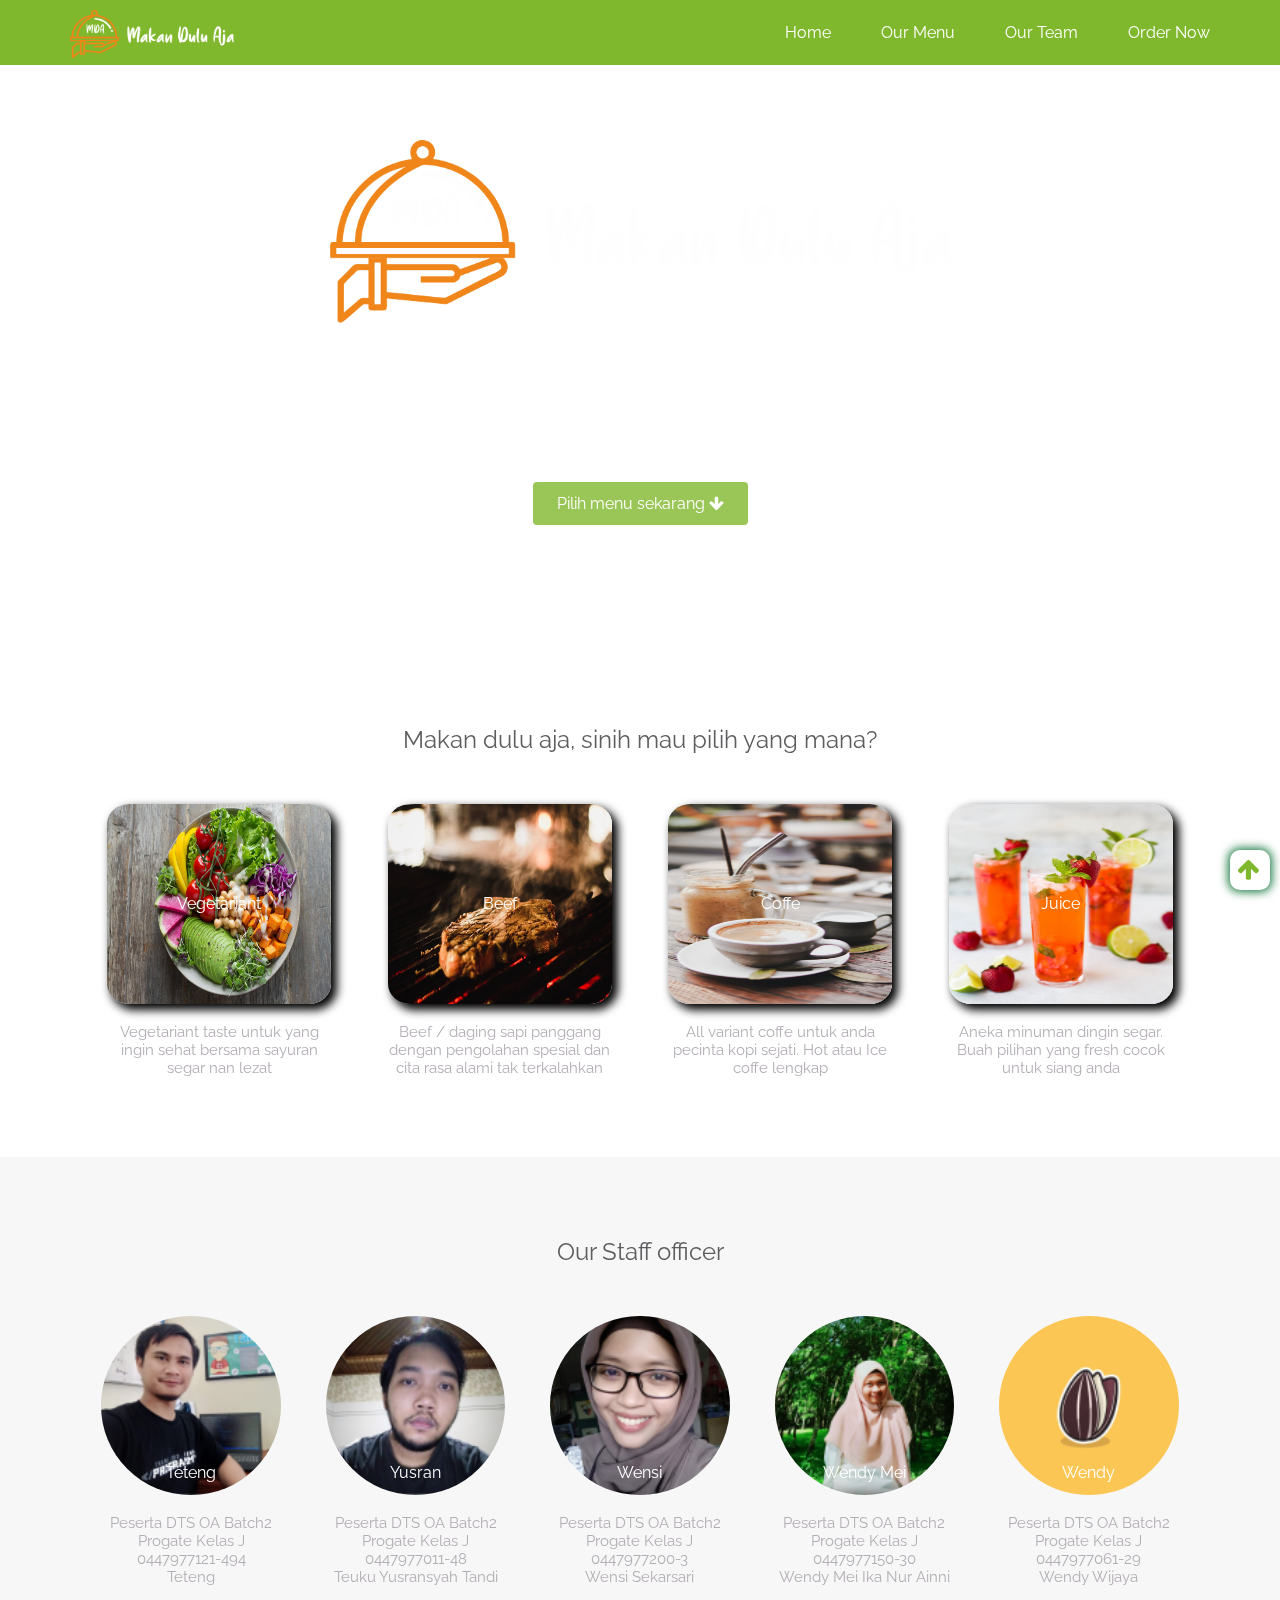
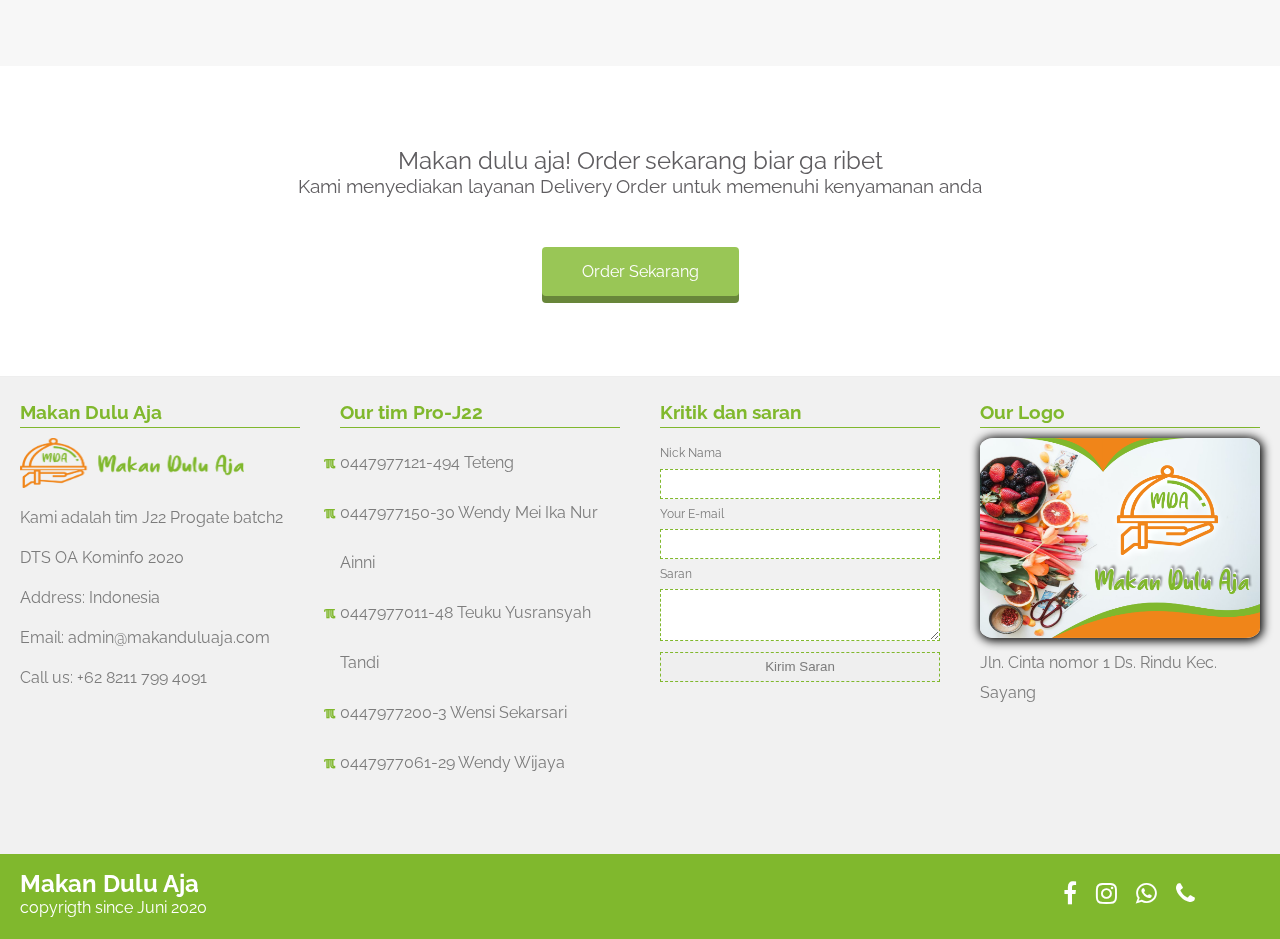
==== index.html @ dbc60088 "Initial commit" ====
<!DOCTYPE html>
<html>
    <head>
        <meta charset="UTF-8">
        <meta name="viewport" content="width=device-width, initial-scale=1.0">
        <title>Makan Dulu Aja</title>
        <link rel="stylesheet" href="assets/css/style.css">
        <link rel="stylesheet" href="assets/css/responsive.css">
        <link rel="icon" href="assets/img/mda-icon2.png" sizes="16x16">
        <link
            rel="stylesheet"
            href="https://maxcdn.bootstrapcdn.com/font-awesome/4.6.3/css/font-awesome.min.css">
        <link
            href="https://fonts.googleapis.com/css2?family=Anton&family=Raleway&display=swap"
            rel="stylesheet">
    </head>
    <body>
        <header>
            <div class="container">
                <div class="header-left">
                    <img class="logo" src="assets/img/mda-logo21.png">
                </div>
                <div class="fa fa-bars menu-icon"></div>
                <div class="header-right">
                    <a href="#">Home</a>
                    <a href="#makanan-wrapper">Our Menu</a>
                    <a href="#team-wrapper">Our Team</a>
                    <a href="#order-wrapper" class="ordernow">Order Now</a>
                </div>
            </div>
        </header>
        <div class="top-wrapper" id="top-wrapper">
            <div class="container">
                <div class="shape"></div>
                <div class="top-content">
                    <img class="logo-top" src="assets/img/mda-logo21.png">
                    <h1>Our Favorite:<br>Indonesian Signature Dish</h1>
                    <p>Daftar Makanan Indonesia terlezat yang akan memanjakan lidah anda</p>

                    <div class="btn-wrapper">
                        <a href="#makanan-wrapper" class="btn start">Pilih menu sekarang
                            <span class="fa fa-arrow-down"></span></a>
                    </div>
                </div>
            </div>
        </div>
        <div class="makanan-wrapper" id="makanan-wrapper">
            <div class="container">
                <div class="heading">
                    <h2>Makan dulu aja, sinih mau pilih yang mana?</h2>
                </div>
                <div class="makanans">
                    <div class="makanan">
                        <div class="makanan-icon">
                            <img src="assets/img/vegetariant.jpg">
                            <p>Vegetariant</p>
                        </div>
                        <p class="txt-contents">Vegetariant taste untuk yang ingin sehat bersama sayuran segar nan lezat</p>
                    </div>
                    <div class="makanan">
                        <div class="makanan-icon">
                            <img src="assets/img/beef.jpg">
                            <p>Beef</p>
                        </div>
                        <p class="txt-contents">Beef / daging sapi panggang dengan pengolahan spesial
                            dan cita rasa alami tak terkalahkan</p>
                    </div>
                    <div class="makanan">
                        <div class="makanan-icon">
                            <img src="assets/img/coffe.jpg">
                            <p>Coffe</p>
                        </div>
                        <p class="txt-contents">All variant coffe untuk anda pecinta kopi sejati. Hot atau Ice coffe lengkap</p>
                    </div>
                    <div class="makanan">
                        <div class="makanan-icon">
                            <img src="assets/img/juice.jpg">
                            <p>Juice</p>
                        </div>
                        <p class="txt-contents">Aneka minuman dingin segar. Buah pilihan yang fresh cocok untuk siang anda</p>
                    </div>
                    <div class="clear"></div>
                </div>
            </div>
        </div>
        <div class="team-wrapper" id="team-wrapper">
            <div class="container">
                <div class="heading">
                    <h2>Our Staff officer</h2>
                </div>
                <div class="teams">
                    <div class="team">
                        <div class="team-icon">
                            <img src="assets/img/teteng.png">
                            <p>Teteng</p>
                        </div>
                        <p class="txt-contents">Peserta DTS OA Batch2 Progate Kelas J
                            <br>0447977121-494<br>
                            Teteng</p>
                    </div>
                    <div class="team">
                        <div class="team-icon">
                            <img src="assets/img/yusran.png">
                            <p>Yusran</p>
                        </div>
                        <p class="txt-contents">Peserta DTS OA Batch2 Progate Kelas J
                            <br>0447977011-48<br>
                            Teuku Yusransyah Tandi</p>
                    </div>
                    <div class="team">
                        <div class="team-icon">
                            <img src="assets/img/wensi.png">
                            <p>Wensi</p>
                        </div>
                        <p class="txt-contents">Peserta DTS OA Batch2 Progate Kelas J
                            <br>0447977200-3<br>
                            Wensi Sekarsari</p>
                    </div>
                    <div class="team">
                        <div class="team-icon">
                            <img src="assets/img/wendy.png">
                            <p>Wendy Mei</p>
                        </div>
                        <p class="txt-contents">Peserta DTS OA Batch2 Progate Kelas J
                            <br>0447977150-30<br>
                            Wendy Mei Ika Nur Ainni</p>
                    </div>
                    <div class="team">
                        <div class="team-icon">
                            <img src="assets/img/wendy2.png">
                            <p>Wendy</p>
                        </div>
                        <p class="txt-contents">Peserta DTS OA Batch2 Progate Kelas J
                            <br>0447977061-29<br>
                            Wendy Wijaya</p>
                    </div>
                    <div class="clear"></div>
                </div>
            </div>
        </div>
        <div class="order-wrapper" id="order-wrapper">
            <div class="container">
                <div class="heading">
                    <h2>Makan dulu aja! Order sekarang biar ga ribet</h2>
                    <h3>Kami menyediakan layanan Delivery Order untuk memenuhi kenyamanan anda</h3>
                </div>
                <span class="btn order">Order Sekarang</span>
            </div>
        </div>

        <footer>
            <div class="footer-up">
                <div class="footer-item footer1">
                    <h3>Makan Dulu Aja</h3>
                    <img src="assets/img/mda-logo22.png" alt="">
                    <p>Kami adalah tim J22 Progate batch2
                        <br>DTS OA Kominfo 2020</p>
                    <p>Address: Indonesia</p>
                    <p>Email: admin@makanduluaja.com</p>
                    <p>Call us: +62 8211 799 4091</p>
                </div>
                <div class="footer-item footer2">
                    <h3>Our tim Pro-J22</h3>
                    <ul>
                        <li>0447977121-494 Teteng</li>
                        <li>0447977150-30 Wendy Mei Ika Nur Ainni</li>
                        <li>0447977011-48 Teuku Yusransyah Tandi</li>
                        <li>0447977200-3 Wensi Sekarsari</li>
                        <li>0447977061-29 Wendy Wijaya</li>
                    </ul>

                </div>
                <div class="footer-item footer3">
                    <h3>Kritik dan saran</h3>
                    <form action="">
                        <p>Nick Nama</p>
                        <input type="text">
                        <p>Your E-mail</p>
                        <input type="email">
                        <p>Saran</p>
                        <textarea name="saran" id="" cols="30" rows="2"></textarea>
                        <br>
                        <input type="submit" value="Kirim Saran">
                    </form>
                </div>
                <div class="footer-item footer4">
                    <h3>Our Logo</h3>
                    <img src="assets/img/mda-logo23.png" alt="logo-mda.png">
                    <p>Jln. Cinta nomor 1 Ds. Rindu Kec. Sayang</p>
                </div>
            </div>
            <div class="footer-down">
                <div class="down-left">
                    <h2>Makan Dulu Aja</h2>
                    <p>copyrigth since Juni 2020</p>
                </div>
                <div class="down-right">
                    <div class="fa fa-facebook"></div>
                    <div class="fa fa-instagram"></div>
                    <div class="fa fa-whatsapp"></div>
                    <div class="fa fa-phone"></div>
                </div>
            </div>
            <div class="tombol-up">
                <a class="fa fa-arrow-up" href="#"></a>
            </div>
        </footer>
    </body>
</html>
---- assets/css/style.css ----
* {
    margin: 0;
    padding: 0;
    box-sizing: border-box;
}

html {
    scroll-behavior: smooth;
}

body {
    font-family: raleway;
    color: #fff;

}

a {
    text-decoration: none;
}

.clear {
    clear: left;
}

.container {
    max-width: 1170px;
    padding: 0 15px;
    margin: 0 auto;
}

/* ---------------------------------------top-wrapper */
.top-wrapper {
    padding: 140px 0 100px;
    background-image: url("https://i.pinimg.com/originals/a9/70/65/a97065747654bdc8be21f0a1fb95c73e.jpg");
    background-size: cover;
    color: white;
    text-align: center;
    border-radius: 0 0 50% 50%;
    position: relative;
}

.logo-top {
    width: 621px;
}

.shape {
    padding: 0 15px;
    margin: auto;
    backdrop-filter: opacity(0.7) blur(3px);
    padding: 80px;
    border-radius: 0 0 50% 50%;
    position: absolute;
    top: 0;
    left: 0;
    z-index: 2;
    width: 100%;
    height: 100%;
}

.top-content {
    z-index: 4;
    position: relative;

}
.top-wrapper h1 {
    font-size: 45px;
    letter-spacing: 5px;
    margin-bottom: 10px;
    z-index: 11;
}

.top-wrapper p {
    margin-bottom: 3px;

}

.btn-wrapper {
    text-align: center;
    margin: 20px 0;

}

.btn-wrapper p {
    margin: 10px 0;
}

.start {
    background-color: #80b82d;
}

.btn {
    padding: 12px 24px;
    color: white;
    display: inline-block;
    opacity: 0.8;
    border-radius: 4px;
    text-align: center;
}

.btn:hover {
    opacity: 1;
}

footer .fa {
    margin-right: 5px;
}

/* ---------------------------------------header */
header {
    height: 65px;
    width: 100%;
    background-color: #80b82d;
    position: fixed;
    top: 0;
    z-index: 10;
}

.logo {
    width: 164px;
    margin-top: 10px;
}

.header-left {
    float: left;
}

.header-right {
    float: right;
    margin-right: -25px;
}

.header-right a {
    line-height: 65px;
    padding: 0 25px;
    color: white;
    display: block;
    float: left;
    transition: all 0.5s;
}

.header-right a:hover {
    background-color: rgba(255, 255, 255, 0.3);
}

header .menu-icon {
    color: white;
    float: right;
    font-size: 25px;
    padding: 21px 0;
    display: none;
}

/* ---------------------------------------makanan-wrapper */

.makanan-wrapper {
    padding-bottom: 80px;
    padding-left: 5%;
    padding-right: 5%;
    background-color: #ffffff;
    text-align: center;
}

.heading {
    padding-top: 80px;
    padding-bottom: 50px;
    color: #5f5d60;
}

.heading h2 {
    font-weight: normal;
}

.makanan {
    float: left;
    width: 25%;
}

.makanan-icon {
    position: relative;
    transition: transform 1s;
}

.makanan-icon:hover {
    transform: scale(1.1);
}

.makanan-icon img {
    width: 80%;
    height: 200px;
    border-radius: 10%;
    box-shadow: 5px 5px 10px 1px #000;
}

.makanan-icon p {
    position: absolute;
    top: 44%;
    width: 100%;
    color: white;
}

.txt-contents {
    width: 80%;
    display: inline-block;
    margin-top: 15px;
    font-size: 15px;
    color: #b3aeb5;
}

.heading h3 {
    font-weight: normal;
}

/* --------------------------------------- team */

.team-wrapper {
    padding-bottom: 80px;
    padding-left: 5%;
    padding-right: 5%;
    background-color: #f7f7f7;
    text-align: center;
}

.heading {
    padding-top: 80px;
    padding-bottom: 50px;
    color: #5f5d60;
}

.heading h2 {
    font-weight: normal;
}

.team {
    float: left;
    width: 20%;
}

.team-icon {
    position: relative;
}

.team-icon img {
    width: 80%;
    height: auto;
    border-radius: 50%;
}
.team-icon p {
    position: absolute;
    top: 80%;
    width: 100%;
    color: white;
}

.txt-contents {
    width: 80%;
    display: inline-block;
    margin-top: 15px;
    font-size: 15px;
    color: #b3aeb5;
}

.heading h3 {
    font-weight: normal;
}

/* --------------------------------------- order-wrapper */

.order-wrapper {
    border-bottom: 1px solid #eee;
    padding-bottom: 80px;
    text-align: center;
}

.order {
    padding: 15px 40px;
    background-color: #80b82d;
    cursor: pointer;
    box-shadow: 0 7px #43690a;
}

.order:active {
    position: relative;
    top: 7px;
    box-shadow: none;
}

/* --------------------------------------- footer */

footer {
    background-color: rgb(124, 124, 124);
}

.footer-up {
    background-color: rgb(241, 241, 241);
    height: 53vh;
    color: #000;
    line-height: 30px;
}

.footer-item {
    float: left;
    width: 25%;
    padding: 20px;
    color: rgb(124, 124, 124);
}

.footer-item h3 {
    color: #80b82d;
    margin-bottom: 10px;
    border-bottom: #80b82d 1px solid;
}

.footer1 p {
    line-height: 40px;
}

.footer-item li {
    line-height: 50px;
}

.footer1 img {
    width: 80%;
    height: 50px;
}
.footer3 p{
    font-size: 12px;
    color: rgb(124, 124, 124);
    margin: 0;
}
.footer4 img {
    width: 100%;
    height: 200px;
    border-radius: 5%;
    box-shadow: #000 1px 1px 10px 2px;
}

.footer4 p {
    color: rgb(124, 124, 124);
}

.footer-item ul li {
    list-style-type: none;
}

.footer-item ul li::before {
    content: "\213C";
    color: #80b82d;
    font-weight: bold;
    display: inline-block;
    width: 1em;
    margin-left: -1em;
}

.footer-item input[type=text], .footer-item input[type=email] {
    width: 100%;
    height: 30px;
    padding: 0 10px;
    border: 1px dashed #80b82d;
    color: rgb(124, 124, 124);
    margin: 0;
}

.footer-item textarea {
    width: 100%;
    padding: 10px;
    border: 1px dashed #80b82d;
    color: rgb(124, 124, 124);
    margin: 0;
}

.footer-item input[type=submit] {
    width: 100%;
    height: 30px;
    padding: 0 10px;
    border: 1px dashed #80b82d;
    color: rgb(124, 124, 124);
}

.footer-item input[type=text]:focus, .footer-item input[type=email]:focus {
    box-shadow: #80b82d 1px 1px 1px 1px;
    outline: none;
}

.footer-item textarea:focus {
    outline: none;
    box-shadow: #80b82d 1px 1px 1px 1px;
}

.footer-item input[type=submit]:active {
    background-color: #80b82d;
    outline: #fff;
    color: #fff;
}
/* --------------------------------------- footer-down */

.footer-down {
    height: 85px;
    background-color: #80b82d;
    color: #fff;
}

.down-left {
    float: left;
    padding: 15px 20px;
}
.down-right {
    float: right;
    line-height: 85px;
    padding: 0 80px;
}

.down-right .fa {
    margin-left: 10px;
    font-size: 24px;
    transition: transform 1s;
}

.down-right .fa:hover {
    transform: scale(1.2);
    opacity: 0.6;
}

/* --------------------------------------- tombol-up */

.tombol-up {
    background-color: #fff;
    box-shadow: 0 0 10px 2px #1a7940;
    position: fixed;
    bottom: 10px;
    right: 10px;
    width: 40px;
    height: 40px;
    font-size: 24px;
    border-radius: 10px;
    text-align: center;
    line-height: 40px;
    display: block;
    transition: transform 0.3s;
}

.tombol-up a {
    color: #80b82d;

}

.tombol-up:hover {
    transform: scale(1.1);
}

.tombol-up:active {
    transform: scale(0.9);
    color: #436b07;
}
---- assets/css/responsive.css ----
/* Untuk Tablet */
@media all and (max-width: 1000px) {
  .top-wrapper h1 {
    font-size: 32px;
  }
  
  .heading h2 {
    font-size: 20px;
  }
  
  .lesson {
    width: 50%;
    padding-bottom: 50px;
  }
}

/* Untuk Smartphone */
@media all and (max-width: 670px) {
  .header-right {
    display: none;
  }
  
  header .menu-icon {
    display: block;
  }
  
  .top-wrapper {
    text-align: left;
  }
  
  .top-wrapper h1 {
    font-size: 24px;
    line-height: 36px;
  }
  
  .top-wrapper p{
    font-size: 14px;
    line-height: 20px;
  }
  
  .btn {
    width: 100%;
  }
  
  .facebook {
    margin-bottom: 10px;
  }
  
  .lesson {
    width: 100%;
  }
  
  footer {
    text-align: center;
  }
}
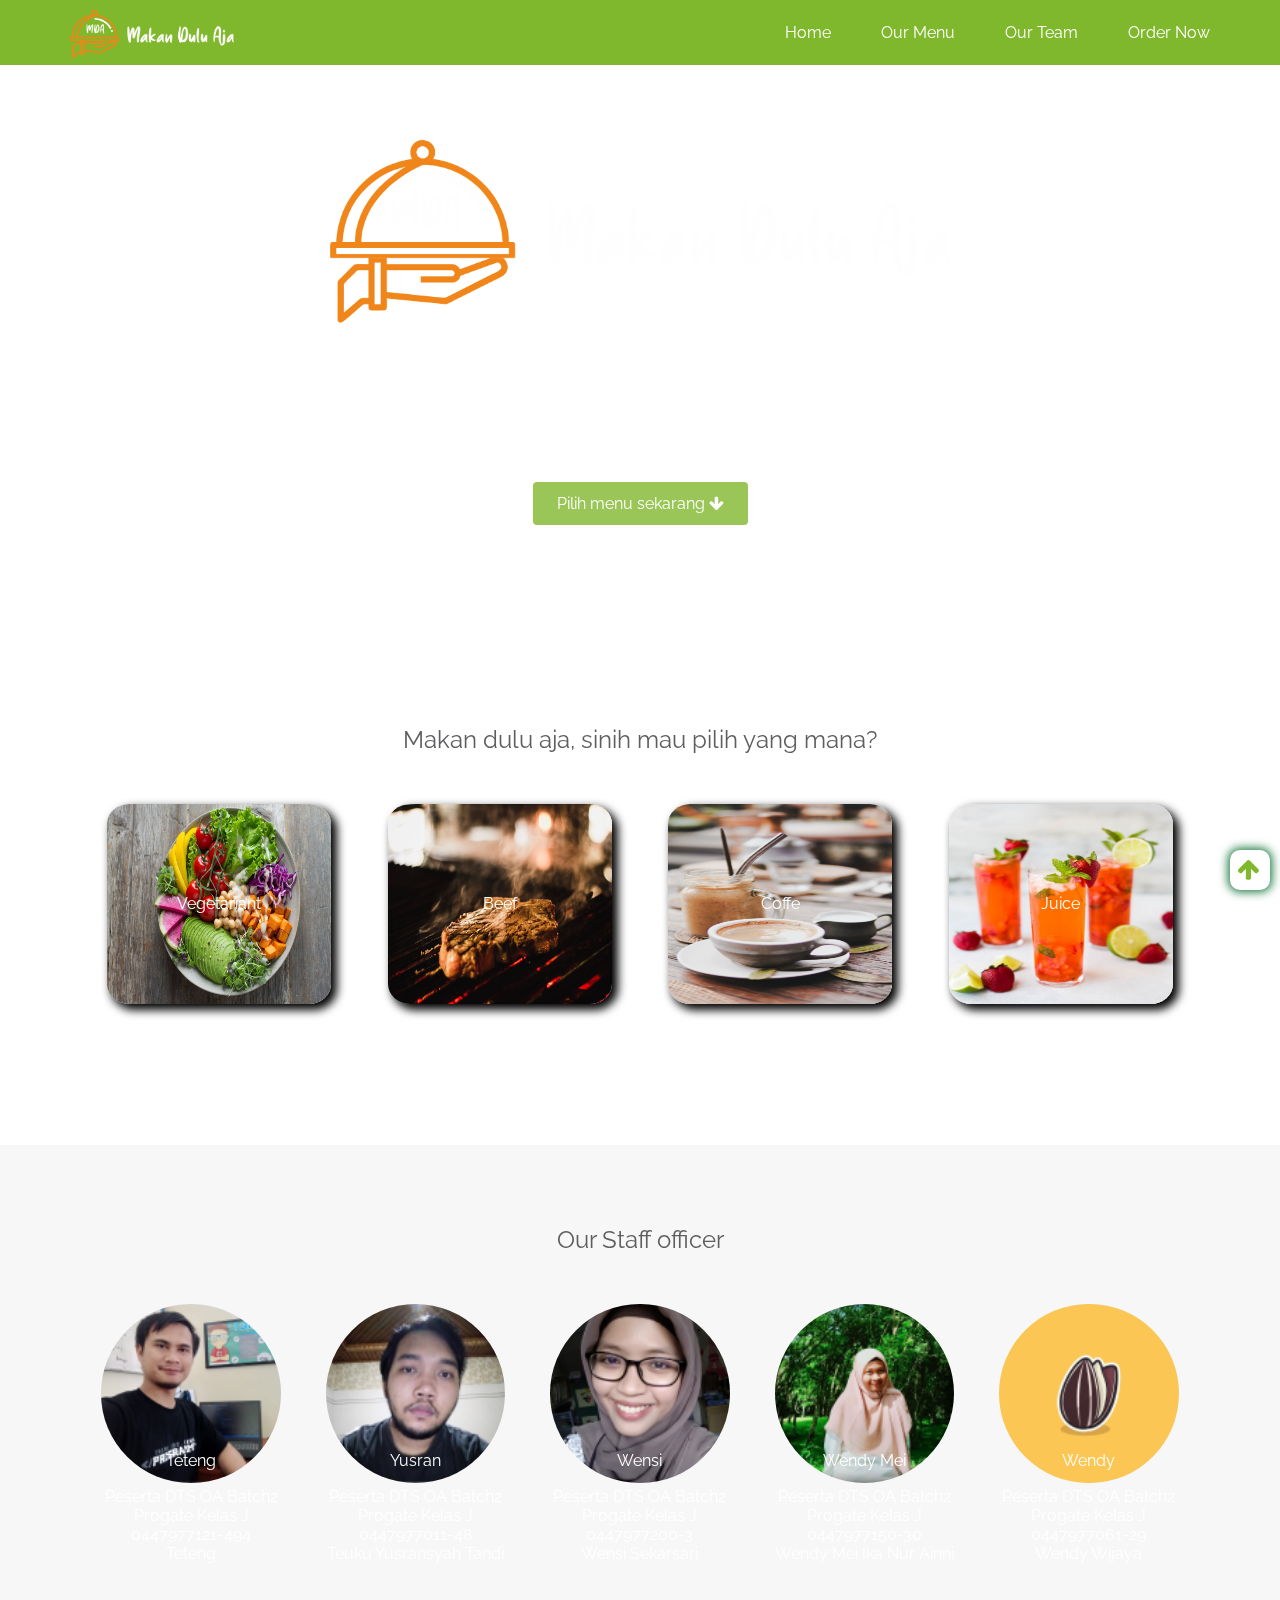
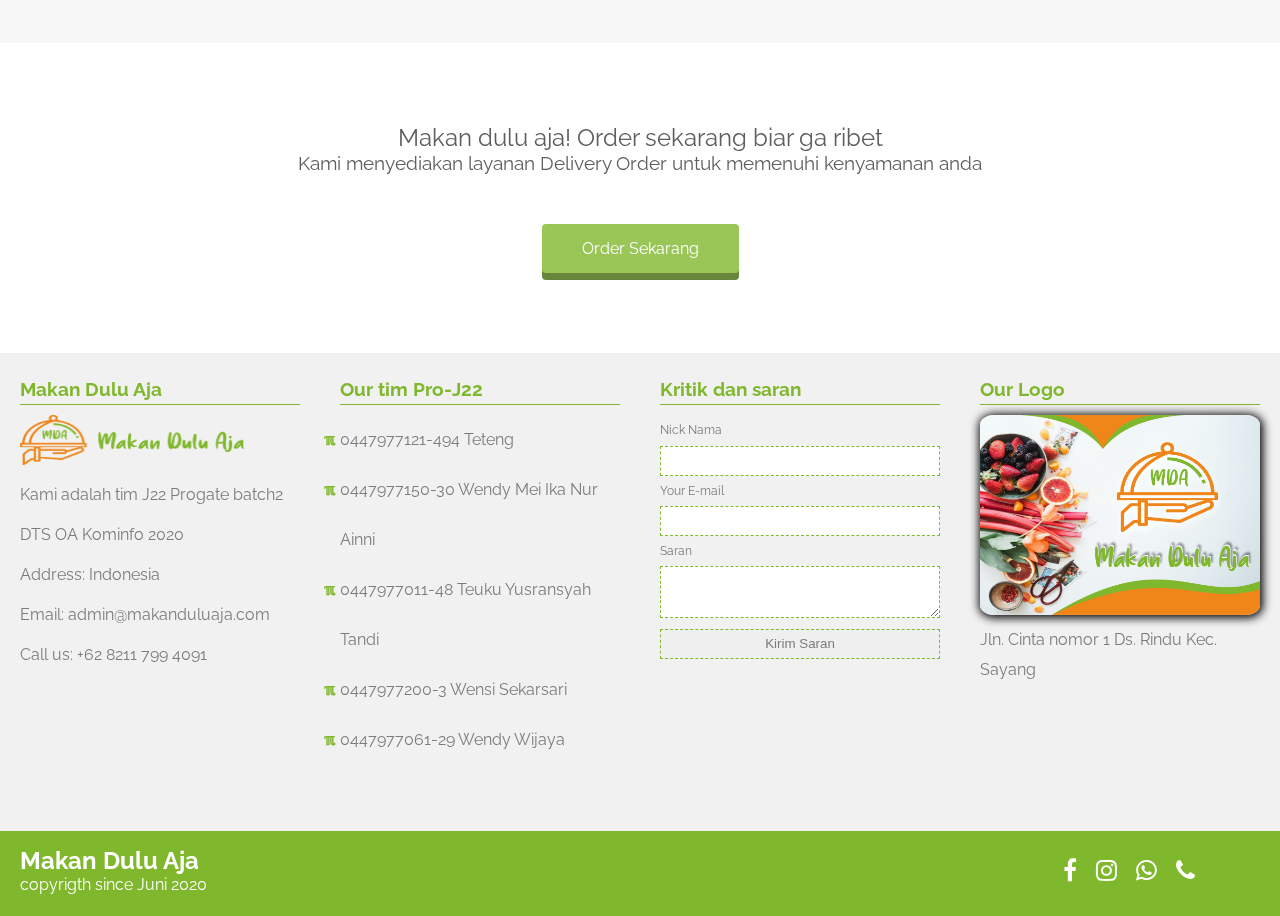
==== commit ad18b568: "Update index.html" ====
--- a/index.html
+++ b/index.html
@@ -55,29 +55,29 @@
                             <img src="assets/img/vegetariant.jpg">
                             <p>Vegetariant</p>
                         </div>
-                        <p class="txt-contents">Vegetariant taste untuk yang ingin sehat bersama sayuran segar nan lezat</p>
+                        <p class="makanan-contents">Vegetariant taste untuk yang ingin sehat bersama sayuran segar nan lezat</p>
                     </div>
                     <div class="makanan">
                         <div class="makanan-icon">
                             <img src="assets/img/beef.jpg">
                             <p>Beef</p>
                         </div>
-                        <p class="txt-contents">Beef / daging sapi panggang dengan pengolahan spesial
-                            dan cita rasa alami tak terkalahkan</p>
+                        <p class="makanan-contents">Beef / daging sapi panggang dengan pengolahan
+                            spesial dan cita rasa alami tak terkalahkan</p>
                     </div>
                     <div class="makanan">
                         <div class="makanan-icon">
                             <img src="assets/img/coffe.jpg">
                             <p>Coffe</p>
                         </div>
-                        <p class="txt-contents">All variant coffe untuk anda pecinta kopi sejati. Hot atau Ice coffe lengkap</p>
+                        <p class="makanan-contents">All variant coffe untuk anda pecinta kopi sejati. Hot atau Ice coffe lengkap</p>
                     </div>
                     <div class="makanan">
                         <div class="makanan-icon">
                             <img src="assets/img/juice.jpg">
                             <p>Juice</p>
                         </div>
-                        <p class="txt-contents">Aneka minuman dingin segar. Buah pilihan yang fresh cocok untuk siang anda</p>
+                        <p class="makanan-contents">Aneka minuman dingin segar. Buah pilihan yang fresh cocok untuk siang anda</p>
                     </div>
                     <div class="clear"></div>
                 </div>
@@ -94,7 +94,7 @@
                             <img src="assets/img/teteng.png">
                             <p>Teteng</p>
                         </div>
-                        <p class="txt-contents">Peserta DTS OA Batch2 Progate Kelas J
+                        <p class="team-contents">Peserta DTS OA Batch2 Progate Kelas J
                             <br>0447977121-494<br>
                             Teteng</p>
                     </div>
@@ -103,7 +103,7 @@
                             <img src="assets/img/yusran.png">
                             <p>Yusran</p>
                         </div>
-                        <p class="txt-contents">Peserta DTS OA Batch2 Progate Kelas J
+                        <p class="team-contents">Peserta DTS OA Batch2 Progate Kelas J
                             <br>0447977011-48<br>
                             Teuku Yusransyah Tandi</p>
                     </div>
@@ -112,7 +112,7 @@
                             <img src="assets/img/wensi.png">
                             <p>Wensi</p>
                         </div>
-                        <p class="txt-contents">Peserta DTS OA Batch2 Progate Kelas J
+                        <p class="team-contents">Peserta DTS OA Batch2 Progate Kelas J
                             <br>0447977200-3<br>
                             Wensi Sekarsari</p>
                     </div>
@@ -121,7 +121,7 @@
                             <img src="assets/img/wendy.png">
                             <p>Wendy Mei</p>
                         </div>
-                        <p class="txt-contents">Peserta DTS OA Batch2 Progate Kelas J
+                        <p class="team-contents">Peserta DTS OA Batch2 Progate Kelas J
                             <br>0447977150-30<br>
                             Wendy Mei Ika Nur Ainni</p>
                     </div>
@@ -130,7 +130,7 @@
                             <img src="assets/img/wendy2.png">
                             <p>Wendy</p>
                         </div>
-                        <p class="txt-contents">Peserta DTS OA Batch2 Progate Kelas J
+                        <p class="team-contents">Peserta DTS OA Batch2 Progate Kelas J
                             <br>0447977061-29<br>
                             Wendy Wijaya</p>
                     </div>
@@ -206,4 +206,4 @@
             </div>
         </footer>
     </body>
-</html>+</html>
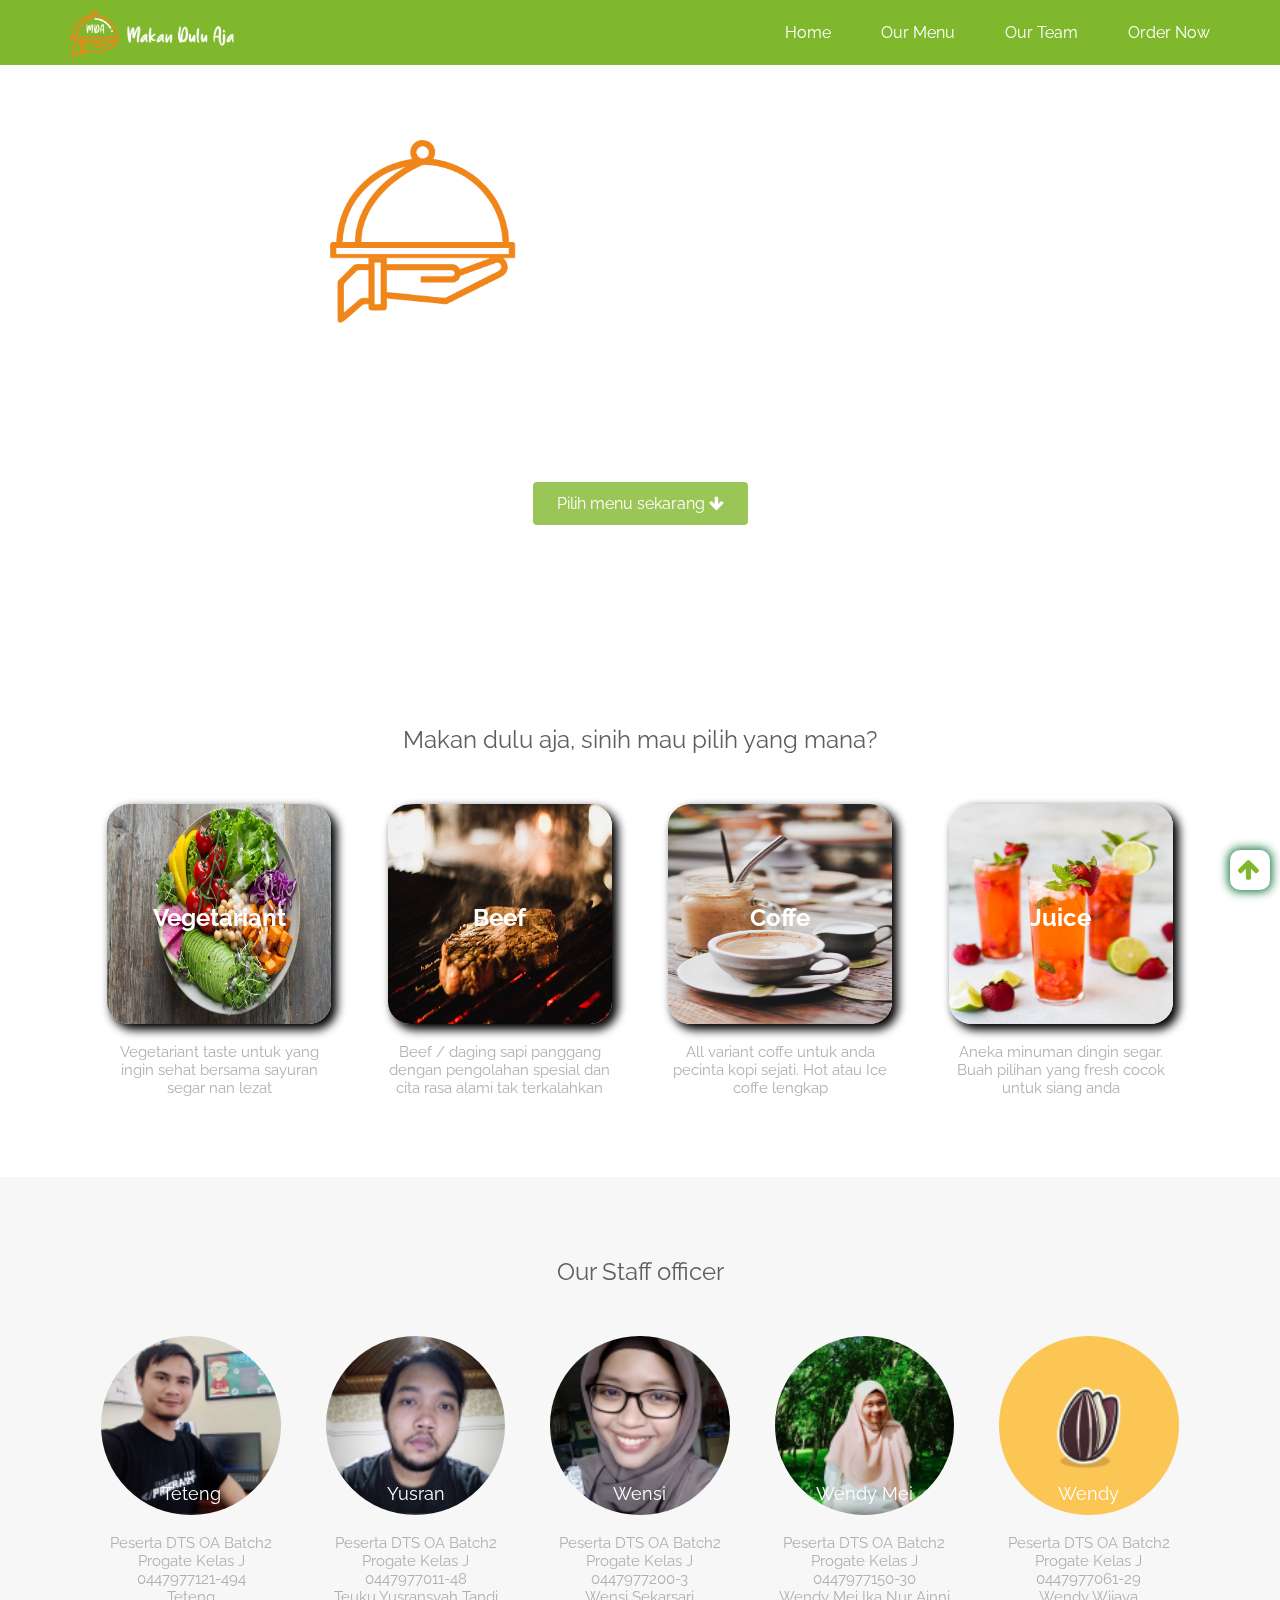
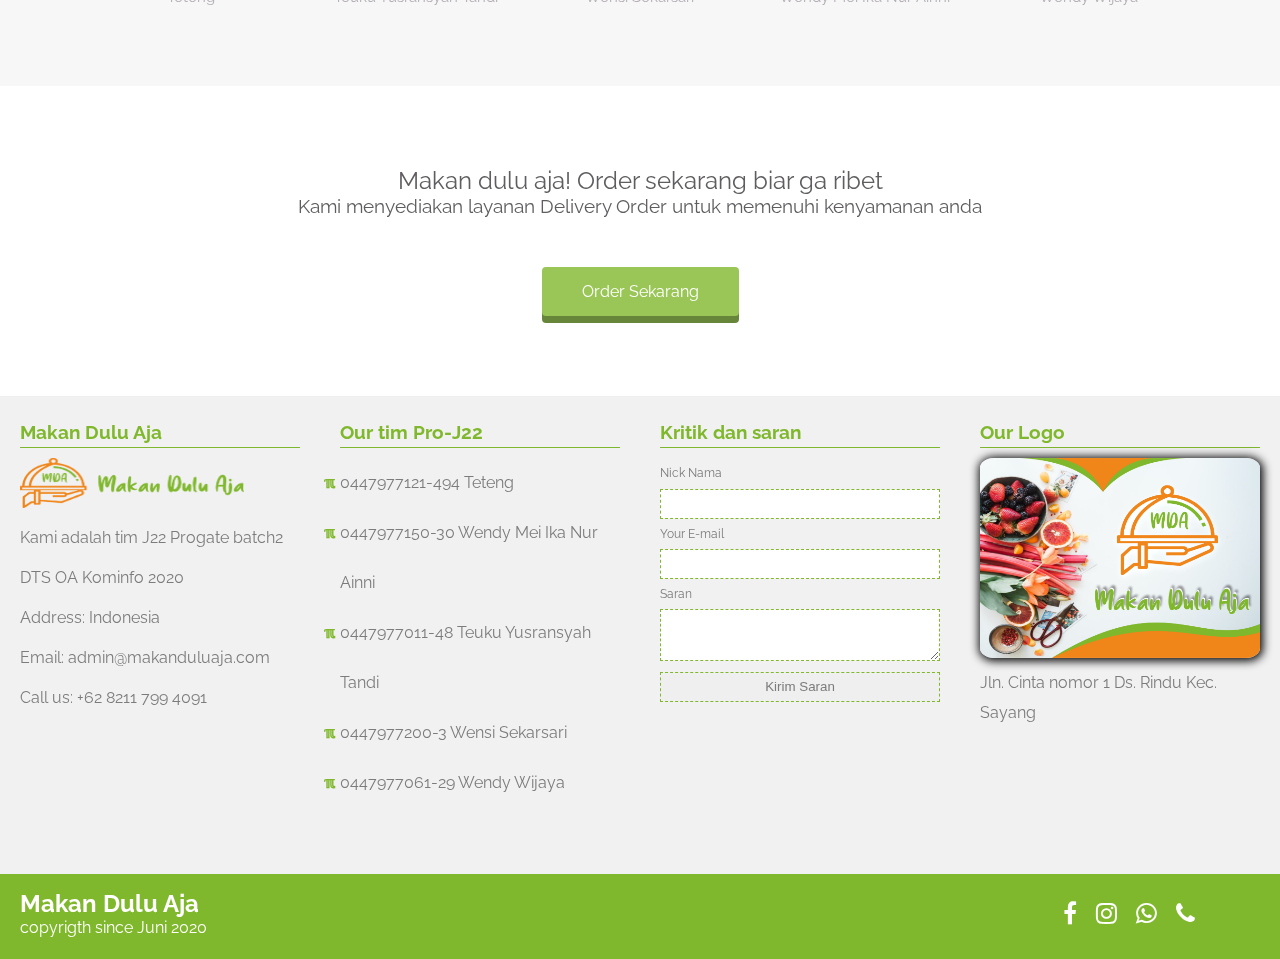
==== commit babf0c48: "Add files via upload" ====
--- a/index.html
+++ b/index.html
@@ -1,209 +1,209 @@
-<!DOCTYPE html>
-<html>
-    <head>
-        <meta charset="UTF-8">
-        <meta name="viewport" content="width=device-width, initial-scale=1.0">
-        <title>Makan Dulu Aja</title>
-        <link rel="stylesheet" href="assets/css/style.css">
-        <link rel="stylesheet" href="assets/css/responsive.css">
-        <link rel="icon" href="assets/img/mda-icon2.png" sizes="16x16">
-        <link
-            rel="stylesheet"
-            href="https://maxcdn.bootstrapcdn.com/font-awesome/4.6.3/css/font-awesome.min.css">
-        <link
-            href="https://fonts.googleapis.com/css2?family=Anton&family=Raleway&display=swap"
-            rel="stylesheet">
-    </head>
-    <body>
-        <header>
-            <div class="container">
-                <div class="header-left">
-                    <img class="logo" src="assets/img/mda-logo21.png">
-                </div>
-                <div class="fa fa-bars menu-icon"></div>
-                <div class="header-right">
-                    <a href="#">Home</a>
-                    <a href="#makanan-wrapper">Our Menu</a>
-                    <a href="#team-wrapper">Our Team</a>
-                    <a href="#order-wrapper" class="ordernow">Order Now</a>
-                </div>
-            </div>
-        </header>
-        <div class="top-wrapper" id="top-wrapper">
-            <div class="container">
-                <div class="shape"></div>
-                <div class="top-content">
-                    <img class="logo-top" src="assets/img/mda-logo21.png">
-                    <h1>Our Favorite:<br>Indonesian Signature Dish</h1>
-                    <p>Daftar Makanan Indonesia terlezat yang akan memanjakan lidah anda</p>
-
-                    <div class="btn-wrapper">
-                        <a href="#makanan-wrapper" class="btn start">Pilih menu sekarang
-                            <span class="fa fa-arrow-down"></span></a>
-                    </div>
-                </div>
-            </div>
-        </div>
-        <div class="makanan-wrapper" id="makanan-wrapper">
-            <div class="container">
-                <div class="heading">
-                    <h2>Makan dulu aja, sinih mau pilih yang mana?</h2>
-                </div>
-                <div class="makanans">
-                    <div class="makanan">
-                        <div class="makanan-icon">
-                            <img src="assets/img/vegetariant.jpg">
-                            <p>Vegetariant</p>
-                        </div>
-                        <p class="makanan-contents">Vegetariant taste untuk yang ingin sehat bersama sayuran segar nan lezat</p>
-                    </div>
-                    <div class="makanan">
-                        <div class="makanan-icon">
-                            <img src="assets/img/beef.jpg">
-                            <p>Beef</p>
-                        </div>
-                        <p class="makanan-contents">Beef / daging sapi panggang dengan pengolahan
-                            spesial dan cita rasa alami tak terkalahkan</p>
-                    </div>
-                    <div class="makanan">
-                        <div class="makanan-icon">
-                            <img src="assets/img/coffe.jpg">
-                            <p>Coffe</p>
-                        </div>
-                        <p class="makanan-contents">All variant coffe untuk anda pecinta kopi sejati. Hot atau Ice coffe lengkap</p>
-                    </div>
-                    <div class="makanan">
-                        <div class="makanan-icon">
-                            <img src="assets/img/juice.jpg">
-                            <p>Juice</p>
-                        </div>
-                        <p class="makanan-contents">Aneka minuman dingin segar. Buah pilihan yang fresh cocok untuk siang anda</p>
-                    </div>
-                    <div class="clear"></div>
-                </div>
-            </div>
-        </div>
-        <div class="team-wrapper" id="team-wrapper">
-            <div class="container">
-                <div class="heading">
-                    <h2>Our Staff officer</h2>
-                </div>
-                <div class="teams">
-                    <div class="team">
-                        <div class="team-icon">
-                            <img src="assets/img/teteng.png">
-                            <p>Teteng</p>
-                        </div>
-                        <p class="team-contents">Peserta DTS OA Batch2 Progate Kelas J
-                            <br>0447977121-494<br>
-                            Teteng</p>
-                    </div>
-                    <div class="team">
-                        <div class="team-icon">
-                            <img src="assets/img/yusran.png">
-                            <p>Yusran</p>
-                        </div>
-                        <p class="team-contents">Peserta DTS OA Batch2 Progate Kelas J
-                            <br>0447977011-48<br>
-                            Teuku Yusransyah Tandi</p>
-                    </div>
-                    <div class="team">
-                        <div class="team-icon">
-                            <img src="assets/img/wensi.png">
-                            <p>Wensi</p>
-                        </div>
-                        <p class="team-contents">Peserta DTS OA Batch2 Progate Kelas J
-                            <br>0447977200-3<br>
-                            Wensi Sekarsari</p>
-                    </div>
-                    <div class="team">
-                        <div class="team-icon">
-                            <img src="assets/img/wendy.png">
-                            <p>Wendy Mei</p>
-                        </div>
-                        <p class="team-contents">Peserta DTS OA Batch2 Progate Kelas J
-                            <br>0447977150-30<br>
-                            Wendy Mei Ika Nur Ainni</p>
-                    </div>
-                    <div class="team">
-                        <div class="team-icon">
-                            <img src="assets/img/wendy2.png">
-                            <p>Wendy</p>
-                        </div>
-                        <p class="team-contents">Peserta DTS OA Batch2 Progate Kelas J
-                            <br>0447977061-29<br>
-                            Wendy Wijaya</p>
-                    </div>
-                    <div class="clear"></div>
-                </div>
-            </div>
-        </div>
-        <div class="order-wrapper" id="order-wrapper">
-            <div class="container">
-                <div class="heading">
-                    <h2>Makan dulu aja! Order sekarang biar ga ribet</h2>
-                    <h3>Kami menyediakan layanan Delivery Order untuk memenuhi kenyamanan anda</h3>
-                </div>
-                <span class="btn order">Order Sekarang</span>
-            </div>
-        </div>
-
-        <footer>
-            <div class="footer-up">
-                <div class="footer-item footer1">
-                    <h3>Makan Dulu Aja</h3>
-                    <img src="assets/img/mda-logo22.png" alt="">
-                    <p>Kami adalah tim J22 Progate batch2
-                        <br>DTS OA Kominfo 2020</p>
-                    <p>Address: Indonesia</p>
-                    <p>Email: admin@makanduluaja.com</p>
-                    <p>Call us: +62 8211 799 4091</p>
-                </div>
-                <div class="footer-item footer2">
-                    <h3>Our tim Pro-J22</h3>
-                    <ul>
-                        <li>0447977121-494 Teteng</li>
-                        <li>0447977150-30 Wendy Mei Ika Nur Ainni</li>
-                        <li>0447977011-48 Teuku Yusransyah Tandi</li>
-                        <li>0447977200-3 Wensi Sekarsari</li>
-                        <li>0447977061-29 Wendy Wijaya</li>
-                    </ul>
-
-                </div>
-                <div class="footer-item footer3">
-                    <h3>Kritik dan saran</h3>
-                    <form action="">
-                        <p>Nick Nama</p>
-                        <input type="text">
-                        <p>Your E-mail</p>
-                        <input type="email">
-                        <p>Saran</p>
-                        <textarea name="saran" id="" cols="30" rows="2"></textarea>
-                        <br>
-                        <input type="submit" value="Kirim Saran">
-                    </form>
-                </div>
-                <div class="footer-item footer4">
-                    <h3>Our Logo</h3>
-                    <img src="assets/img/mda-logo23.png" alt="logo-mda.png">
-                    <p>Jln. Cinta nomor 1 Ds. Rindu Kec. Sayang</p>
-                </div>
-            </div>
-            <div class="footer-down">
-                <div class="down-left">
-                    <h2>Makan Dulu Aja</h2>
-                    <p>copyrigth since Juni 2020</p>
-                </div>
-                <div class="down-right">
-                    <div class="fa fa-facebook"></div>
-                    <div class="fa fa-instagram"></div>
-                    <div class="fa fa-whatsapp"></div>
-                    <div class="fa fa-phone"></div>
-                </div>
-            </div>
-            <div class="tombol-up">
-                <a class="fa fa-arrow-up" href="#"></a>
-            </div>
-        </footer>
-    </body>
-</html>
+<!DOCTYPE html>
+<html>
+    <head>
+        <meta charset="UTF-8">
+        <meta name="viewport" content="width=device-width, initial-scale=1.0">
+        <title>Makan Dulu Aja</title>
+        <link rel="stylesheet" href="assets/css/style.css">
+        <link rel="stylesheet" href="assets/css/responsive.css">
+        <link rel="icon" href="assets/img/mda-icon2.png" sizes="16x16">
+        <link
+            rel="stylesheet"
+            href="https://maxcdn.bootstrapcdn.com/font-awesome/4.6.3/css/font-awesome.min.css">
+        <link
+            href="https://fonts.googleapis.com/css2?family=Anton&family=Raleway&display=swap"
+            rel="stylesheet">
+    </head>
+    <body>
+        <header>
+            <div class="container">
+                <div class="header-left">
+                    <img class="logo" src="assets/img/mda-logo21.png">
+                </div>
+                <div class="fa fa-bars menu-icon"></div>
+                <div class="header-right">
+                    <a href="#">Home</a>
+                    <a href="#makanan-wrapper">Our Menu</a>
+                    <a href="#team-wrapper">Our Team</a>
+                    <a href="#order-wrapper" class="ordernow">Order Now</a>
+                </div>
+            </div>
+        </header>
+        <div class="top-wrapper" id="top-wrapper">
+            <div class="container">
+                <div class="shape"></div>
+                <div class="top-content">
+                    <img class="logo-top" src="assets/img/mda-logo21.png">
+                    <h1>Our Favorite:<br>Indonesian Signature Dish</h1>
+                    <p>Daftar Makanan Indonesia terlezat yang akan memanjakan lidah anda</p>
+
+                    <div class="btn-wrapper">
+                        <a href="#makanan-wrapper" class="btn start">Pilih menu sekarang
+                            <span class="fa fa-arrow-down"></span></a>
+                    </div>
+                </div>
+            </div>
+        </div>
+        <div class="makanan-wrapper" id="makanan-wrapper">
+            <div class="container">
+                <div class="heading">
+                    <h2>Makan dulu aja, sinih mau pilih yang mana?</h2>
+                </div>
+                <div class="makanans">
+                    <div class="makanan">
+                        <div class="makanan-icon">
+                            <img src="assets/img/vegetariant.jpg">
+                            <p>Vegetariant</p>
+                        </div>
+                        <p class="makanan-contents">Vegetariant taste untuk yang ingin sehat bersama sayuran segar nan lezat</p>
+                    </div>
+                    <div class="makanan">
+                        <div class="makanan-icon">
+                            <img src="assets/img/beef.jpg">
+                            <p>Beef</p>
+                        </div>
+                        <p class="makanan-contents">Beef / daging sapi panggang dengan pengolahan
+                            spesial dan cita rasa alami tak terkalahkan</p>
+                    </div>
+                    <div class="makanan">
+                        <div class="makanan-icon">
+                            <img src="assets/img/coffe.jpg">
+                            <p>Coffe</p>
+                        </div>
+                        <p class="makanan-contents">All variant coffe untuk anda pecinta kopi sejati. Hot atau Ice coffe lengkap</p>
+                    </div>
+                    <div class="makanan">
+                        <div class="makanan-icon">
+                            <img src="assets/img/juice.jpg">
+                            <p>Juice</p>
+                        </div>
+                        <p class="makanan-contents">Aneka minuman dingin segar. Buah pilihan yang fresh cocok untuk siang anda</p>
+                    </div>
+                    <div class="clear"></div>
+                </div>
+            </div>
+        </div>
+        <div class="team-wrapper" id="team-wrapper">
+            <div class="container">
+                <div class="heading">
+                    <h2>Our Staff officer</h2>
+                </div>
+                <div class="teams">
+                    <div class="team">
+                        <div class="team-icon">
+                            <img src="assets/img/teteng.png">
+                            <p>Teteng</p>
+                        </div>
+                        <p class="team-contents">Peserta DTS OA Batch2 Progate Kelas J
+                            <br>0447977121-494<br>
+                            Teteng</p>
+                    </div>
+                    <div class="team">
+                        <div class="team-icon">
+                            <img src="assets/img/yusran.png">
+                            <p>Yusran</p>
+                        </div>
+                        <p class="team-contents">Peserta DTS OA Batch2 Progate Kelas J
+                            <br>0447977011-48<br>
+                            Teuku Yusransyah Tandi</p>
+                    </div>
+                    <div class="team">
+                        <div class="team-icon">
+                            <img src="assets/img/wensi.png">
+                            <p>Wensi</p>
+                        </div>
+                        <p class="team-contents">Peserta DTS OA Batch2 Progate Kelas J
+                            <br>0447977200-3<br>
+                            Wensi Sekarsari</p>
+                    </div>
+                    <div class="team">
+                        <div class="team-icon">
+                            <img src="assets/img/wendy.png">
+                            <p>Wendy Mei</p>
+                        </div>
+                        <p class="team-contents">Peserta DTS OA Batch2 Progate Kelas J
+                            <br>0447977150-30<br>
+                            Wendy Mei Ika Nur Ainni</p>
+                    </div>
+                    <div class="team">
+                        <div class="team-icon">
+                            <img src="assets/img/wendy2.png">
+                            <p>Wendy</p>
+                        </div>
+                        <p class="team-contents">Peserta DTS OA Batch2 Progate Kelas J
+                            <br>0447977061-29<br>
+                            Wendy Wijaya</p>
+                    </div>
+                    <div class="clear"></div>
+                </div>
+            </div>
+        </div>
+        <div class="order-wrapper" id="order-wrapper">
+            <div class="container">
+                <div class="heading">
+                    <h2>Makan dulu aja! Order sekarang biar ga ribet</h2>
+                    <h3>Kami menyediakan layanan Delivery Order untuk memenuhi kenyamanan anda</h3>
+                </div>
+                <span class="btn order">Order Sekarang</span>
+            </div>
+        </div>
+
+        <footer>
+            <div class="footer-up">
+                <div class="footer-item footer1">
+                    <h3>Makan Dulu Aja</h3>
+                    <img src="assets/img/mda-logo22.png" alt="">
+                    <p>Kami adalah tim J22 Progate batch2
+                        <br>DTS OA Kominfo 2020</p>
+                    <p>Address: Indonesia</p>
+                    <p>Email: admin@makanduluaja.com</p>
+                    <p>Call us: +62 8211 799 4091</p>
+                </div>
+                <div class="footer-item footer2">
+                    <h3>Our tim Pro-J22</h3>
+                    <ul>
+                        <li>0447977121-494 Teteng</li>
+                        <li>0447977150-30 Wendy Mei Ika Nur Ainni</li>
+                        <li>0447977011-48 Teuku Yusransyah Tandi</li>
+                        <li>0447977200-3 Wensi Sekarsari</li>
+                        <li>0447977061-29 Wendy Wijaya</li>
+                    </ul>
+
+                </div>
+                <div class="footer-item footer3">
+                    <h3>Kritik dan saran</h3>
+                    <form action="">
+                        <p>Nick Nama</p>
+                        <input type="text">
+                        <p>Your E-mail</p>
+                        <input type="email">
+                        <p>Saran</p>
+                        <textarea name="saran" id="" cols="30" rows="2"></textarea>
+                        <br>
+                        <input type="submit" value="Kirim Saran">
+                    </form>
+                </div>
+                <div class="footer-item footer4">
+                    <h3>Our Logo</h3>
+                    <img src="assets/img/mda-logo23.png" alt="logo-mda.png">
+                    <p>Jln. Cinta nomor 1 Ds. Rindu Kec. Sayang</p>
+                </div>
+            </div>
+            <div class="footer-down">
+                <div class="down-left">
+                    <h2>Makan Dulu Aja</h2>
+                    <p>copyrigth since Juni 2020</p>
+                </div>
+                <div class="down-right">
+                    <div class="fa fa-facebook"></div>
+                    <div class="fa fa-instagram"></div>
+                    <div class="fa fa-whatsapp"></div>
+                    <div class="fa fa-phone"></div>
+                </div>
+            </div>
+            <div class="tombol-up">
+                <a class="fa fa-arrow-up" href="#"></a>
+            </div>
+        </footer>
+    </body>
+</html>--- a/assets/css/style.css
+++ b/assets/css/style.css
@@ -1,453 +1,464 @@
-* {
-    margin: 0;
-    padding: 0;
-    box-sizing: border-box;
-}
-
-html {
-    scroll-behavior: smooth;
-}
-
-body {
-    font-family: raleway;
-    color: #fff;
-
-}
-
-a {
-    text-decoration: none;
-}
-
-.clear {
-    clear: left;
-}
-
-.container {
-    max-width: 1170px;
-    padding: 0 15px;
-    margin: 0 auto;
-}
-
-/* ---------------------------------------top-wrapper */
-.top-wrapper {
-    padding: 140px 0 100px;
-    background-image: url("https://i.pinimg.com/originals/a9/70/65/a97065747654bdc8be21f0a1fb95c73e.jpg");
-    background-size: cover;
-    color: white;
-    text-align: center;
-    border-radius: 0 0 50% 50%;
-    position: relative;
-}
-
-.logo-top {
-    width: 621px;
-}
-
-.shape {
-    padding: 0 15px;
-    margin: auto;
-    backdrop-filter: opacity(0.7) blur(3px);
-    padding: 80px;
-    border-radius: 0 0 50% 50%;
-    position: absolute;
-    top: 0;
-    left: 0;
-    z-index: 2;
-    width: 100%;
-    height: 100%;
-}
-
-.top-content {
-    z-index: 4;
-    position: relative;
-
-}
-.top-wrapper h1 {
-    font-size: 45px;
-    letter-spacing: 5px;
-    margin-bottom: 10px;
-    z-index: 11;
-}
-
-.top-wrapper p {
-    margin-bottom: 3px;
-
-}
-
-.btn-wrapper {
-    text-align: center;
-    margin: 20px 0;
-
-}
-
-.btn-wrapper p {
-    margin: 10px 0;
-}
-
-.start {
-    background-color: #80b82d;
-}
-
-.btn {
-    padding: 12px 24px;
-    color: white;
-    display: inline-block;
-    opacity: 0.8;
-    border-radius: 4px;
-    text-align: center;
-}
-
-.btn:hover {
-    opacity: 1;
-}
-
-footer .fa {
-    margin-right: 5px;
-}
-
-/* ---------------------------------------header */
-header {
-    height: 65px;
-    width: 100%;
-    background-color: #80b82d;
-    position: fixed;
-    top: 0;
-    z-index: 10;
-}
-
-.logo {
-    width: 164px;
-    margin-top: 10px;
-}
-
-.header-left {
-    float: left;
-}
-
-.header-right {
-    float: right;
-    margin-right: -25px;
-}
-
-.header-right a {
-    line-height: 65px;
-    padding: 0 25px;
-    color: white;
-    display: block;
-    float: left;
-    transition: all 0.5s;
-}
-
-.header-right a:hover {
-    background-color: rgba(255, 255, 255, 0.3);
-}
-
-header .menu-icon {
-    color: white;
-    float: right;
-    font-size: 25px;
-    padding: 21px 0;
-    display: none;
-}
-
-/* ---------------------------------------makanan-wrapper */
-
-.makanan-wrapper {
-    padding-bottom: 80px;
-    padding-left: 5%;
-    padding-right: 5%;
-    background-color: #ffffff;
-    text-align: center;
-}
-
-.heading {
-    padding-top: 80px;
-    padding-bottom: 50px;
-    color: #5f5d60;
-}
-
-.heading h2 {
-    font-weight: normal;
-}
-
-.makanan {
-    float: left;
-    width: 25%;
-}
-
-.makanan-icon {
-    position: relative;
-    transition: transform 1s;
-}
-
-.makanan-icon:hover {
-    transform: scale(1.1);
-}
-
-.makanan-icon img {
-    width: 80%;
-    height: 200px;
-    border-radius: 10%;
-    box-shadow: 5px 5px 10px 1px #000;
-}
-
-.makanan-icon p {
-    position: absolute;
-    top: 44%;
-    width: 100%;
-    color: white;
-}
-
-.txt-contents {
-    width: 80%;
-    display: inline-block;
-    margin-top: 15px;
-    font-size: 15px;
-    color: #b3aeb5;
-}
-
-.heading h3 {
-    font-weight: normal;
-}
-
-/* --------------------------------------- team */
-
-.team-wrapper {
-    padding-bottom: 80px;
-    padding-left: 5%;
-    padding-right: 5%;
-    background-color: #f7f7f7;
-    text-align: center;
-}
-
-.heading {
-    padding-top: 80px;
-    padding-bottom: 50px;
-    color: #5f5d60;
-}
-
-.heading h2 {
-    font-weight: normal;
-}
-
-.team {
-    float: left;
-    width: 20%;
-}
-
-.team-icon {
-    position: relative;
-}
-
-.team-icon img {
-    width: 80%;
-    height: auto;
-    border-radius: 50%;
-}
-.team-icon p {
-    position: absolute;
-    top: 80%;
-    width: 100%;
-    color: white;
-}
-
-.txt-contents {
-    width: 80%;
-    display: inline-block;
-    margin-top: 15px;
-    font-size: 15px;
-    color: #b3aeb5;
-}
-
-.heading h3 {
-    font-weight: normal;
-}
-
-/* --------------------------------------- order-wrapper */
-
-.order-wrapper {
-    border-bottom: 1px solid #eee;
-    padding-bottom: 80px;
-    text-align: center;
-}
-
-.order {
-    padding: 15px 40px;
-    background-color: #80b82d;
-    cursor: pointer;
-    box-shadow: 0 7px #43690a;
-}
-
-.order:active {
-    position: relative;
-    top: 7px;
-    box-shadow: none;
-}
-
-/* --------------------------------------- footer */
-
-footer {
-    background-color: rgb(124, 124, 124);
-}
-
-.footer-up {
-    background-color: rgb(241, 241, 241);
-    height: 53vh;
-    color: #000;
-    line-height: 30px;
-}
-
-.footer-item {
-    float: left;
-    width: 25%;
-    padding: 20px;
-    color: rgb(124, 124, 124);
-}
-
-.footer-item h3 {
-    color: #80b82d;
-    margin-bottom: 10px;
-    border-bottom: #80b82d 1px solid;
-}
-
-.footer1 p {
-    line-height: 40px;
-}
-
-.footer-item li {
-    line-height: 50px;
-}
-
-.footer1 img {
-    width: 80%;
-    height: 50px;
-}
-.footer3 p{
-    font-size: 12px;
-    color: rgb(124, 124, 124);
-    margin: 0;
-}
-.footer4 img {
-    width: 100%;
-    height: 200px;
-    border-radius: 5%;
-    box-shadow: #000 1px 1px 10px 2px;
-}
-
-.footer4 p {
-    color: rgb(124, 124, 124);
-}
-
-.footer-item ul li {
-    list-style-type: none;
-}
-
-.footer-item ul li::before {
-    content: "\213C";
-    color: #80b82d;
-    font-weight: bold;
-    display: inline-block;
-    width: 1em;
-    margin-left: -1em;
-}
-
-.footer-item input[type=text], .footer-item input[type=email] {
-    width: 100%;
-    height: 30px;
-    padding: 0 10px;
-    border: 1px dashed #80b82d;
-    color: rgb(124, 124, 124);
-    margin: 0;
-}
-
-.footer-item textarea {
-    width: 100%;
-    padding: 10px;
-    border: 1px dashed #80b82d;
-    color: rgb(124, 124, 124);
-    margin: 0;
-}
-
-.footer-item input[type=submit] {
-    width: 100%;
-    height: 30px;
-    padding: 0 10px;
-    border: 1px dashed #80b82d;
-    color: rgb(124, 124, 124);
-}
-
-.footer-item input[type=text]:focus, .footer-item input[type=email]:focus {
-    box-shadow: #80b82d 1px 1px 1px 1px;
-    outline: none;
-}
-
-.footer-item textarea:focus {
-    outline: none;
-    box-shadow: #80b82d 1px 1px 1px 1px;
-}
-
-.footer-item input[type=submit]:active {
-    background-color: #80b82d;
-    outline: #fff;
-    color: #fff;
-}
-/* --------------------------------------- footer-down */
-
-.footer-down {
-    height: 85px;
-    background-color: #80b82d;
-    color: #fff;
-}
-
-.down-left {
-    float: left;
-    padding: 15px 20px;
-}
-.down-right {
-    float: right;
-    line-height: 85px;
-    padding: 0 80px;
-}
-
-.down-right .fa {
-    margin-left: 10px;
-    font-size: 24px;
-    transition: transform 1s;
-}
-
-.down-right .fa:hover {
-    transform: scale(1.2);
-    opacity: 0.6;
-}
-
-/* --------------------------------------- tombol-up */
-
-.tombol-up {
-    background-color: #fff;
-    box-shadow: 0 0 10px 2px #1a7940;
-    position: fixed;
-    bottom: 10px;
-    right: 10px;
-    width: 40px;
-    height: 40px;
-    font-size: 24px;
-    border-radius: 10px;
-    text-align: center;
-    line-height: 40px;
-    display: block;
-    transition: transform 0.3s;
-}
-
-.tombol-up a {
-    color: #80b82d;
-
-}
-
-.tombol-up:hover {
-    transform: scale(1.1);
-}
-
-.tombol-up:active {
-    transform: scale(0.9);
-    color: #436b07;
-}
+* {
+    margin: 0;
+    padding: 0;
+    box-sizing: border-box;
+}
+
+html {
+    scroll-behavior: smooth;
+}
+
+body {
+    font-family: raleway;
+    color: #fff;
+
+}
+
+a {
+    text-decoration: none;
+}
+
+.clear {
+    clear: left;
+}
+
+.container {
+    max-width: 1170px;
+    padding: 0 15px;
+    margin: 0 auto;
+    width: 100%;
+}
+
+/* ---------------------------------------top-wrapper */
+.top-wrapper {
+    padding: 140px 0 100px;
+    background-image: url("https://i.pinimg.com/originals/a9/70/65/a97065747654bdc8be21f0a1fb95c73e.jpg");
+    background-size: cover;
+    color: white;
+    text-align: center;
+    border-radius: 0 0 50% 50%;
+    position: relative;
+}
+
+.logo-top {
+    width: 621px;
+}
+
+.shape {
+    padding: 0 15px;
+    margin: auto;
+    backdrop-filter: opacity(0.7) blur(3px);
+    padding: 80px;
+    border-radius: 0 0 50% 50%;
+    position: absolute;
+    top: 0;
+    left: 0;
+    z-index: 2;
+    width: 100%;
+    height: 100%;
+}
+
+.top-content {
+    z-index: 4;
+    position: relative;
+
+}
+.top-wrapper h1 {
+    font-size: 45px;
+    letter-spacing: 5px;
+    margin-bottom: 10px;
+    z-index: 11;
+}
+
+.top-wrapper p {
+    margin-bottom: 3px;
+
+}
+
+.btn-wrapper {
+    text-align: center;
+    margin: 20px 0;
+
+}
+
+.btn-wrapper p {
+    margin: 10px 0;
+}
+
+.start {
+    background-color: #80b82d;
+}
+
+.btn {
+    padding: 12px 24px;
+    color: white;
+    display: inline-block;
+    opacity: 0.8;
+    border-radius: 4px;
+    text-align: center;
+}
+
+.btn:hover {
+    opacity: 1;
+}
+
+footer .fa {
+    margin-right: 5px;
+}
+
+/* ---------------------------------------header */
+header {
+    height: 65px;
+    background-color: #80b82d;
+    position: fixed;
+    top: 0;
+    z-index: 10;
+    width: 100%;
+}
+
+.logo {
+    width: 164px;
+    margin-top: 10px;
+}
+
+.header-left {
+    float: left;
+}
+
+.header-right {
+    float: right;
+    margin-right: -25px;
+}
+
+.header-right a {
+    line-height: 65px;
+    padding: 0 25px;
+    color: white;
+    display: block;
+    float: left;
+    transition: all 0.5s;
+}
+
+.header-right a:hover {
+    background-color: rgba(255, 255, 255, 0.3);
+}
+
+header .menu-icon {
+    color: white;
+    float: right;
+    font-size: 25px;
+    padding: 21px 0;
+    display: none;
+}
+
+/* ---------------------------------------makanan-wrapper */
+
+.makanan-wrapper {
+    padding-bottom: 80px;
+    padding-left: 5%;
+    padding-right: 5%;
+    background-color: #ffffff;
+    text-align: center;
+}
+
+.heading {
+    padding-top: 80px;
+    padding-bottom: 50px;
+    color: #5f5d60;
+}
+
+.heading h2 {
+    font-weight: normal;
+}
+
+.makanan {
+    float: left;
+    width: 25%;
+}
+
+.makanan-icon {
+    position: relative;
+    transition: transform 1s;
+}
+
+.makanan-icon:hover {
+    transform: scale(1.1);
+}
+
+.makanan-icon img {
+    width: 80%;
+    height: 220px;
+    border-radius: 10%;
+    box-shadow: 5px 5px 10px 1px #000;
+}
+
+.makanan-icon p {
+    position: absolute;
+    top: 44%;
+    width: 100%;
+    color: white;
+    font-weight: bolder;
+    font-size: 24px;
+}
+
+.makanan-contents {
+    width: 80%;
+    display: inline-block;
+    margin-top: 15px;
+    font-size: 15px;
+    color: #b3aeb5;
+}
+
+.heading h3 {
+    font-weight: normal;
+}
+
+/* --------------------------------------- team */
+
+.team-wrapper {
+    padding-bottom: 80px;
+    padding-left: 5%;
+    padding-right: 5%;
+    background-color: #f7f7f7;
+    text-align: center;
+}
+
+.heading {
+    padding-top: 80px;
+    padding-bottom: 50px;
+    color: #5f5d60;
+}
+
+.heading h2 {
+    font-weight: normal;
+}
+
+.team {
+    float: left;
+    width: 20%;
+}
+
+.team-icon {
+    position: relative;
+}
+
+.team-icon img {
+    width: 80%;
+    height: auto;
+    border-radius: 50%;
+}
+.team-icon p {
+    position: absolute;
+    top: 80%;
+    width: 100%;
+    color: white;
+    font-size: 18px;
+}
+
+.team-contents {
+    width: 80%;
+    display: inline-block;
+    margin-top: 15px;
+    font-size: 15px;
+    color: #b3aeb5;
+}
+
+.heading h3 {
+    font-weight: normal;
+}
+
+/* --------------------------------------- order-wrapper */
+
+.order-wrapper {
+    border-bottom: 1px solid #eee;
+    padding-bottom: 80px;
+    text-align: center;
+}
+
+.order {
+    padding: 15px 40px;
+    background-color: #80b82d;
+    cursor: pointer;
+    box-shadow: 0 7px #43690a;
+}
+
+.order:active {
+    position: relative;
+    top: 7px;
+    box-shadow: none;
+}
+
+/* --------------------------------------- footer */
+
+footer {
+    background-color: rgb(124, 124, 124);
+}
+
+.footer-up {
+    background-color: rgb(241, 241, 241);
+    height: 53vh;
+    color: #000;
+    line-height: 30px;
+    float: left;
+    width: 100%;
+}
+
+.footer-item {
+    float: left;
+    width: 25%;
+    padding: 20px;
+    color: rgb(124, 124, 124);
+}
+
+.footer-item h3 {
+    color: #80b82d;
+    margin-bottom: 10px;
+    border-bottom: #80b82d 1px solid;
+}
+
+.footer1 p {
+    line-height: 40px;
+}
+
+.footer-item li {
+    line-height: 50px;
+}
+
+.footer1 img {
+    width: 80%;
+    height: 50px;
+}
+.footer3 p {
+    font-size: 12px;
+    color: rgb(124, 124, 124);
+    margin: 0;
+}
+.footer4 img {
+    width: 100%;
+    height: 200px;
+    border-radius: 5%;
+    box-shadow: #000 1px 1px 10px 2px;
+}
+
+.footer4 p {
+    color: rgb(124, 124, 124);
+}
+
+.footer-item ul li {
+    list-style-type: none;
+}
+
+.footer-item ul li::before {
+    content: "\213C";
+    color: #80b82d;
+    font-weight: bold;
+    display: inline-block;
+    width: 1em;
+    margin-left: -1em;
+}
+
+.footer-item input[type=email],
+.footer-item input[type=text] {
+    width: 100%;
+    height: 30px;
+    padding: 0 10px;
+    border: 1px dashed #80b82d;
+    color: rgb(124, 124, 124);
+    margin: 0;
+}
+
+.footer-item textarea {
+    width: 100%;
+    padding: 10px;
+    border: 1px dashed #80b82d;
+    color: rgb(124, 124, 124);
+    margin: 0;
+}
+
+.footer-item input[type=submit] {
+    width: 100%;
+    height: 30px;
+    padding: 0 10px;
+    border: 1px dashed #80b82d;
+    color: rgb(124, 124, 124);
+}
+
+.footer-item input[type=email]:focus,
+.footer-item input[type=text]:focus {
+    box-shadow: #80b82d 1px 1px 1px 1px;
+    outline: none;
+}
+
+.footer-item textarea:focus {
+    outline: none;
+    box-shadow: #80b82d 1px 1px 1px 1px;
+}
+
+.footer-item input[type=submit]:active {
+    background-color: #80b82d;
+    outline: #fff;
+    color: #fff;
+}
+/* --------------------------------------- footer-down */
+
+.footer-down {
+    height: 85px;
+    background-color: #80b82d;
+    color: #fff;
+    float: left;
+    width: 100%;
+}
+
+.down-left {
+    float: left;
+    padding: 15px 20px;
+}
+
+.down-right {
+    float: right;
+    line-height: 85px;
+    padding: 0 80px;
+}
+
+.down-right .fa {
+    margin-left: 10px;
+    font-size: 24px;
+    transition: transform 1s;
+}
+
+.down-right .fa:hover {
+    transform: scale(1.2);
+    opacity: 0.6;
+}
+
+/* --------------------------------------- tombol-up */
+
+.tombol-up {
+    background-color: #fff;
+    box-shadow: 0 0 10px 2px #1a7940;
+    position: fixed;
+    bottom: 10px;
+    right: 10px;
+    width: 40px;
+    height: 40px;
+    font-size: 24px;
+    border-radius: 10px;
+    text-align: center;
+    line-height: 40px;
+    display: block;
+    transition: transform 0.3s;
+}
+
+.tombol-up a {
+    color: #80b82d;
+
+}
+
+.tombol-up:hover {
+    transform: scale(1.1);
+}
+
+.tombol-up:active {
+    transform: scale(0.9);
+    color: #436b07;
+}
--- a/assets/css/responsive.css
+++ b/assets/css/responsive.css
@@ -1,56 +1,135 @@
 /* Untuk Tablet */
 @media all and (max-width: 1000px) {
-  .top-wrapper h1 {
-    font-size: 32px;
-  }
-  
-  .heading h2 {
-    font-size: 20px;
-  }
-  
-  .lesson {
-    width: 50%;
-    padding-bottom: 50px;
-  }
+    .top-wrapper h1 {
+        font-size: 32px;
+    }
+
+    .heading h2 {
+        font-size: 20px;
+    }
+
+    .makanan {
+        width: 50%;
+        padding-bottom: 50px;
+    }
+
+    .makanan-icon img {
+        height: 260px;
+    }
+
+    .team-icon p {
+        font-size: 12px;
+    }
+
+    .team-contents {
+        font-size: 11px;
+    }
+
+    .footer-up {
+        height: 100%;
+    }
+
+    .footer-item {
+        width: 50%;
+    }
+
 }
 
 /* Untuk Smartphone */
 @media all and (max-width: 670px) {
-  .header-right {
-    display: none;
-  }
-  
-  header .menu-icon {
-    display: block;
-  }
-  
-  .top-wrapper {
-    text-align: left;
-  }
-  
-  .top-wrapper h1 {
-    font-size: 24px;
-    line-height: 36px;
-  }
-  
-  .top-wrapper p{
-    font-size: 14px;
-    line-height: 20px;
-  }
-  
-  .btn {
-    width: 100%;
-  }
-  
-  .facebook {
-    margin-bottom: 10px;
-  }
-  
-  .lesson {
-    width: 100%;
-  }
-  
-  footer {
-    text-align: center;
-  }
-}+    .header-right {
+        display: none;
+    }
+
+    header .menu-icon {
+        display: block;
+    }
+
+    .top-wrapper {
+        text-align: left;
+        border-radius: 0;
+    }
+
+    .top-wrapper img {
+        width: 100%;
+    }
+
+    .top-wrapper h1 {
+        font-size: 24px;
+        line-height: 36px;
+    }
+
+    .top-wrapper p {
+        font-size: 14px;
+        line-height: 20px;
+    }
+
+    .shape {
+        border-radius: 0;
+    }
+
+    .makanan {
+        width: 100%;
+    }
+
+    .team {
+        width: 100%;
+    }
+
+    .team-contents {
+        margin-bottom: 20px;
+    }
+
+    .order-wrapper .heading h2 {
+        font-size: 22px;
+    }
+
+    .order-wrapper .heading h3 {
+        font-size: 16px;
+    }
+
+    .footer {
+        text-align: center;
+    }
+
+    .footer-item {
+        width: 100%;
+    }
+    .footer1 p {
+        line-height: 24px;
+    }
+
+    .footer4 p {
+        font-size: 14px;
+    }
+
+    .footer-item ul li {
+        line-height: 24px;
+        font-size: 14px;
+    }
+
+    .footer-item ul li::before {
+        content: "\213C";
+        display: none;
+    }
+
+    .footer-down {
+        height: 100%;
+    }
+
+    .down-right {
+        float: left;
+    }
+
+    .down-left {
+        padding: 20px 65px 0;
+    }
+
+    .down-left h2 {
+        font-size: 24px;
+    }
+
+    .tombol-up {
+        display: none;
+    }
+}
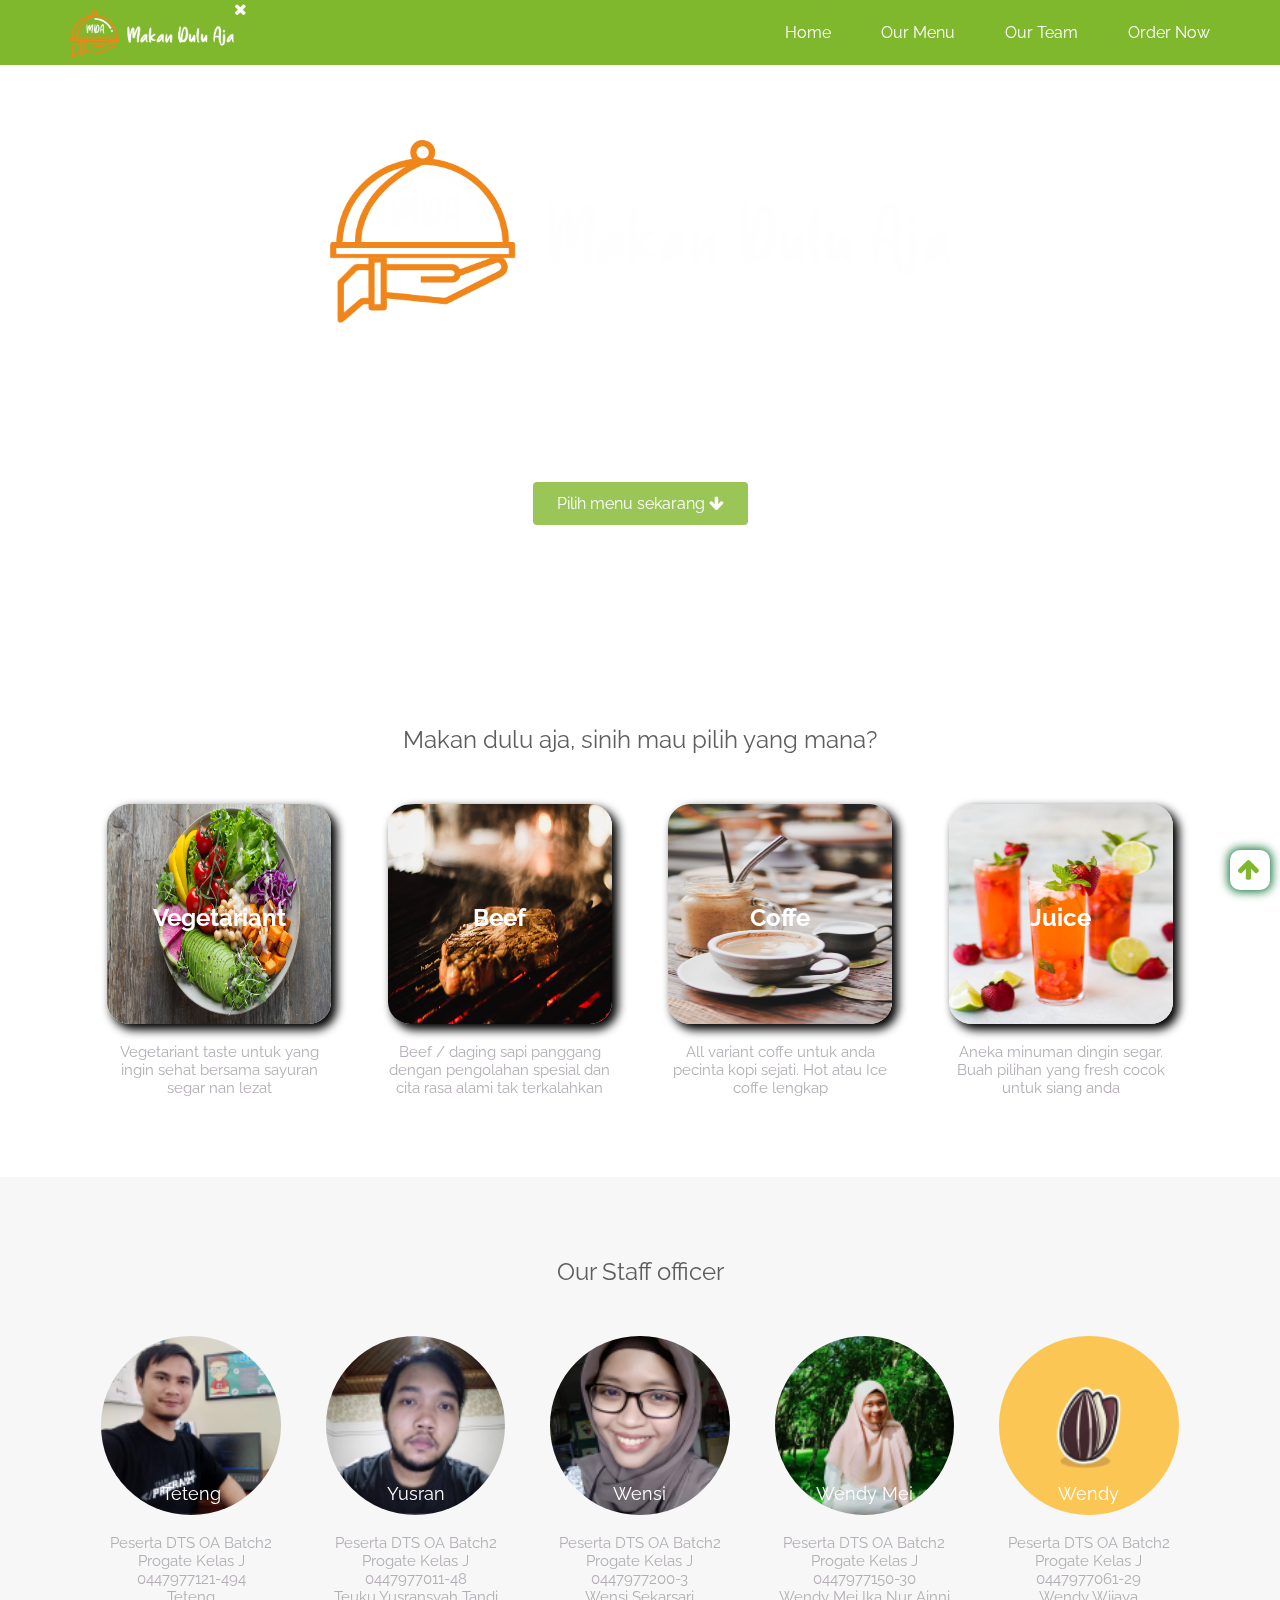
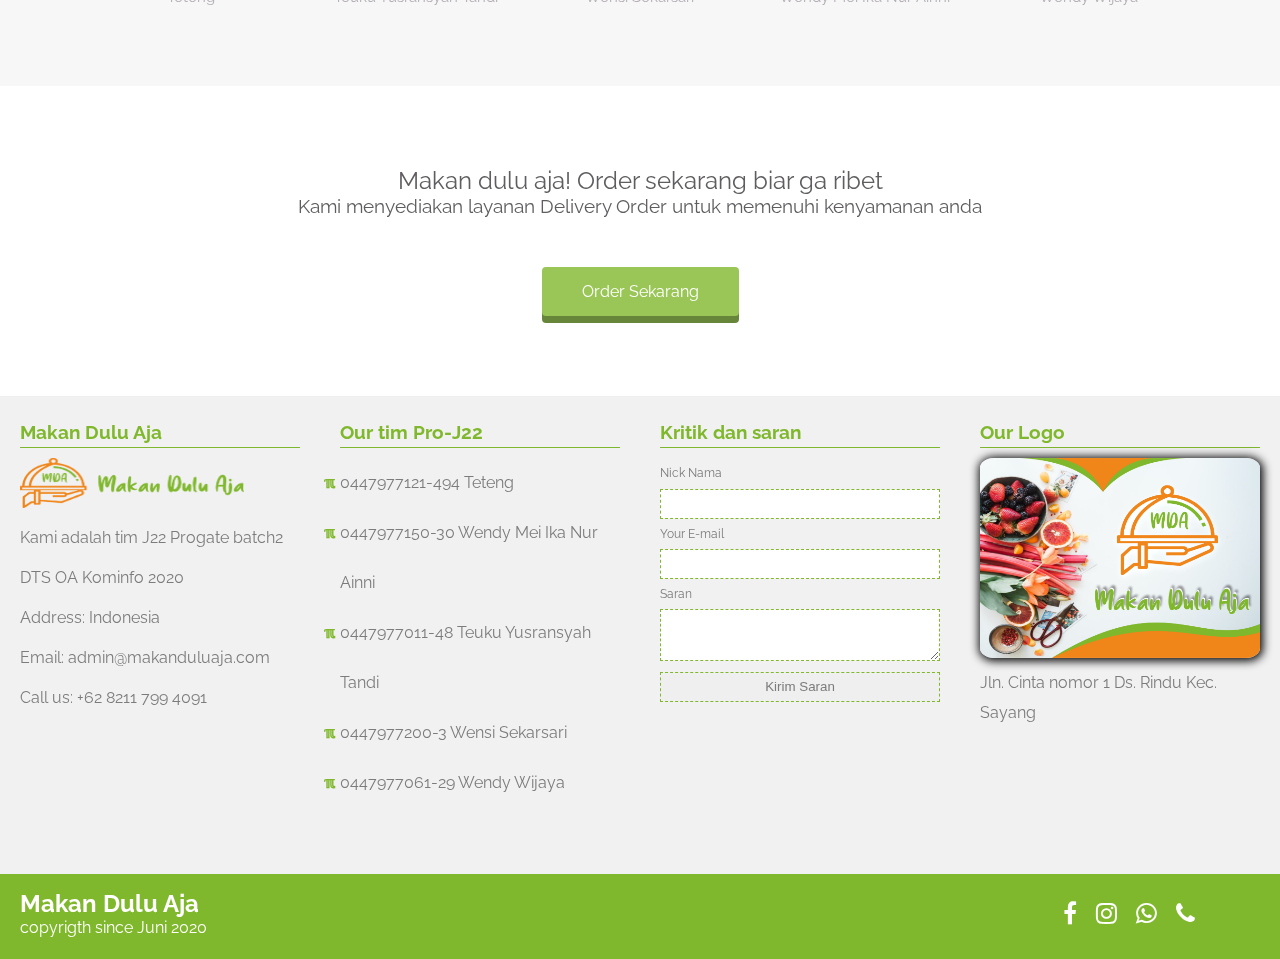
==== commit 1a564142: "Add files via upload" ====
--- a/index.html
+++ b/index.html
@@ -20,8 +20,9 @@
                 <div class="header-left">
                     <img class="logo" src="assets/img/mda-logo21.png">
                 </div>
-                <div class="fa fa-bars menu-icon"></div>
-                <div class="header-right">
+                <div class="fa fa-bars menu-icon" id="menu-icon"></div>
+                <div class="fa fa-times menu-cross" id="menu-cross"></div>
+                <div class="header-right" id="listmenu">
                     <a href="#">Home</a>
                     <a href="#makanan-wrapper">Our Menu</a>
                     <a href="#team-wrapper">Our Team</a>
@@ -206,4 +207,48 @@
             </div>
         </footer>
     </body>
+
+    <script type="text/javascript">
+        document
+            .getElementById("menu-icon")
+            .onclick = function () {
+                bars()
+            };
+
+        function bars() {
+            document
+                .getElementById("listmenu")
+                .style
+                .display = "block";
+            document
+                .getElementById("menu-cross")
+                .style
+                .display = "block";
+            document
+                .getElementById("menu-icon")
+                .style
+                .display = "none";
+        }
+
+        document
+            .getElementById("menu-cross")
+            .onclick = function () {
+                cross()
+            };
+
+        function cross() {
+            document
+                .getElementById("listmenu")
+                .style
+                .display = "none";
+            document
+                .getElementById("menu-icon")
+                .style
+                .display = "block";
+            document
+                .getElementById("menu-cross")
+                .style
+                .display = "none";
+        }
+    </script>
 </html>--- a/assets/css/responsive.css
+++ b/assets/css/responsive.css
@@ -39,15 +39,26 @@
 @media all and (max-width: 670px) {
     .header-right {
         display: none;
+        width: 100%;
+        height: 100%;
+        background-color: rgba(0,0,0,0.9);
+    }
+
+    .header-right a {
+        float: none;
     }
 
     header .menu-icon {
         display: block;
     }
 
+    header .menu-icon:hover ~ .header-right{
+        display: block;
+    }
+
     .top-wrapper {
-        text-align: left;
         border-radius: 0;
+        height: 100vh;
     }
 
     .top-wrapper img {
@@ -55,8 +66,8 @@
     }
 
     .top-wrapper h1 {
-        font-size: 24px;
-        line-height: 36px;
+        font-size: 28px;
+        line-height: 50px;
     }
 
     .top-wrapper p {
@@ -88,10 +99,6 @@
         font-size: 16px;
     }
 
-    .footer {
-        text-align: center;
-    }
-
     .footer-item {
         width: 100%;
     }
@@ -115,14 +122,18 @@
 
     .footer-down {
         height: 100%;
+
+        text-align: center;
     }
 
     .down-right {
+        width: 100%;
         float: left;
     }
 
     .down-left {
-        padding: 20px 65px 0;
+        padding-bottom: 0;
+        width: 100%;
     }
 
     .down-left h2 {
@@ -130,6 +141,6 @@
     }
 
     .tombol-up {
-        display: none;
+      z-index: 5;
     }
 }
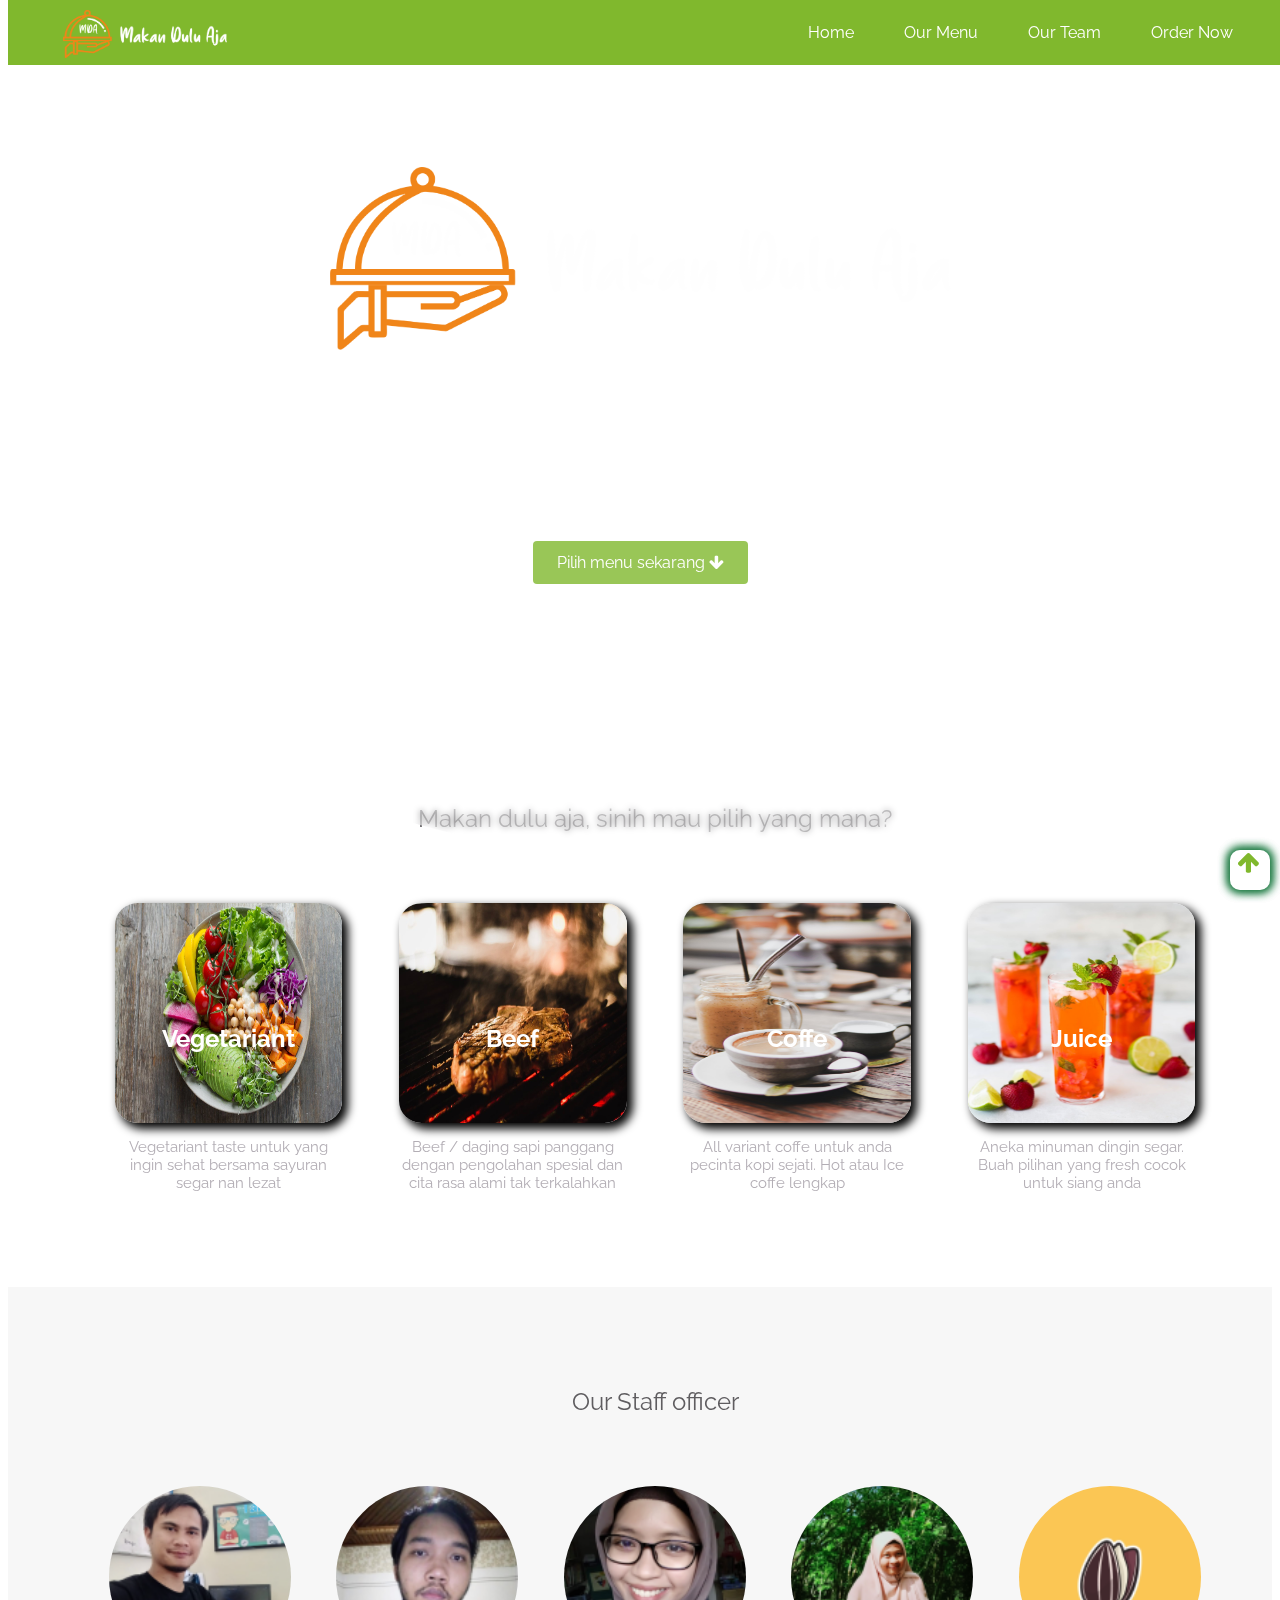
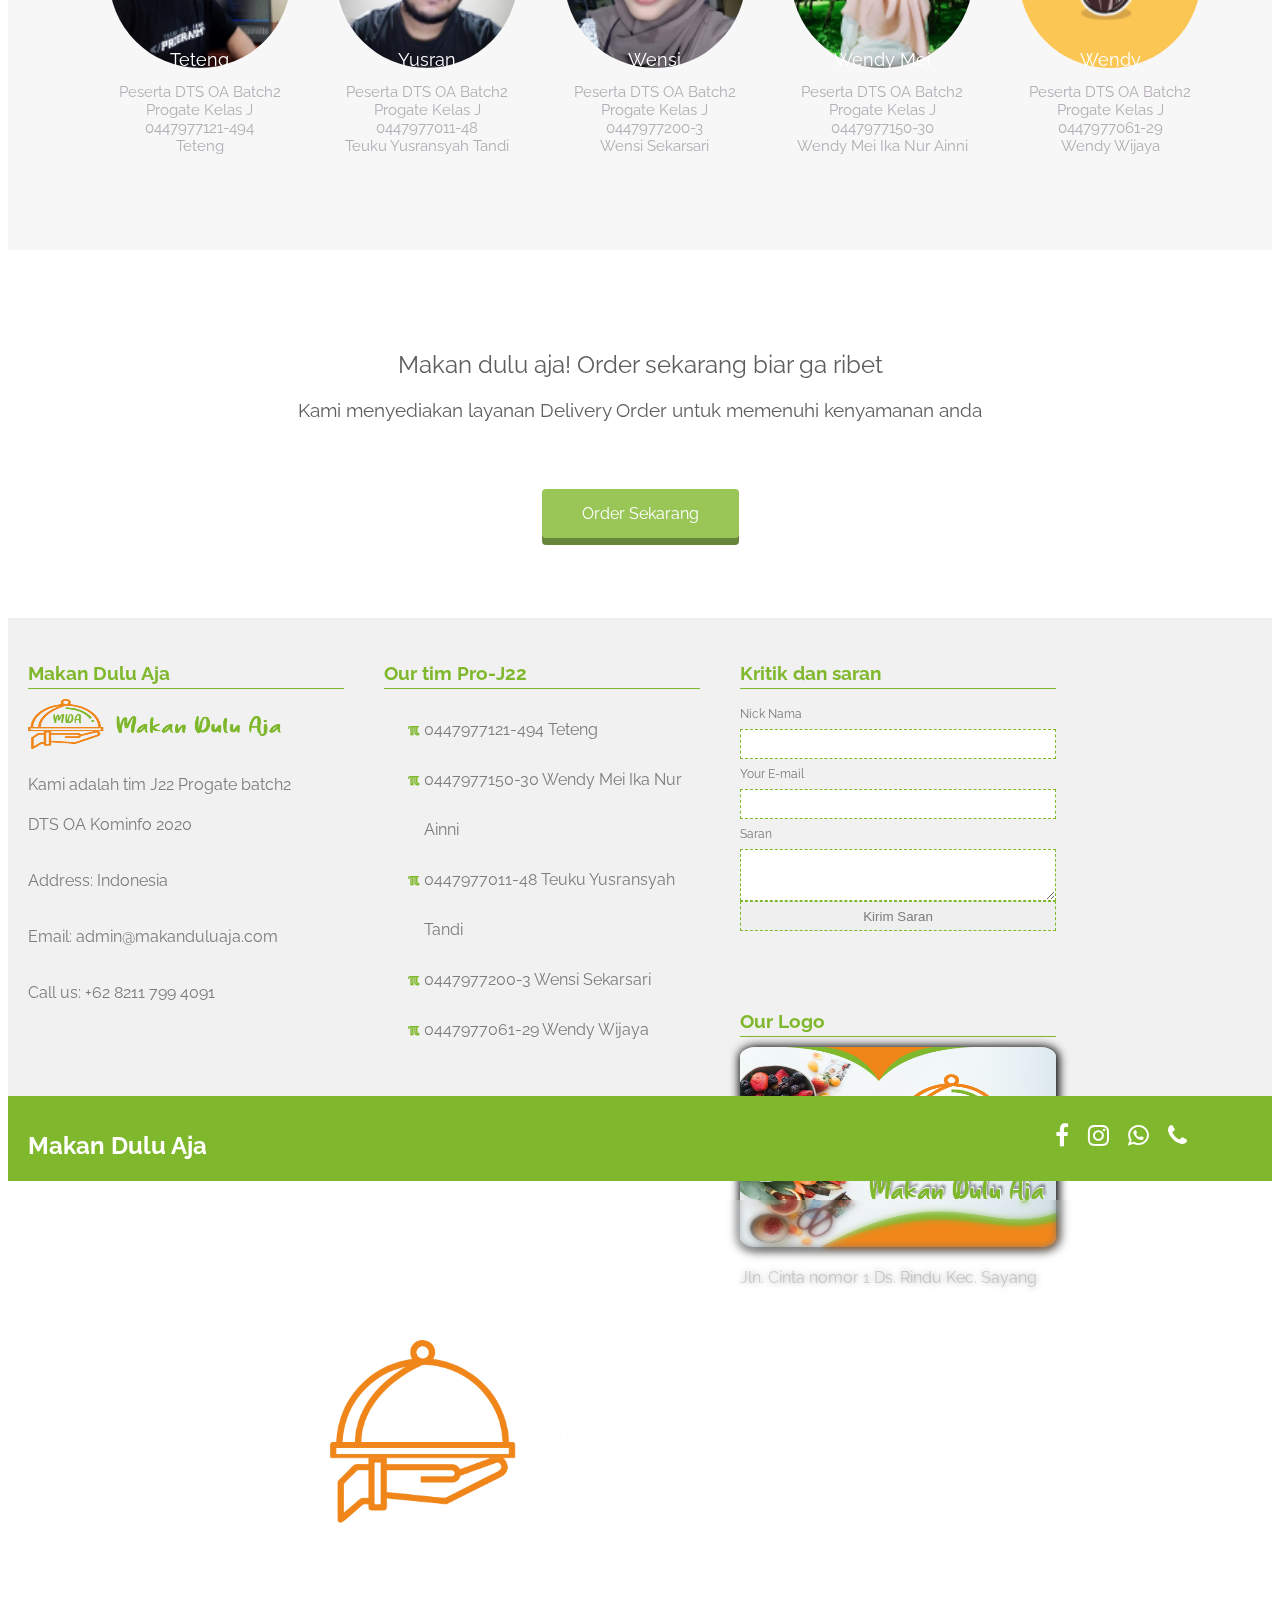
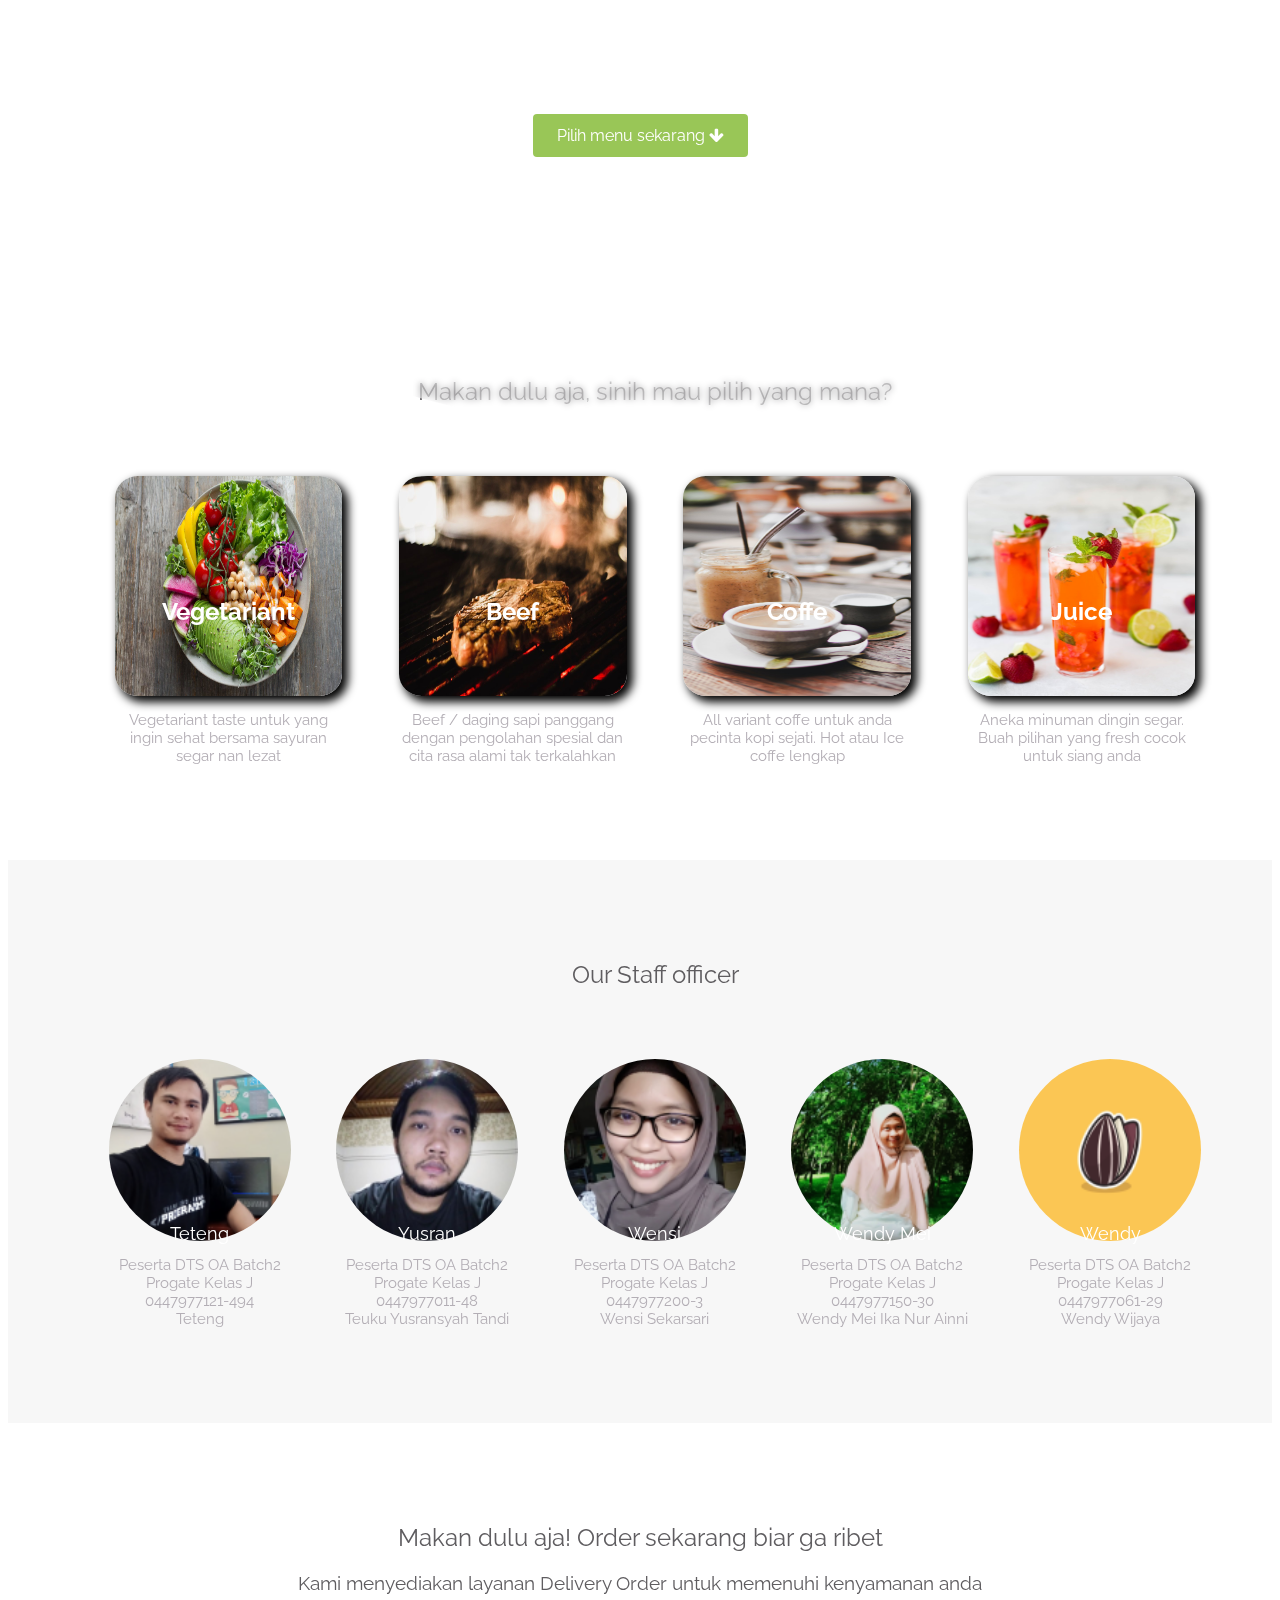
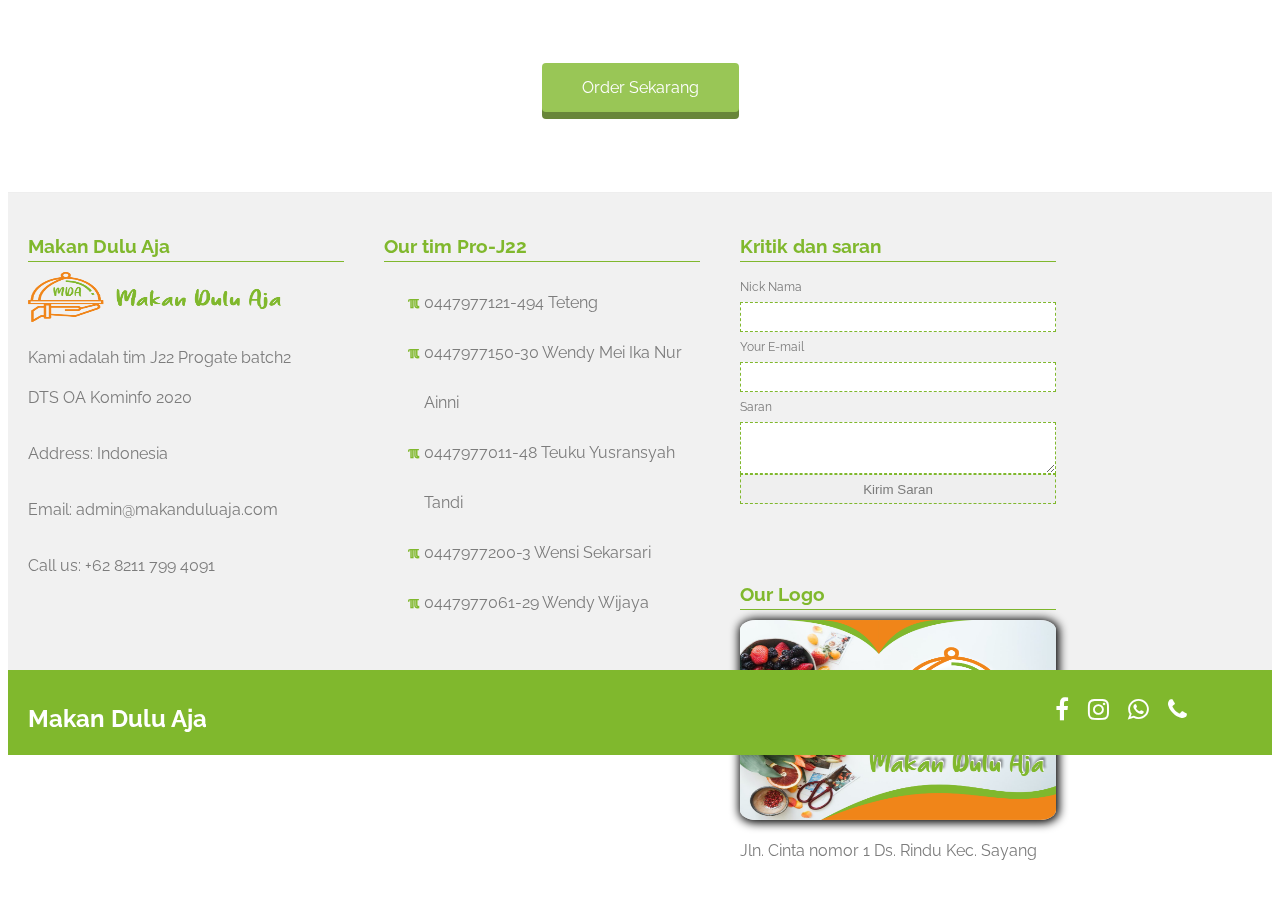
==== commit 1984081b: "profteteng" ====
--- a/index.html
+++ b/index.html
@@ -1,254 +1,510 @@
-<!DOCTYPE html>
-<html>
-    <head>
-        <meta charset="UTF-8">
-        <meta name="viewport" content="width=device-width, initial-scale=1.0">
-        <title>Makan Dulu Aja</title>
-        <link rel="stylesheet" href="assets/css/style.css">
-        <link rel="stylesheet" href="assets/css/responsive.css">
-        <link rel="icon" href="assets/img/mda-icon2.png" sizes="16x16">
-        <link
-            rel="stylesheet"
-            href="https://maxcdn.bootstrapcdn.com/font-awesome/4.6.3/css/font-awesome.min.css">
-        <link
-            href="https://fonts.googleapis.com/css2?family=Anton&family=Raleway&display=swap"
-            rel="stylesheet">
-    </head>
-    <body>
-        <header>
-            <div class="container">
-                <div class="header-left">
-                    <img class="logo" src="assets/img/mda-logo21.png">
-                </div>
-                <div class="fa fa-bars menu-icon" id="menu-icon"></div>
-                <div class="fa fa-times menu-cross" id="menu-cross"></div>
-                <div class="header-right" id="listmenu">
-                    <a href="#">Home</a>
-                    <a href="#makanan-wrapper">Our Menu</a>
-                    <a href="#team-wrapper">Our Team</a>
-                    <a href="#order-wrapper" class="ordernow">Order Now</a>
-                </div>
-            </div>
-        </header>
-        <div class="top-wrapper" id="top-wrapper">
-            <div class="container">
-                <div class="shape"></div>
-                <div class="top-content">
-                    <img class="logo-top" src="assets/img/mda-logo21.png">
-                    <h1>Our Favorite:<br>Indonesian Signature Dish</h1>
-                    <p>Daftar Makanan Indonesia terlezat yang akan memanjakan lidah anda</p>
-
-                    <div class="btn-wrapper">
-                        <a href="#makanan-wrapper" class="btn start">Pilih menu sekarang
-                            <span class="fa fa-arrow-down"></span></a>
-                    </div>
-                </div>
-            </div>
-        </div>
-        <div class="makanan-wrapper" id="makanan-wrapper">
-            <div class="container">
-                <div class="heading">
-                    <h2>Makan dulu aja, sinih mau pilih yang mana?</h2>
-                </div>
-                <div class="makanans">
-                    <div class="makanan">
-                        <div class="makanan-icon">
-                            <img src="assets/img/vegetariant.jpg">
-                            <p>Vegetariant</p>
-                        </div>
-                        <p class="makanan-contents">Vegetariant taste untuk yang ingin sehat bersama sayuran segar nan lezat</p>
-                    </div>
-                    <div class="makanan">
-                        <div class="makanan-icon">
-                            <img src="assets/img/beef.jpg">
-                            <p>Beef</p>
-                        </div>
-                        <p class="makanan-contents">Beef / daging sapi panggang dengan pengolahan
-                            spesial dan cita rasa alami tak terkalahkan</p>
-                    </div>
-                    <div class="makanan">
-                        <div class="makanan-icon">
-                            <img src="assets/img/coffe.jpg">
-                            <p>Coffe</p>
-                        </div>
-                        <p class="makanan-contents">All variant coffe untuk anda pecinta kopi sejati. Hot atau Ice coffe lengkap</p>
-                    </div>
-                    <div class="makanan">
-                        <div class="makanan-icon">
-                            <img src="assets/img/juice.jpg">
-                            <p>Juice</p>
-                        </div>
-                        <p class="makanan-contents">Aneka minuman dingin segar. Buah pilihan yang fresh cocok untuk siang anda</p>
-                    </div>
-                    <div class="clear"></div>
-                </div>
-            </div>
-        </div>
-        <div class="team-wrapper" id="team-wrapper">
-            <div class="container">
-                <div class="heading">
-                    <h2>Our Staff officer</h2>
-                </div>
-                <div class="teams">
-                    <div class="team">
-                        <div class="team-icon">
-                            <img src="assets/img/teteng.png">
-                            <p>Teteng</p>
-                        </div>
-                        <p class="team-contents">Peserta DTS OA Batch2 Progate Kelas J
-                            <br>0447977121-494<br>
-                            Teteng</p>
-                    </div>
-                    <div class="team">
-                        <div class="team-icon">
-                            <img src="assets/img/yusran.png">
-                            <p>Yusran</p>
-                        </div>
-                        <p class="team-contents">Peserta DTS OA Batch2 Progate Kelas J
-                            <br>0447977011-48<br>
-                            Teuku Yusransyah Tandi</p>
-                    </div>
-                    <div class="team">
-                        <div class="team-icon">
-                            <img src="assets/img/wensi.png">
-                            <p>Wensi</p>
-                        </div>
-                        <p class="team-contents">Peserta DTS OA Batch2 Progate Kelas J
-                            <br>0447977200-3<br>
-                            Wensi Sekarsari</p>
-                    </div>
-                    <div class="team">
-                        <div class="team-icon">
-                            <img src="assets/img/wendy.png">
-                            <p>Wendy Mei</p>
-                        </div>
-                        <p class="team-contents">Peserta DTS OA Batch2 Progate Kelas J
-                            <br>0447977150-30<br>
-                            Wendy Mei Ika Nur Ainni</p>
-                    </div>
-                    <div class="team">
-                        <div class="team-icon">
-                            <img src="assets/img/wendy2.png">
-                            <p>Wendy</p>
-                        </div>
-                        <p class="team-contents">Peserta DTS OA Batch2 Progate Kelas J
-                            <br>0447977061-29<br>
-                            Wendy Wijaya</p>
-                    </div>
-                    <div class="clear"></div>
-                </div>
-            </div>
-        </div>
-        <div class="order-wrapper" id="order-wrapper">
-            <div class="container">
-                <div class="heading">
-                    <h2>Makan dulu aja! Order sekarang biar ga ribet</h2>
-                    <h3>Kami menyediakan layanan Delivery Order untuk memenuhi kenyamanan anda</h3>
-                </div>
-                <span class="btn order">Order Sekarang</span>
-            </div>
-        </div>
-
-        <footer>
-            <div class="footer-up">
-                <div class="footer-item footer1">
-                    <h3>Makan Dulu Aja</h3>
-                    <img src="assets/img/mda-logo22.png" alt="">
-                    <p>Kami adalah tim J22 Progate batch2
-                        <br>DTS OA Kominfo 2020</p>
-                    <p>Address: Indonesia</p>
-                    <p>Email: admin@makanduluaja.com</p>
-                    <p>Call us: +62 8211 799 4091</p>
-                </div>
-                <div class="footer-item footer2">
-                    <h3>Our tim Pro-J22</h3>
-                    <ul>
-                        <li>0447977121-494 Teteng</li>
-                        <li>0447977150-30 Wendy Mei Ika Nur Ainni</li>
-                        <li>0447977011-48 Teuku Yusransyah Tandi</li>
-                        <li>0447977200-3 Wensi Sekarsari</li>
-                        <li>0447977061-29 Wendy Wijaya</li>
-                    </ul>
-
-                </div>
-                <div class="footer-item footer3">
-                    <h3>Kritik dan saran</h3>
-                    <form action="">
-                        <p>Nick Nama</p>
-                        <input type="text">
-                        <p>Your E-mail</p>
-                        <input type="email">
-                        <p>Saran</p>
-                        <textarea name="saran" id="" cols="30" rows="2"></textarea>
-                        <br>
-                        <input type="submit" value="Kirim Saran">
-                    </form>
-                </div>
-                <div class="footer-item footer4">
-                    <h3>Our Logo</h3>
-                    <img src="assets/img/mda-logo23.png" alt="logo-mda.png">
-                    <p>Jln. Cinta nomor 1 Ds. Rindu Kec. Sayang</p>
-                </div>
-            </div>
-            <div class="footer-down">
-                <div class="down-left">
-                    <h2>Makan Dulu Aja</h2>
-                    <p>copyrigth since Juni 2020</p>
-                </div>
-                <div class="down-right">
-                    <div class="fa fa-facebook"></div>
-                    <div class="fa fa-instagram"></div>
-                    <div class="fa fa-whatsapp"></div>
-                    <div class="fa fa-phone"></div>
-                </div>
-            </div>
-            <div class="tombol-up">
-                <a class="fa fa-arrow-up" href="#"></a>
-            </div>
-        </footer>
-    </body>
-
-    <script type="text/javascript">
-        document
-            .getElementById("menu-icon")
-            .onclick = function () {
-                bars()
-            };
-
-        function bars() {
-            document
-                .getElementById("listmenu")
-                .style
-                .display = "block";
-            document
-                .getElementById("menu-cross")
-                .style
-                .display = "block";
-            document
-                .getElementById("menu-icon")
-                .style
-                .display = "none";
-        }
-
-        document
-            .getElementById("menu-cross")
-            .onclick = function () {
-                cross()
-            };
-
-        function cross() {
-            document
-                .getElementById("listmenu")
-                .style
-                .display = "none";
-            document
-                .getElementById("menu-icon")
-                .style
-                .display = "block";
-            document
-                .getElementById("menu-cross")
-                .style
-                .display = "none";
-        }
-    </script>
+<<<<<<< HEAD
+<!DOCTYPE html>
+<html>
+    <head>
+        <meta charset="UTF-8">
+        <meta name="viewport" content="width=device-width, initial-scale=1.0">
+        <title>Makan Dulu Aja</title>
+        <link rel="stylesheet" href="assets/css/style.css">
+        <link rel="stylesheet" href="assets/css/responsive.css">
+        <link rel="icon" href="assets/img/mda-icon2.png" sizes="16x16">
+        <link
+            rel="stylesheet"
+            href="https://maxcdn.bootstrapcdn.com/font-awesome/4.6.3/css/font-awesome.min.css">
+        <link
+            href="https://fonts.googleapis.com/css2?family=Anton&family=Raleway&display=swap"
+            rel="stylesheet">
+    </head>
+    <body>
+        <header>
+            <div class="container">
+                <div class="header-left">
+                    <img class="logo" src="assets/img/mda-logo21.png">
+                </div>
+                <div class="fa fa-bars menu-icon" id="menu-icon"></div>
+                <div class="fa fa-times menu-cross" id="menu-cross"></div>
+                <div class="header-right" id="listmenu">
+                    <a href="#">Home</a>
+                    <a href="#makanan-wrapper">Our Menu</a>
+                    <a href="#team-wrapper">Our Team</a>
+                    <a href="#order-wrapper" class="ordernow">Order Now</a>
+                </div>
+            </div>
+        </header>
+        <div class="top-wrapper" id="top-wrapper">
+            <div class="container">
+                <div class="shape"></div>
+                <div class="top-content">
+                    <img class="logo-top" src="assets/img/mda-logo21.png">
+                    <h1>Our Favorite:<br>Indonesian Signature Dish</h1>
+                    <p>Daftar Makanan Indonesia terlezat yang akan memanjakan lidah anda</p>
+
+                    <div class="btn-wrapper">
+                        <a href="#makanan-wrapper" class="btn start">Pilih menu sekarang
+                            <span class="fa fa-arrow-down"></span></a>
+                    </div>
+                </div>
+            </div>
+        </div>
+        <div class="makanan-wrapper" id="makanan-wrapper">
+            <div class="container">
+                <div class="heading">
+                    <h2>Makan dulu aja, sinih mau pilih yang mana?</h2>
+                </div>
+                <div class="makanans">
+                    <div class="makanan">
+                        <div class="makanan-icon">
+                            <img src="assets/img/vegetariant.jpg">
+                            <p>Vegetariant</p>
+                        </div>
+                        <p class="makanan-contents">Vegetariant taste untuk yang ingin sehat bersama sayuran segar nan lezat</p>
+                    </div>
+                    <div class="makanan">
+                        <div class="makanan-icon">
+                            <img src="assets/img/beef.jpg">
+                            <p>Beef</p>
+                        </div>
+                        <p class="makanan-contents">Beef / daging sapi panggang dengan pengolahan
+                            spesial dan cita rasa alami tak terkalahkan</p>
+                    </div>
+                    <div class="makanan">
+                        <div class="makanan-icon">
+                            <img src="assets/img/coffe.jpg">
+                            <p>Coffe</p>
+                        </div>
+                        <p class="makanan-contents">All variant coffe untuk anda pecinta kopi sejati. Hot atau Ice coffe lengkap</p>
+                    </div>
+                    <div class="makanan">
+                        <div class="makanan-icon">
+                            <img src="assets/img/juice.jpg">
+                            <p>Juice</p>
+                        </div>
+                        <p class="makanan-contents">Aneka minuman dingin segar. Buah pilihan yang fresh cocok untuk siang anda</p>
+                    </div>
+                    <div class="clear"></div>
+                </div>
+            </div>
+        </div>
+        <div class="team-wrapper" id="team-wrapper">
+            <div class="container">
+                <div class="heading">
+                    <h2>Our Staff officer</h2>
+                </div>
+                <div class="teams">
+                    <div class="team">
+                        <div class="team-icon">
+                            <img src="assets/img/teteng.png">
+                            <p>Teteng</p>
+                        </div>
+                        <p class="team-contents">Peserta DTS OA Batch2 Progate Kelas J
+                            <br>0447977121-494<br>
+                            Teteng</p>
+                    </div>
+                    <div class="team">
+                        <div class="team-icon">
+                            <img src="assets/img/yusran.png">
+                            <p>Yusran</p>
+                        </div>
+                        <p class="team-contents">Peserta DTS OA Batch2 Progate Kelas J
+                            <br>0447977011-48<br>
+                            Teuku Yusransyah Tandi</p>
+                    </div>
+                    <div class="team">
+                        <div class="team-icon">
+                            <img src="assets/img/wensi.png">
+                            <p>Wensi</p>
+                        </div>
+                        <p class="team-contents">Peserta DTS OA Batch2 Progate Kelas J
+                            <br>0447977200-3<br>
+                            Wensi Sekarsari</p>
+                    </div>
+                    <div class="team">
+                        <div class="team-icon">
+                            <img src="assets/img/wendy.png">
+                            <p>Wendy Mei</p>
+                        </div>
+                        <p class="team-contents">Peserta DTS OA Batch2 Progate Kelas J
+                            <br>0447977150-30<br>
+                            Wendy Mei Ika Nur Ainni</p>
+                    </div>
+                    <div class="team">
+                        <div class="team-icon">
+                            <img src="assets/img/wendy2.png">
+                            <p>Wendy</p>
+                        </div>
+                        <p class="team-contents">Peserta DTS OA Batch2 Progate Kelas J
+                            <br>0447977061-29<br>
+                            Wendy Wijaya</p>
+                    </div>
+                    <div class="clear"></div>
+                </div>
+            </div>
+        </div>
+        <div class="order-wrapper" id="order-wrapper">
+            <div class="container">
+                <div class="heading">
+                    <h2>Makan dulu aja! Order sekarang biar ga ribet</h2>
+                    <h3>Kami menyediakan layanan Delivery Order untuk memenuhi kenyamanan anda</h3>
+                </div>
+                <span class="btn order">Order Sekarang</span>
+            </div>
+        </div>
+
+        <footer>
+            <div class="footer-up">
+                <div class="footer-item footer1">
+                    <h3>Makan Dulu Aja</h3>
+                    <img src="assets/img/mda-logo22.png" alt="">
+                    <p>Kami adalah tim J22 Progate batch2
+                        <br>DTS OA Kominfo 2020</p>
+                    <p>Address: Indonesia</p>
+                    <p>Email: admin@makanduluaja.com</p>
+                    <p>Call us: +62 8211 799 4091</p>
+                </div>
+                <div class="footer-item footer2">
+                    <h3>Our tim Pro-J22</h3>
+                    <ul>
+                        <li>0447977121-494 Teteng</li>
+                        <li>0447977150-30 Wendy Mei Ika Nur Ainni</li>
+                        <li>0447977011-48 Teuku Yusransyah Tandi</li>
+                        <li>0447977200-3 Wensi Sekarsari</li>
+                        <li>0447977061-29 Wendy Wijaya</li>
+                    </ul>
+
+                </div>
+                <div class="footer-item footer3">
+                    <h3>Kritik dan saran</h3>
+                    <form action="">
+                        <p>Nick Nama</p>
+                        <input type="text">
+                        <p>Your E-mail</p>
+                        <input type="email">
+                        <p>Saran</p>
+                        <textarea name="saran" id="" cols="30" rows="2"></textarea>
+                        <br>
+                        <input type="submit" value="Kirim Saran">
+                    </form>
+                </div>
+                <div class="footer-item footer4">
+                    <h3>Our Logo</h3>
+                    <img src="assets/img/mda-logo23.png" alt="logo-mda.png">
+                    <p>Jln. Cinta nomor 1 Ds. Rindu Kec. Sayang</p>
+                </div>
+            </div>
+            <div class="footer-down">
+                <div class="down-left">
+                    <h2>Makan Dulu Aja</h2>
+                    <p>copyrigth since Juni 2020</p>
+                </div>
+                <div class="down-right">
+                    <div class="fa fa-facebook"></div>
+                    <div class="fa fa-instagram"></div>
+                    <div class="fa fa-whatsapp"></div>
+                    <div class="fa fa-phone"></div>
+                </div>
+            </div>
+            <div class="tombol-up">
+                <a class="fa fa-arrow-up" href="#"></a>
+            </div>
+        </footer>
+    </body>
+
+    <script type="text/javascript">
+        document
+            .getElementById("menu-icon")
+            .onclick = function () {
+                bars()
+            };
+
+        function bars() {
+            document
+                .getElementById("listmenu")
+                .style
+                .display = "block";
+            document
+                .getElementById("menu-cross")
+                .style
+                .display = "block";
+            document
+                .getElementById("menu-icon")
+                .style
+                .display = "none";
+        }
+
+        document
+            .getElementById("menu-cross")
+            .onclick = function () {
+                cross()
+            };
+
+        function cross() {
+            document
+                .getElementById("listmenu")
+                .style
+                .display = "none";
+            document
+                .getElementById("menu-icon")
+                .style
+                .display = "block";
+            document
+                .getElementById("menu-cross")
+                .style
+                .display = "none";
+        }
+    </script>
+=======
+<!DOCTYPE html>
+<html>
+    <head>
+        <meta charset="UTF-8">
+        <meta name="viewport" content="width=device-width, initial-scale=1.0">
+        <title>Makan Dulu Aja</title>
+        <link rel="stylesheet" href="assets/css/style.css">
+        <link rel="stylesheet" href="assets/css/responsive.css">
+        <link rel="icon" href="assets/img/mda-icon2.png" sizes="16x16">
+        <link
+            rel="stylesheet"
+            href="https://maxcdn.bootstrapcdn.com/font-awesome/4.6.3/css/font-awesome.min.css">
+        <link
+            href="https://fonts.googleapis.com/css2?family=Anton&family=Raleway&display=swap"
+            rel="stylesheet">
+    </head>
+    <body>
+        <header>
+            <div class="container">
+                <div class="header-left">
+                    <img class="logo" src="assets/img/mda-logo21.png">
+                </div>
+                <div class="fa fa-bars menu-icon" id="menu-icon"></div>
+                <div class="fa fa-times menu-cross" id="menu-cross"></div>
+                <div class="header-right" id="listmenu">
+                    <a href="#">Home</a>
+                    <a href="#makanan-wrapper">Our Menu</a>
+                    <a href="#team-wrapper">Our Team</a>
+                    <a href="#order-wrapper" class="ordernow">Order Now</a>
+                </div>
+            </div>
+        </header>
+        <div class="top-wrapper" id="top-wrapper">
+            <div class="container">
+                <div class="shape"></div>
+                <div class="top-content">
+                    <img class="logo-top" src="assets/img/mda-logo21.png">
+                    <h1>Our Favorite:<br>Indonesian Signature Dish</h1>
+                    <p>Daftar Makanan Indonesia terlezat yang akan memanjakan lidah anda</p>
+
+                    <div class="btn-wrapper">
+                        <a href="#makanan-wrapper" class="btn start">Pilih menu sekarang
+                            <span class="fa fa-arrow-down"></span></a>
+                    </div>
+                </div>
+            </div>
+        </div>
+        <div class="makanan-wrapper" id="makanan-wrapper">
+            <div class="container">
+                <div class="heading">
+                    <h2>Makan dulu aja, sinih mau pilih yang mana?</h2>
+                </div>
+                <div class="makanans">
+                    <div class="makanan">
+                        <div class="makanan-icon">
+                            <img src="assets/img/vegetariant.jpg">
+                            <p>Vegetariant</p>
+                        </div>
+                        <p class="makanan-contents">Vegetariant taste untuk yang ingin sehat bersama sayuran segar nan lezat</p>
+                    </div>
+                    <div class="makanan">
+                        <div class="makanan-icon">
+                            <img src="assets/img/beef.jpg">
+                            <p>Beef</p>
+                        </div>
+                        <p class="makanan-contents">Beef / daging sapi panggang dengan pengolahan
+                            spesial dan cita rasa alami tak terkalahkan</p>
+                    </div>
+                    <div class="makanan">
+                        <div class="makanan-icon">
+                            <img src="assets/img/coffe.jpg">
+                            <p>Coffe</p>
+                        </div>
+                        <p class="makanan-contents">All variant coffe untuk anda pecinta kopi sejati. Hot atau Ice coffe lengkap</p>
+                    </div>
+                    <div class="makanan">
+                        <div class="makanan-icon">
+                            <img src="assets/img/juice.jpg">
+                            <p>Juice</p>
+                        </div>
+                        <p class="makanan-contents">Aneka minuman dingin segar. Buah pilihan yang fresh cocok untuk siang anda</p>
+                    </div>
+                    <div class="clear"></div>
+                </div>
+            </div>
+        </div>
+        <div class="team-wrapper" id="team-wrapper">
+            <div class="container">
+                <div class="heading">
+                    <h2>Our Staff officer</h2>
+                </div>
+                <div class="teams">
+                    <div class="team">
+                        <div class="team-icon">
+                            <img src="assets/img/teteng.png">
+                            <p>Teteng</p>
+                        </div>
+                        <p class="team-contents">Peserta DTS OA Batch2 Progate Kelas J
+                            <br>0447977121-494<br>
+                            Teteng</p>
+                    </div>
+                    <div class="team">
+                        <div class="team-icon">
+                            <img src="assets/img/yusran.png">
+                            <p>Yusran</p>
+                        </div>
+                        <p class="team-contents">Peserta DTS OA Batch2 Progate Kelas J
+                            <br>0447977011-48<br>
+                            Teuku Yusransyah Tandi</p>
+                    </div>
+                    <div class="team">
+                        <div class="team-icon">
+                            <img src="assets/img/wensi.png">
+                            <p>Wensi</p>
+                        </div>
+                        <p class="team-contents">Peserta DTS OA Batch2 Progate Kelas J
+                            <br>0447977200-3<br>
+                            Wensi Sekarsari</p>
+                    </div>
+                    <div class="team">
+                        <div class="team-icon">
+                            <img src="assets/img/wendy.png">
+                            <p>Wendy Mei</p>
+                        </div>
+                        <p class="team-contents">Peserta DTS OA Batch2 Progate Kelas J
+                            <br>0447977150-30<br>
+                            Wendy Mei Ika Nur Ainni</p>
+                    </div>
+                    <div class="team">
+                        <div class="team-icon">
+                            <img src="assets/img/wendy2.png">
+                            <p>Wendy</p>
+                        </div>
+                        <p class="team-contents">Peserta DTS OA Batch2 Progate Kelas J
+                            <br>0447977061-29<br>
+                            Wendy Wijaya</p>
+                    </div>
+                    <div class="clear"></div>
+                </div>
+            </div>
+        </div>
+        <div class="order-wrapper" id="order-wrapper">
+            <div class="container">
+                <div class="heading">
+                    <h2>Makan dulu aja! Order sekarang biar ga ribet</h2>
+                    <h3>Kami menyediakan layanan Delivery Order untuk memenuhi kenyamanan anda</h3>
+                </div>
+                <span class="btn order">Order Sekarang</span>
+            </div>
+        </div>
+
+        <footer>
+            <div class="footer-up">
+                <div class="footer-item footer1">
+                    <h3>Makan Dulu Aja</h3>
+                    <img src="assets/img/mda-logo22.png" alt="">
+                    <p>Kami adalah tim J22 Progate batch2
+                        <br>DTS OA Kominfo 2020</p>
+                    <p>Address: Indonesia</p>
+                    <p>Email: admin@makanduluaja.com</p>
+                    <p>Call us: +62 8211 799 4091</p>
+                </div>
+                <div class="footer-item footer2">
+                    <h3>Our tim Pro-J22</h3>
+                    <ul>
+                        <li>0447977121-494 Teteng</li>
+                        <li>0447977150-30 Wendy Mei Ika Nur Ainni</li>
+                        <li>0447977011-48 Teuku Yusransyah Tandi</li>
+                        <li>0447977200-3 Wensi Sekarsari</li>
+                        <li>0447977061-29 Wendy Wijaya</li>
+                    </ul>
+
+                </div>
+                <div class="footer-item footer3">
+                    <h3>Kritik dan saran</h3>
+                    <form action="">
+                        <p>Nick Nama</p>
+                        <input type="text">
+                        <p>Your E-mail</p>
+                        <input type="email">
+                        <p>Saran</p>
+                        <textarea name="saran" id="" cols="30" rows="2"></textarea>
+                        <br>
+                        <input type="submit" value="Kirim Saran">
+                    </form>
+                </div>
+                <div class="footer-item footer4">
+                    <h3>Our Logo</h3>
+                    <img src="assets/img/mda-logo23.png" alt="logo-mda.png">
+                    <p>Jln. Cinta nomor 1 Ds. Rindu Kec. Sayang</p>
+                </div>
+            </div>
+            <div class="footer-down">
+                <div class="down-left">
+                    <h2>Makan Dulu Aja</h2>
+                    <p>copyrigth since Juni 2020</p>
+                </div>
+                <div class="down-right">
+                    <div class="fa fa-facebook"></div>
+                    <div class="fa fa-instagram"></div>
+                    <div class="fa fa-whatsapp"></div>
+                    <div class="fa fa-phone"></div>
+                </div>
+            </div>
+            <div class="tombol-up">
+                <a class="fa fa-arrow-up" href="#"></a>
+            </div>
+        </footer>
+    </body>
+
+    <script type="text/javascript">
+        document
+            .getElementById("menu-icon")
+            .onclick = function () {
+                bars()
+            };
+
+        function bars() {
+            document
+                .getElementById("listmenu")
+                .style
+                .display = "block";
+            document
+                .getElementById("menu-cross")
+                .style
+                .display = "block";
+            document
+                .getElementById("menu-icon")
+                .style
+                .display = "none";
+        }
+
+        document
+            .getElementById("menu-cross")
+            .onclick = function () {
+                cross()
+            };
+
+        function cross() {
+            document
+                .getElementById("listmenu")
+                .style
+                .display = "none";
+            document
+                .getElementById("menu-icon")
+                .style
+                .display = "block";
+            document
+                .getElementById("menu-cross")
+                .style
+                .display = "none";
+        }
+    </script>
+>>>>>>> e6322021eac21c39bc583563e5bd18f9da1dc1c1
 </html>--- a/assets/css/style.css
+++ b/assets/css/style.css
@@ -1,464 +1,989 @@
-* {
-    margin: 0;
-    padding: 0;
-    box-sizing: border-box;
-}
-
-html {
-    scroll-behavior: smooth;
-}
-
-body {
-    font-family: raleway;
-    color: #fff;
-
-}
-
-a {
-    text-decoration: none;
-}
-
-.clear {
-    clear: left;
-}
-
-.container {
-    max-width: 1170px;
-    padding: 0 15px;
-    margin: 0 auto;
-    width: 100%;
-}
-
-/* ---------------------------------------top-wrapper */
-.top-wrapper {
-    padding: 140px 0 100px;
-    background-image: url("https://i.pinimg.com/originals/a9/70/65/a97065747654bdc8be21f0a1fb95c73e.jpg");
-    background-size: cover;
-    color: white;
-    text-align: center;
-    border-radius: 0 0 50% 50%;
-    position: relative;
-}
-
-.logo-top {
-    width: 621px;
-}
-
-.shape {
-    padding: 0 15px;
-    margin: auto;
-    backdrop-filter: opacity(0.7) blur(3px);
-    padding: 80px;
-    border-radius: 0 0 50% 50%;
-    position: absolute;
-    top: 0;
-    left: 0;
-    z-index: 2;
-    width: 100%;
-    height: 100%;
-}
-
-.top-content {
-    z-index: 4;
-    position: relative;
-
-}
-.top-wrapper h1 {
-    font-size: 45px;
-    letter-spacing: 5px;
-    margin-bottom: 10px;
-    z-index: 11;
-}
-
-.top-wrapper p {
-    margin-bottom: 3px;
-
-}
-
-.btn-wrapper {
-    text-align: center;
-    margin: 20px 0;
-
-}
-
-.btn-wrapper p {
-    margin: 10px 0;
-}
-
-.start {
-    background-color: #80b82d;
-}
-
-.btn {
-    padding: 12px 24px;
-    color: white;
-    display: inline-block;
-    opacity: 0.8;
-    border-radius: 4px;
-    text-align: center;
-}
-
-.btn:hover {
-    opacity: 1;
-}
-
-footer .fa {
-    margin-right: 5px;
-}
-
-/* ---------------------------------------header */
-header {
-    height: 65px;
-    background-color: #80b82d;
-    position: fixed;
-    top: 0;
-    z-index: 10;
-    width: 100%;
-}
-
-.logo {
-    width: 164px;
-    margin-top: 10px;
-}
-
-.header-left {
-    float: left;
-}
-
-.header-right {
-    float: right;
-    margin-right: -25px;
-}
-
-.header-right a {
-    line-height: 65px;
-    padding: 0 25px;
-    color: white;
-    display: block;
-    float: left;
-    transition: all 0.5s;
-}
-
-.header-right a:hover {
-    background-color: rgba(255, 255, 255, 0.3);
-}
-
-header .menu-icon {
-    color: white;
-    float: right;
-    font-size: 25px;
-    padding: 21px 0;
-    display: none;
-}
-
-/* ---------------------------------------makanan-wrapper */
-
-.makanan-wrapper {
-    padding-bottom: 80px;
-    padding-left: 5%;
-    padding-right: 5%;
-    background-color: #ffffff;
-    text-align: center;
-}
-
-.heading {
-    padding-top: 80px;
-    padding-bottom: 50px;
-    color: #5f5d60;
-}
-
-.heading h2 {
-    font-weight: normal;
-}
-
-.makanan {
-    float: left;
-    width: 25%;
-}
-
-.makanan-icon {
-    position: relative;
-    transition: transform 1s;
-}
-
-.makanan-icon:hover {
-    transform: scale(1.1);
-}
-
-.makanan-icon img {
-    width: 80%;
-    height: 220px;
-    border-radius: 10%;
-    box-shadow: 5px 5px 10px 1px #000;
-}
-
-.makanan-icon p {
-    position: absolute;
-    top: 44%;
-    width: 100%;
-    color: white;
-    font-weight: bolder;
-    font-size: 24px;
-}
-
-.makanan-contents {
-    width: 80%;
-    display: inline-block;
-    margin-top: 15px;
-    font-size: 15px;
-    color: #b3aeb5;
-}
-
-.heading h3 {
-    font-weight: normal;
-}
-
-/* --------------------------------------- team */
-
-.team-wrapper {
-    padding-bottom: 80px;
-    padding-left: 5%;
-    padding-right: 5%;
-    background-color: #f7f7f7;
-    text-align: center;
-}
-
-.heading {
-    padding-top: 80px;
-    padding-bottom: 50px;
-    color: #5f5d60;
-}
-
-.heading h2 {
-    font-weight: normal;
-}
-
-.team {
-    float: left;
-    width: 20%;
-}
-
-.team-icon {
-    position: relative;
-}
-
-.team-icon img {
-    width: 80%;
-    height: auto;
-    border-radius: 50%;
-}
-.team-icon p {
-    position: absolute;
-    top: 80%;
-    width: 100%;
-    color: white;
-    font-size: 18px;
-}
-
-.team-contents {
-    width: 80%;
-    display: inline-block;
-    margin-top: 15px;
-    font-size: 15px;
-    color: #b3aeb5;
-}
-
-.heading h3 {
-    font-weight: normal;
-}
-
-/* --------------------------------------- order-wrapper */
-
-.order-wrapper {
-    border-bottom: 1px solid #eee;
-    padding-bottom: 80px;
-    text-align: center;
-}
-
-.order {
-    padding: 15px 40px;
-    background-color: #80b82d;
-    cursor: pointer;
-    box-shadow: 0 7px #43690a;
-}
-
-.order:active {
-    position: relative;
-    top: 7px;
-    box-shadow: none;
-}
-
-/* --------------------------------------- footer */
-
-footer {
-    background-color: rgb(124, 124, 124);
-}
-
-.footer-up {
-    background-color: rgb(241, 241, 241);
-    height: 53vh;
-    color: #000;
-    line-height: 30px;
-    float: left;
-    width: 100%;
-}
-
-.footer-item {
-    float: left;
-    width: 25%;
-    padding: 20px;
-    color: rgb(124, 124, 124);
-}
-
-.footer-item h3 {
-    color: #80b82d;
-    margin-bottom: 10px;
-    border-bottom: #80b82d 1px solid;
-}
-
-.footer1 p {
-    line-height: 40px;
-}
-
-.footer-item li {
-    line-height: 50px;
-}
-
-.footer1 img {
-    width: 80%;
-    height: 50px;
-}
-.footer3 p {
-    font-size: 12px;
-    color: rgb(124, 124, 124);
-    margin: 0;
-}
-.footer4 img {
-    width: 100%;
-    height: 200px;
-    border-radius: 5%;
-    box-shadow: #000 1px 1px 10px 2px;
-}
-
-.footer4 p {
-    color: rgb(124, 124, 124);
-}
-
-.footer-item ul li {
-    list-style-type: none;
-}
-
-.footer-item ul li::before {
-    content: "\213C";
-    color: #80b82d;
-    font-weight: bold;
-    display: inline-block;
-    width: 1em;
-    margin-left: -1em;
-}
-
-.footer-item input[type=email],
-.footer-item input[type=text] {
-    width: 100%;
-    height: 30px;
-    padding: 0 10px;
-    border: 1px dashed #80b82d;
-    color: rgb(124, 124, 124);
-    margin: 0;
-}
-
-.footer-item textarea {
-    width: 100%;
-    padding: 10px;
-    border: 1px dashed #80b82d;
-    color: rgb(124, 124, 124);
-    margin: 0;
-}
-
-.footer-item input[type=submit] {
-    width: 100%;
-    height: 30px;
-    padding: 0 10px;
-    border: 1px dashed #80b82d;
-    color: rgb(124, 124, 124);
-}
-
-.footer-item input[type=email]:focus,
-.footer-item input[type=text]:focus {
-    box-shadow: #80b82d 1px 1px 1px 1px;
-    outline: none;
-}
-
-.footer-item textarea:focus {
-    outline: none;
-    box-shadow: #80b82d 1px 1px 1px 1px;
-}
-
-.footer-item input[type=submit]:active {
-    background-color: #80b82d;
-    outline: #fff;
-    color: #fff;
-}
-/* --------------------------------------- footer-down */
-
-.footer-down {
-    height: 85px;
-    background-color: #80b82d;
-    color: #fff;
-    float: left;
-    width: 100%;
-}
-
-.down-left {
-    float: left;
-    padding: 15px 20px;
-}
-
-.down-right {
-    float: right;
-    line-height: 85px;
-    padding: 0 80px;
-}
-
-.down-right .fa {
-    margin-left: 10px;
-    font-size: 24px;
-    transition: transform 1s;
-}
-
-.down-right .fa:hover {
-    transform: scale(1.2);
-    opacity: 0.6;
-}
-
-/* --------------------------------------- tombol-up */
-
-.tombol-up {
-    background-color: #fff;
-    box-shadow: 0 0 10px 2px #1a7940;
-    position: fixed;
-    bottom: 10px;
-    right: 10px;
-    width: 40px;
-    height: 40px;
-    font-size: 24px;
-    border-radius: 10px;
-    text-align: center;
-    line-height: 40px;
-    display: block;
-    transition: transform 0.3s;
-}
-
-.tombol-up a {
-    color: #80b82d;
-
-}
-
-.tombol-up:hover {
-    transform: scale(1.1);
-}
-
-.tombol-up:active {
-    transform: scale(0.9);
-    color: #436b07;
-}
+<<<<<<< HEAD
+* {
+    margin: 0;
+    padding: 0;
+    box-sizing: border-box;
+}
+
+html {
+    scroll-behavior: smooth;
+}
+
+body {
+    font-family: raleway;
+    color: #fff;
+
+}
+
+a {
+    text-decoration: none;
+}
+
+.clear {
+    clear: left;
+}
+
+.container {
+    max-width: 1170px;
+    padding: 0 15px;
+    margin: 0 auto;
+    width: 100%;
+}
+
+/* ---------------------------------------top-wrapper */
+.top-wrapper {
+    padding: 140px 0 100px;
+    background-image: url("https://i.pinimg.com/originals/a9/70/65/a97065747654bdc8be21f0a1fb95c73e.jpg");
+    background-size: cover;
+    color: white;
+    text-align: center;
+    border-radius: 0 0 50% 50%;
+    position: relative;
+}
+
+.logo-top {
+    width: 621px;
+}
+
+.shape {
+    padding: 0 15px;
+    margin: auto;
+    backdrop-filter: opacity(0.7) blur(3px);
+    padding: 80px;
+    border-radius: 0 0 50% 50%;
+    position: absolute;
+    top: 0;
+    left: 0;
+    z-index: 2;
+    width: 100%;
+    height: 100%;
+}
+
+.top-content {
+    z-index: 4;
+    position: relative;
+
+}
+.top-wrapper h1 {
+    font-size: 45px;
+    letter-spacing: 5px;
+    margin-bottom: 10px;
+    z-index: 11;
+}
+
+.top-wrapper p {
+    margin-bottom: 3px;
+
+}
+
+.btn-wrapper {
+    text-align: center;
+    margin: 20px 0;
+
+}
+
+.btn-wrapper p {
+    margin: 10px 0;
+}
+
+.start {
+    background-color: #80b82d;
+}
+
+.btn {
+    padding: 12px 24px;
+    color: white;
+    display: inline-block;
+    opacity: 0.8;
+    border-radius: 4px;
+    text-align: center;
+}
+
+.btn:hover {
+    opacity: 1;
+}
+
+footer .fa {
+    margin-right: 5px;
+}
+
+/* ---------------------------------------header */
+header {
+    height: 65px;
+    background-color: #80b82d;
+    position: fixed;
+    top: 0;
+    z-index: 10;
+    width: 100%;
+}
+
+.logo {
+    width: 164px;
+    margin-top: 10px;
+}
+
+.header-left {
+    float: left;
+}
+
+.header-right {
+    float: right;
+    margin-right: -25px;
+}
+
+.header-right a {
+    line-height: 65px;
+    padding: 0 25px;
+    color: white;
+    display: block;
+    float: left;
+    transition: all 0.5s;
+}
+
+.header-right a:hover {
+    background-color: rgba(255, 255, 255, 0.3);
+}
+
+.order-now {
+    background-color: rgba(0, 0, 0, 0.068);
+}
+
+header .menu-cross,
+header .menu-icon {
+    color: white;
+    float: right;
+    font-size: 25px;
+    padding: 21px 0;
+    display: none;
+}
+
+/* ---------------------------------------makanan-wrapper */
+
+.makanan-wrapper, .hitung-wrapper {
+    padding-bottom: 80px;
+    padding-left: 5%;
+    padding-right: 5%;
+    background-color: #ffffff;
+    text-align: center;
+}
+
+.heading {
+    padding-top: 80px;
+    padding-bottom: 50px;
+    color: #5f5d60;
+}
+
+.heading h2 {
+    font-weight: normal;
+}
+
+.makanan {
+    float: left;
+    width: 25%;
+}
+
+.makanan-icon {
+    position: relative;
+    transition: transform 1s;
+}
+
+.makanan-icon:hover {
+    transform: scale(1.1);
+}
+
+.makanan-icon img {
+    width: 80%;
+    height: 220px;
+    border-radius: 10%;
+    box-shadow: 5px 5px 10px 1px #000;
+}
+
+.makanan-icon p {
+    position: absolute;
+    top: 44%;
+    width: 100%;
+    color: white;
+    font-weight: bolder;
+    font-size: 24px;
+}
+
+.makanan-contents {
+    width: 80%;
+    display: inline-block;
+    margin-top: 15px;
+    font-size: 15px;
+    color: #b3aeb5;
+}
+
+.heading h3 {
+    font-weight: normal;
+}
+
+/* --------------------------------------- team */
+
+.team-wrapper {
+    padding-bottom: 80px;
+    padding-left: 5%;
+    padding-right: 5%;
+    background-color: #f7f7f7;
+    text-align: center;
+}
+
+.heading {
+    padding-top: 80px;
+    padding-bottom: 50px;
+    color: #5f5d60;
+}
+
+.heading h2 {
+    font-weight: normal;
+}
+
+.team {
+    float: left;
+    width: 20%;
+}
+
+.team-icon {
+    position: relative;
+}
+
+.team-icon img {
+    width: 80%;
+    height: auto;
+    border-radius: 50%;
+}
+.team-icon p {
+    position: absolute;
+    top: 80%;
+    width: 100%;
+    color: white;
+    font-size: 18px;
+}
+
+.team-contents {
+    width: 80%;
+    display: inline-block;
+    margin-top: 15px;
+    font-size: 15px;
+    color: #b3aeb5;
+}
+
+.heading h3 {
+    font-weight: normal;
+}
+
+/* --------------------------------------- order-wrapper */
+
+.order-wrapper {
+    border-bottom: 1px solid #eee;
+    padding-bottom: 80px;
+    text-align: center;
+}
+
+.order {
+    padding: 15px 40px;
+    background-color: #80b82d;
+    cursor: pointer;
+    box-shadow: 0 7px #43690a;
+}
+
+.order:active {
+    position: relative;
+    top: 7px;
+    box-shadow: none;
+}
+
+/* --------------------------------------- hitung-wrapper */
+
+.hitungs {
+    background-color: #80b82d;
+    padding: 20px;
+}
+
+.kalkulator {
+    padding: 0px;
+}
+
+.kalkulator .tabel{
+    margin: 0 auto;
+    padding: 5px;
+    background-color: rgb(6, 88, 61);
+}
+
+.kalkulator input[type=text]{
+    width: 200px;
+    height: 40px;
+    background-color: #80b82d;
+    color: #fff;
+    font-size: 16px;
+    margin: 4px;
+    padding: 0 10px;
+    border: none;
+}
+
+
+.kalkulator input[type=button]{
+    display: inline-block;
+    width: 40px;
+    height: 40px;
+    background-color: #80b82d;
+    color: #fff;
+    font-size: 16px;
+    margin: 4px;
+    border: none;
+    transition: transform 0.5s;
+}
+
+.kalkulator input[type=button]:hover{
+    transform: scale(1.1);
+}
+
+.kalkulator input[type=button]:active{
+    transform: scale(0.9);
+}
+/* --------------------------------------- footer */
+
+footer {
+    background-color: rgb(124, 124, 124);
+}
+
+.footer-up {
+    background-color: rgb(241, 241, 241);
+    height: 53vh;
+    color: #000;
+    line-height: 30px;
+    float: left;
+    width: 100%;
+}
+
+.footer-item {
+    float: left;
+    width: 25%;
+    padding: 20px;
+    color: rgb(124, 124, 124);
+}
+
+.footer-item h3 {
+    color: #80b82d;
+    margin-bottom: 10px;
+    border-bottom: #80b82d 1px solid;
+}
+
+.footer1 p {
+    line-height: 40px;
+}
+
+.footer-item li {
+    line-height: 50px;
+}
+
+.footer1 img {
+    width: 80%;
+    height: 50px;
+}
+.footer3 p {
+    font-size: 12px;
+    color: rgb(124, 124, 124);
+    margin: 0;
+}
+.footer4 img {
+    width: 100%;
+    height: 200px;
+    border-radius: 5%;
+    box-shadow: #000 1px 1px 10px 2px;
+}
+
+.footer4 p {
+    color: rgb(124, 124, 124);
+}
+
+.footer-item ul li {
+    list-style-type: none;
+}
+
+.footer-item ul li::before {
+    content: "\213C";
+    color: #80b82d;
+    font-weight: bold;
+    display: inline-block;
+    width: 1em;
+    margin-left: -1em;
+}
+
+.footer-item input[type=email],
+.footer-item input[type=text] {
+    width: 100%;
+    height: 30px;
+    padding: 0 10px;
+    border: 1px dashed #80b82d;
+    color: rgb(124, 124, 124);
+    margin: 0;
+}
+
+.footer-item textarea {
+    width: 100%;
+    padding: 10px;
+    border: 1px dashed #80b82d;
+    color: rgb(124, 124, 124);
+    margin: 0;
+}
+
+.footer-item input[type=submit] {
+    width: 100%;
+    height: 30px;
+    padding: 0 10px;
+    border: 1px dashed #80b82d;
+    color: rgb(124, 124, 124);
+}
+
+.footer-item input[type=email]:focus,
+.footer-item input[type=text]:focus {
+    box-shadow: #80b82d 1px 1px 1px 1px;
+    outline: none;
+}
+
+.footer-item textarea:focus {
+    outline: none;
+    box-shadow: #80b82d 1px 1px 1px 1px;
+}
+
+.footer-item input[type=submit]:active {
+    background-color: #80b82d;
+    outline: #fff;
+    color: #fff;
+}
+/* --------------------------------------- footer-down */
+
+.footer-down {
+    height: 85px;
+    background-color: #80b82d;
+    color: #fff;
+    float: left;
+    width: 100%;
+}
+
+.down-left {
+    float: left;
+    padding: 15px 20px;
+}
+
+.down-right {
+    float: right;
+    line-height: 85px;
+    padding: 0 80px;
+}
+
+.down-right .fa {
+    margin-left: 10px;
+    font-size: 24px;
+    transition: transform 1s;
+}
+
+.down-right .fa:hover {
+    transform: scale(1.2);
+    opacity: 0.6;
+}
+
+/* --------------------------------------- tombol-up */
+
+.tombol-up {
+    background-color: #fff;
+    box-shadow: 0 0 10px 2px #1a7940;
+    position: fixed;
+    bottom: 10px;
+    right: 10px;
+    width: 40px;
+    height: 40px;
+    font-size: 24px;
+    border-radius: 10px;
+    text-align: center;
+    line-height: 40px;
+    display: block;
+    transition: transform 0.3s;
+}
+
+.tombol-up a {
+    color: #80b82d;
+
+}
+
+.tombol-up:hover {
+    transform: scale(1.1);
+}
+
+.tombol-up:active {
+    transform: scale(0.9);
+    color: #436b07;
+}
+=======
+* {
+    margin: 0;
+    padding: 0;
+    box-sizing: border-box;
+}
+
+html {
+    scroll-behavior: smooth;
+}
+
+body {
+    font-family: raleway;
+    color: #fff;
+
+}
+
+a {
+    text-decoration: none;
+}
+
+.clear {
+    clear: left;
+}
+
+.container {
+    max-width: 1170px;
+    padding: 0 15px;
+    margin: 0 auto;
+    width: 100%;
+}
+
+/* ---------------------------------------top-wrapper */
+.top-wrapper {
+    padding: 140px 0 100px;
+    background-image: url("https://i.pinimg.com/originals/a9/70/65/a97065747654bdc8be21f0a1fb95c73e.jpg");
+    background-size: cover;
+    color: white;
+    text-align: center;
+    border-radius: 0 0 50% 50%;
+    position: relative;
+}
+
+.logo-top {
+    width: 621px;
+}
+
+.shape {
+    padding: 0 15px;
+    margin: auto;
+    backdrop-filter: opacity(0.7) blur(3px);
+    padding: 80px;
+    border-radius: 0 0 50% 50%;
+    position: absolute;
+    top: 0;
+    left: 0;
+    z-index: 2;
+    width: 100%;
+    height: 100%;
+}
+
+.top-content {
+    z-index: 4;
+    position: relative;
+
+}
+.top-wrapper h1 {
+    font-size: 45px;
+    letter-spacing: 5px;
+    margin-bottom: 10px;
+    z-index: 11;
+}
+
+.top-wrapper p {
+    margin-bottom: 3px;
+
+}
+
+.btn-wrapper {
+    text-align: center;
+    margin: 20px 0;
+
+}
+
+.btn-wrapper p {
+    margin: 10px 0;
+}
+
+.start {
+    background-color: #80b82d;
+}
+
+.btn {
+    padding: 12px 24px;
+    color: white;
+    display: inline-block;
+    opacity: 0.8;
+    border-radius: 4px;
+    text-align: center;
+}
+
+.btn:hover {
+    opacity: 1;
+}
+
+footer .fa {
+    margin-right: 5px;
+}
+
+/* ---------------------------------------header */
+header {
+    height: 65px;
+    background-color: #80b82d;
+    position: fixed;
+    top: 0;
+    z-index: 10;
+    width: 100%;
+}
+
+.logo {
+    width: 164px;
+    margin-top: 10px;
+}
+
+.header-left {
+    float: left;
+}
+
+.header-right {
+    float: right;
+    margin-right: -25px;
+}
+
+.header-right a {
+    line-height: 65px;
+    padding: 0 25px;
+    color: white;
+    display: block;
+    float: left;
+    transition: all 0.5s;
+}
+
+.header-right a:hover {
+    background-color: rgba(255, 255, 255, 0.3);
+}
+
+.order-now {
+    background-color: rgba(0, 0, 0, 0.068);
+}
+
+header .menu-cross,
+header .menu-icon {
+    color: white;
+    float: right;
+    font-size: 25px;
+    padding: 21px 0;
+    display: none;
+}
+
+/* ---------------------------------------makanan-wrapper */
+
+.makanan-wrapper {
+    padding-bottom: 80px;
+    padding-left: 5%;
+    padding-right: 5%;
+    background-color: #ffffff;
+    text-align: center;
+}
+
+.heading {
+    padding-top: 80px;
+    padding-bottom: 50px;
+    color: #5f5d60;
+}
+
+.heading h2 {
+    font-weight: normal;
+}
+
+.makanan {
+    float: left;
+    width: 25%;
+}
+
+.makanan-icon {
+    position: relative;
+    transition: transform 1s;
+}
+
+.makanan-icon:hover {
+    transform: scale(1.1);
+}
+
+.makanan-icon img {
+    width: 80%;
+    height: 220px;
+    border-radius: 10%;
+    box-shadow: 5px 5px 10px 1px #000;
+}
+
+.makanan-icon p {
+    position: absolute;
+    top: 44%;
+    width: 100%;
+    color: white;
+    font-weight: bolder;
+    font-size: 24px;
+}
+
+.makanan-contents {
+    width: 80%;
+    display: inline-block;
+    margin-top: 15px;
+    font-size: 15px;
+    color: #b3aeb5;
+}
+
+.heading h3 {
+    font-weight: normal;
+}
+
+/* --------------------------------------- team */
+
+.team-wrapper {
+    padding-bottom: 80px;
+    padding-left: 5%;
+    padding-right: 5%;
+    background-color: #f7f7f7;
+    text-align: center;
+}
+
+.heading {
+    padding-top: 80px;
+    padding-bottom: 50px;
+    color: #5f5d60;
+}
+
+.heading h2 {
+    font-weight: normal;
+}
+
+.team {
+    float: left;
+    width: 20%;
+}
+
+.team-icon {
+    position: relative;
+}
+
+.team-icon img {
+    width: 80%;
+    height: auto;
+    border-radius: 50%;
+}
+.team-icon p {
+    position: absolute;
+    top: 80%;
+    width: 100%;
+    color: white;
+    font-size: 18px;
+}
+
+.team-contents {
+    width: 80%;
+    display: inline-block;
+    margin-top: 15px;
+    font-size: 15px;
+    color: #b3aeb5;
+}
+
+.heading h3 {
+    font-weight: normal;
+}
+
+/* --------------------------------------- order-wrapper */
+
+.order-wrapper {
+    border-bottom: 1px solid #eee;
+    padding-bottom: 80px;
+    text-align: center;
+}
+
+.order {
+    padding: 15px 40px;
+    background-color: #80b82d;
+    cursor: pointer;
+    box-shadow: 0 7px #43690a;
+}
+
+.order:active {
+    position: relative;
+    top: 7px;
+    box-shadow: none;
+}
+
+/* --------------------------------------- footer */
+
+footer {
+    background-color: rgb(124, 124, 124);
+}
+
+.footer-up {
+    background-color: rgb(241, 241, 241);
+    height: 53vh;
+    color: #000;
+    line-height: 30px;
+    float: left;
+    width: 100%;
+}
+
+.footer-item {
+    float: left;
+    width: 25%;
+    padding: 20px;
+    color: rgb(124, 124, 124);
+}
+
+.footer-item h3 {
+    color: #80b82d;
+    margin-bottom: 10px;
+    border-bottom: #80b82d 1px solid;
+}
+
+.footer1 p {
+    line-height: 40px;
+}
+
+.footer-item li {
+    line-height: 50px;
+}
+
+.footer1 img {
+    width: 80%;
+    height: 50px;
+}
+.footer3 p {
+    font-size: 12px;
+    color: rgb(124, 124, 124);
+    margin: 0;
+}
+.footer4 img {
+    width: 100%;
+    height: 200px;
+    border-radius: 5%;
+    box-shadow: #000 1px 1px 10px 2px;
+}
+
+.footer4 p {
+    color: rgb(124, 124, 124);
+}
+
+.footer-item ul li {
+    list-style-type: none;
+}
+
+.footer-item ul li::before {
+    content: "\213C";
+    color: #80b82d;
+    font-weight: bold;
+    display: inline-block;
+    width: 1em;
+    margin-left: -1em;
+}
+
+.footer-item input[type=email],
+.footer-item input[type=text] {
+    width: 100%;
+    height: 30px;
+    padding: 0 10px;
+    border: 1px dashed #80b82d;
+    color: rgb(124, 124, 124);
+    margin: 0;
+}
+
+.footer-item textarea {
+    width: 100%;
+    padding: 10px;
+    border: 1px dashed #80b82d;
+    color: rgb(124, 124, 124);
+    margin: 0;
+}
+
+.footer-item input[type=submit] {
+    width: 100%;
+    height: 30px;
+    padding: 0 10px;
+    border: 1px dashed #80b82d;
+    color: rgb(124, 124, 124);
+}
+
+.footer-item input[type=email]:focus,
+.footer-item input[type=text]:focus {
+    box-shadow: #80b82d 1px 1px 1px 1px;
+    outline: none;
+}
+
+.footer-item textarea:focus {
+    outline: none;
+    box-shadow: #80b82d 1px 1px 1px 1px;
+}
+
+.footer-item input[type=submit]:active {
+    background-color: #80b82d;
+    outline: #fff;
+    color: #fff;
+}
+/* --------------------------------------- footer-down */
+
+.footer-down {
+    height: 85px;
+    background-color: #80b82d;
+    color: #fff;
+    float: left;
+    width: 100%;
+}
+
+.down-left {
+    float: left;
+    padding: 15px 20px;
+}
+
+.down-right {
+    float: right;
+    line-height: 85px;
+    padding: 0 80px;
+}
+
+.down-right .fa {
+    margin-left: 10px;
+    font-size: 24px;
+    transition: transform 1s;
+}
+
+.down-right .fa:hover {
+    transform: scale(1.2);
+    opacity: 0.6;
+}
+
+/* --------------------------------------- tombol-up */
+
+.tombol-up {
+    background-color: #fff;
+    box-shadow: 0 0 10px 2px #1a7940;
+    position: fixed;
+    bottom: 10px;
+    right: 10px;
+    width: 40px;
+    height: 40px;
+    font-size: 24px;
+    border-radius: 10px;
+    text-align: center;
+    line-height: 40px;
+    display: block;
+    transition: transform 0.3s;
+}
+
+.tombol-up a {
+    color: #80b82d;
+
+}
+
+.tombol-up:hover {
+    transform: scale(1.1);
+}
+
+.tombol-up:active {
+    transform: scale(0.9);
+    color: #436b07;
+}
+>>>>>>> e6322021eac21c39bc583563e5bd18f9da1dc1c1
--- a/assets/css/responsive.css
+++ b/assets/css/responsive.css
@@ -30,29 +30,42 @@
     }
 
     .footer-item {
-        width: 50%;
+        width: 45%;
     }
 
+<<<<<<< HEAD
+=======
+    
+
+>>>>>>> e6322021eac21c39bc583563e5bd18f9da1dc1c1
 }
 
 /* Untuk Smartphone */
 @media all and (max-width: 670px) {
     .header-right {
-        display: none;
         width: 100%;
         height: 100%;
-        background-color: rgba(0,0,0,0.9);
+        display: none;
+        background-color: rgba(0,0,0,0.7);
+
     }
 
     .header-right a {
         float: none;
+
+    }
+
+    .header-right a:hover {
+        color: #000;
+        font-weight: bolder;
     }
 
     header .menu-icon {
         display: block;
+        cursor: pointer;
     }
 
-    header .menu-icon:hover ~ .header-right{
+    header .menu-icon:active ~ .header-right a {
         display: block;
     }
 
@@ -141,6 +154,6 @@
     }
 
     .tombol-up {
-      z-index: 5;
+        z-index: 5;
     }
 }
--- a/assets/css/style.css
+++ b/assets/css/style.css
@@ -1,464 +1,989 @@
-* {
-    margin: 0;
-    padding: 0;
-    box-sizing: border-box;
-}
-
-html {
-    scroll-behavior: smooth;
-}
-
-body {
-    font-family: raleway;
-    color: #fff;
-
-}
-
-a {
-    text-decoration: none;
-}
-
-.clear {
-    clear: left;
-}
-
-.container {
-    max-width: 1170px;
-    padding: 0 15px;
-    margin: 0 auto;
-    width: 100%;
-}
-
-/* ---------------------------------------top-wrapper */
-.top-wrapper {
-    padding: 140px 0 100px;
-    background-image: url("https://i.pinimg.com/originals/a9/70/65/a97065747654bdc8be21f0a1fb95c73e.jpg");
-    background-size: cover;
-    color: white;
-    text-align: center;
-    border-radius: 0 0 50% 50%;
-    position: relative;
-}
-
-.logo-top {
-    width: 621px;
-}
-
-.shape {
-    padding: 0 15px;
-    margin: auto;
-    backdrop-filter: opacity(0.7) blur(3px);
-    padding: 80px;
-    border-radius: 0 0 50% 50%;
-    position: absolute;
-    top: 0;
-    left: 0;
-    z-index: 2;
-    width: 100%;
-    height: 100%;
-}
-
-.top-content {
-    z-index: 4;
-    position: relative;
-
-}
-.top-wrapper h1 {
-    font-size: 45px;
-    letter-spacing: 5px;
-    margin-bottom: 10px;
-    z-index: 11;
-}
-
-.top-wrapper p {
-    margin-bottom: 3px;
-
-}
-
-.btn-wrapper {
-    text-align: center;
-    margin: 20px 0;
-
-}
-
-.btn-wrapper p {
-    margin: 10px 0;
-}
-
-.start {
-    background-color: #80b82d;
-}
-
-.btn {
-    padding: 12px 24px;
-    color: white;
-    display: inline-block;
-    opacity: 0.8;
-    border-radius: 4px;
-    text-align: center;
-}
-
-.btn:hover {
-    opacity: 1;
-}
-
-footer .fa {
-    margin-right: 5px;
-}
-
-/* ---------------------------------------header */
-header {
-    height: 65px;
-    background-color: #80b82d;
-    position: fixed;
-    top: 0;
-    z-index: 10;
-    width: 100%;
-}
-
-.logo {
-    width: 164px;
-    margin-top: 10px;
-}
-
-.header-left {
-    float: left;
-}
-
-.header-right {
-    float: right;
-    margin-right: -25px;
-}
-
-.header-right a {
-    line-height: 65px;
-    padding: 0 25px;
-    color: white;
-    display: block;
-    float: left;
-    transition: all 0.5s;
-}
-
-.header-right a:hover {
-    background-color: rgba(255, 255, 255, 0.3);
-}
-
-header .menu-icon {
-    color: white;
-    float: right;
-    font-size: 25px;
-    padding: 21px 0;
-    display: none;
-}
-
-/* ---------------------------------------makanan-wrapper */
-
-.makanan-wrapper {
-    padding-bottom: 80px;
-    padding-left: 5%;
-    padding-right: 5%;
-    background-color: #ffffff;
-    text-align: center;
-}
-
-.heading {
-    padding-top: 80px;
-    padding-bottom: 50px;
-    color: #5f5d60;
-}
-
-.heading h2 {
-    font-weight: normal;
-}
-
-.makanan {
-    float: left;
-    width: 25%;
-}
-
-.makanan-icon {
-    position: relative;
-    transition: transform 1s;
-}
-
-.makanan-icon:hover {
-    transform: scale(1.1);
-}
-
-.makanan-icon img {
-    width: 80%;
-    height: 220px;
-    border-radius: 10%;
-    box-shadow: 5px 5px 10px 1px #000;
-}
-
-.makanan-icon p {
-    position: absolute;
-    top: 44%;
-    width: 100%;
-    color: white;
-    font-weight: bolder;
-    font-size: 24px;
-}
-
-.makanan-contents {
-    width: 80%;
-    display: inline-block;
-    margin-top: 15px;
-    font-size: 15px;
-    color: #b3aeb5;
-}
-
-.heading h3 {
-    font-weight: normal;
-}
-
-/* --------------------------------------- team */
-
-.team-wrapper {
-    padding-bottom: 80px;
-    padding-left: 5%;
-    padding-right: 5%;
-    background-color: #f7f7f7;
-    text-align: center;
-}
-
-.heading {
-    padding-top: 80px;
-    padding-bottom: 50px;
-    color: #5f5d60;
-}
-
-.heading h2 {
-    font-weight: normal;
-}
-
-.team {
-    float: left;
-    width: 20%;
-}
-
-.team-icon {
-    position: relative;
-}
-
-.team-icon img {
-    width: 80%;
-    height: auto;
-    border-radius: 50%;
-}
-.team-icon p {
-    position: absolute;
-    top: 80%;
-    width: 100%;
-    color: white;
-    font-size: 18px;
-}
-
-.team-contents {
-    width: 80%;
-    display: inline-block;
-    margin-top: 15px;
-    font-size: 15px;
-    color: #b3aeb5;
-}
-
-.heading h3 {
-    font-weight: normal;
-}
-
-/* --------------------------------------- order-wrapper */
-
-.order-wrapper {
-    border-bottom: 1px solid #eee;
-    padding-bottom: 80px;
-    text-align: center;
-}
-
-.order {
-    padding: 15px 40px;
-    background-color: #80b82d;
-    cursor: pointer;
-    box-shadow: 0 7px #43690a;
-}
-
-.order:active {
-    position: relative;
-    top: 7px;
-    box-shadow: none;
-}
-
-/* --------------------------------------- footer */
-
-footer {
-    background-color: rgb(124, 124, 124);
-}
-
-.footer-up {
-    background-color: rgb(241, 241, 241);
-    height: 53vh;
-    color: #000;
-    line-height: 30px;
-    float: left;
-    width: 100%;
-}
-
-.footer-item {
-    float: left;
-    width: 25%;
-    padding: 20px;
-    color: rgb(124, 124, 124);
-}
-
-.footer-item h3 {
-    color: #80b82d;
-    margin-bottom: 10px;
-    border-bottom: #80b82d 1px solid;
-}
-
-.footer1 p {
-    line-height: 40px;
-}
-
-.footer-item li {
-    line-height: 50px;
-}
-
-.footer1 img {
-    width: 80%;
-    height: 50px;
-}
-.footer3 p {
-    font-size: 12px;
-    color: rgb(124, 124, 124);
-    margin: 0;
-}
-.footer4 img {
-    width: 100%;
-    height: 200px;
-    border-radius: 5%;
-    box-shadow: #000 1px 1px 10px 2px;
-}
-
-.footer4 p {
-    color: rgb(124, 124, 124);
-}
-
-.footer-item ul li {
-    list-style-type: none;
-}
-
-.footer-item ul li::before {
-    content: "\213C";
-    color: #80b82d;
-    font-weight: bold;
-    display: inline-block;
-    width: 1em;
-    margin-left: -1em;
-}
-
-.footer-item input[type=email],
-.footer-item input[type=text] {
-    width: 100%;
-    height: 30px;
-    padding: 0 10px;
-    border: 1px dashed #80b82d;
-    color: rgb(124, 124, 124);
-    margin: 0;
-}
-
-.footer-item textarea {
-    width: 100%;
-    padding: 10px;
-    border: 1px dashed #80b82d;
-    color: rgb(124, 124, 124);
-    margin: 0;
-}
-
-.footer-item input[type=submit] {
-    width: 100%;
-    height: 30px;
-    padding: 0 10px;
-    border: 1px dashed #80b82d;
-    color: rgb(124, 124, 124);
-}
-
-.footer-item input[type=email]:focus,
-.footer-item input[type=text]:focus {
-    box-shadow: #80b82d 1px 1px 1px 1px;
-    outline: none;
-}
-
-.footer-item textarea:focus {
-    outline: none;
-    box-shadow: #80b82d 1px 1px 1px 1px;
-}
-
-.footer-item input[type=submit]:active {
-    background-color: #80b82d;
-    outline: #fff;
-    color: #fff;
-}
-/* --------------------------------------- footer-down */
-
-.footer-down {
-    height: 85px;
-    background-color: #80b82d;
-    color: #fff;
-    float: left;
-    width: 100%;
-}
-
-.down-left {
-    float: left;
-    padding: 15px 20px;
-}
-
-.down-right {
-    float: right;
-    line-height: 85px;
-    padding: 0 80px;
-}
-
-.down-right .fa {
-    margin-left: 10px;
-    font-size: 24px;
-    transition: transform 1s;
-}
-
-.down-right .fa:hover {
-    transform: scale(1.2);
-    opacity: 0.6;
-}
-
-/* --------------------------------------- tombol-up */
-
-.tombol-up {
-    background-color: #fff;
-    box-shadow: 0 0 10px 2px #1a7940;
-    position: fixed;
-    bottom: 10px;
-    right: 10px;
-    width: 40px;
-    height: 40px;
-    font-size: 24px;
-    border-radius: 10px;
-    text-align: center;
-    line-height: 40px;
-    display: block;
-    transition: transform 0.3s;
-}
-
-.tombol-up a {
-    color: #80b82d;
-
-}
-
-.tombol-up:hover {
-    transform: scale(1.1);
-}
-
-.tombol-up:active {
-    transform: scale(0.9);
-    color: #436b07;
-}
+<<<<<<< HEAD
+* {
+    margin: 0;
+    padding: 0;
+    box-sizing: border-box;
+}
+
+html {
+    scroll-behavior: smooth;
+}
+
+body {
+    font-family: raleway;
+    color: #fff;
+
+}
+
+a {
+    text-decoration: none;
+}
+
+.clear {
+    clear: left;
+}
+
+.container {
+    max-width: 1170px;
+    padding: 0 15px;
+    margin: 0 auto;
+    width: 100%;
+}
+
+/* ---------------------------------------top-wrapper */
+.top-wrapper {
+    padding: 140px 0 100px;
+    background-image: url("https://i.pinimg.com/originals/a9/70/65/a97065747654bdc8be21f0a1fb95c73e.jpg");
+    background-size: cover;
+    color: white;
+    text-align: center;
+    border-radius: 0 0 50% 50%;
+    position: relative;
+}
+
+.logo-top {
+    width: 621px;
+}
+
+.shape {
+    padding: 0 15px;
+    margin: auto;
+    backdrop-filter: opacity(0.7) blur(3px);
+    padding: 80px;
+    border-radius: 0 0 50% 50%;
+    position: absolute;
+    top: 0;
+    left: 0;
+    z-index: 2;
+    width: 100%;
+    height: 100%;
+}
+
+.top-content {
+    z-index: 4;
+    position: relative;
+
+}
+.top-wrapper h1 {
+    font-size: 45px;
+    letter-spacing: 5px;
+    margin-bottom: 10px;
+    z-index: 11;
+}
+
+.top-wrapper p {
+    margin-bottom: 3px;
+
+}
+
+.btn-wrapper {
+    text-align: center;
+    margin: 20px 0;
+
+}
+
+.btn-wrapper p {
+    margin: 10px 0;
+}
+
+.start {
+    background-color: #80b82d;
+}
+
+.btn {
+    padding: 12px 24px;
+    color: white;
+    display: inline-block;
+    opacity: 0.8;
+    border-radius: 4px;
+    text-align: center;
+}
+
+.btn:hover {
+    opacity: 1;
+}
+
+footer .fa {
+    margin-right: 5px;
+}
+
+/* ---------------------------------------header */
+header {
+    height: 65px;
+    background-color: #80b82d;
+    position: fixed;
+    top: 0;
+    z-index: 10;
+    width: 100%;
+}
+
+.logo {
+    width: 164px;
+    margin-top: 10px;
+}
+
+.header-left {
+    float: left;
+}
+
+.header-right {
+    float: right;
+    margin-right: -25px;
+}
+
+.header-right a {
+    line-height: 65px;
+    padding: 0 25px;
+    color: white;
+    display: block;
+    float: left;
+    transition: all 0.5s;
+}
+
+.header-right a:hover {
+    background-color: rgba(255, 255, 255, 0.3);
+}
+
+.order-now {
+    background-color: rgba(0, 0, 0, 0.068);
+}
+
+header .menu-cross,
+header .menu-icon {
+    color: white;
+    float: right;
+    font-size: 25px;
+    padding: 21px 0;
+    display: none;
+}
+
+/* ---------------------------------------makanan-wrapper */
+
+.makanan-wrapper, .hitung-wrapper {
+    padding-bottom: 80px;
+    padding-left: 5%;
+    padding-right: 5%;
+    background-color: #ffffff;
+    text-align: center;
+}
+
+.heading {
+    padding-top: 80px;
+    padding-bottom: 50px;
+    color: #5f5d60;
+}
+
+.heading h2 {
+    font-weight: normal;
+}
+
+.makanan {
+    float: left;
+    width: 25%;
+}
+
+.makanan-icon {
+    position: relative;
+    transition: transform 1s;
+}
+
+.makanan-icon:hover {
+    transform: scale(1.1);
+}
+
+.makanan-icon img {
+    width: 80%;
+    height: 220px;
+    border-radius: 10%;
+    box-shadow: 5px 5px 10px 1px #000;
+}
+
+.makanan-icon p {
+    position: absolute;
+    top: 44%;
+    width: 100%;
+    color: white;
+    font-weight: bolder;
+    font-size: 24px;
+}
+
+.makanan-contents {
+    width: 80%;
+    display: inline-block;
+    margin-top: 15px;
+    font-size: 15px;
+    color: #b3aeb5;
+}
+
+.heading h3 {
+    font-weight: normal;
+}
+
+/* --------------------------------------- team */
+
+.team-wrapper {
+    padding-bottom: 80px;
+    padding-left: 5%;
+    padding-right: 5%;
+    background-color: #f7f7f7;
+    text-align: center;
+}
+
+.heading {
+    padding-top: 80px;
+    padding-bottom: 50px;
+    color: #5f5d60;
+}
+
+.heading h2 {
+    font-weight: normal;
+}
+
+.team {
+    float: left;
+    width: 20%;
+}
+
+.team-icon {
+    position: relative;
+}
+
+.team-icon img {
+    width: 80%;
+    height: auto;
+    border-radius: 50%;
+}
+.team-icon p {
+    position: absolute;
+    top: 80%;
+    width: 100%;
+    color: white;
+    font-size: 18px;
+}
+
+.team-contents {
+    width: 80%;
+    display: inline-block;
+    margin-top: 15px;
+    font-size: 15px;
+    color: #b3aeb5;
+}
+
+.heading h3 {
+    font-weight: normal;
+}
+
+/* --------------------------------------- order-wrapper */
+
+.order-wrapper {
+    border-bottom: 1px solid #eee;
+    padding-bottom: 80px;
+    text-align: center;
+}
+
+.order {
+    padding: 15px 40px;
+    background-color: #80b82d;
+    cursor: pointer;
+    box-shadow: 0 7px #43690a;
+}
+
+.order:active {
+    position: relative;
+    top: 7px;
+    box-shadow: none;
+}
+
+/* --------------------------------------- hitung-wrapper */
+
+.hitungs {
+    background-color: #80b82d;
+    padding: 20px;
+}
+
+.kalkulator {
+    padding: 0px;
+}
+
+.kalkulator .tabel{
+    margin: 0 auto;
+    padding: 5px;
+    background-color: rgb(6, 88, 61);
+}
+
+.kalkulator input[type=text]{
+    width: 200px;
+    height: 40px;
+    background-color: #80b82d;
+    color: #fff;
+    font-size: 16px;
+    margin: 4px;
+    padding: 0 10px;
+    border: none;
+}
+
+
+.kalkulator input[type=button]{
+    display: inline-block;
+    width: 40px;
+    height: 40px;
+    background-color: #80b82d;
+    color: #fff;
+    font-size: 16px;
+    margin: 4px;
+    border: none;
+    transition: transform 0.5s;
+}
+
+.kalkulator input[type=button]:hover{
+    transform: scale(1.1);
+}
+
+.kalkulator input[type=button]:active{
+    transform: scale(0.9);
+}
+/* --------------------------------------- footer */
+
+footer {
+    background-color: rgb(124, 124, 124);
+}
+
+.footer-up {
+    background-color: rgb(241, 241, 241);
+    height: 53vh;
+    color: #000;
+    line-height: 30px;
+    float: left;
+    width: 100%;
+}
+
+.footer-item {
+    float: left;
+    width: 25%;
+    padding: 20px;
+    color: rgb(124, 124, 124);
+}
+
+.footer-item h3 {
+    color: #80b82d;
+    margin-bottom: 10px;
+    border-bottom: #80b82d 1px solid;
+}
+
+.footer1 p {
+    line-height: 40px;
+}
+
+.footer-item li {
+    line-height: 50px;
+}
+
+.footer1 img {
+    width: 80%;
+    height: 50px;
+}
+.footer3 p {
+    font-size: 12px;
+    color: rgb(124, 124, 124);
+    margin: 0;
+}
+.footer4 img {
+    width: 100%;
+    height: 200px;
+    border-radius: 5%;
+    box-shadow: #000 1px 1px 10px 2px;
+}
+
+.footer4 p {
+    color: rgb(124, 124, 124);
+}
+
+.footer-item ul li {
+    list-style-type: none;
+}
+
+.footer-item ul li::before {
+    content: "\213C";
+    color: #80b82d;
+    font-weight: bold;
+    display: inline-block;
+    width: 1em;
+    margin-left: -1em;
+}
+
+.footer-item input[type=email],
+.footer-item input[type=text] {
+    width: 100%;
+    height: 30px;
+    padding: 0 10px;
+    border: 1px dashed #80b82d;
+    color: rgb(124, 124, 124);
+    margin: 0;
+}
+
+.footer-item textarea {
+    width: 100%;
+    padding: 10px;
+    border: 1px dashed #80b82d;
+    color: rgb(124, 124, 124);
+    margin: 0;
+}
+
+.footer-item input[type=submit] {
+    width: 100%;
+    height: 30px;
+    padding: 0 10px;
+    border: 1px dashed #80b82d;
+    color: rgb(124, 124, 124);
+}
+
+.footer-item input[type=email]:focus,
+.footer-item input[type=text]:focus {
+    box-shadow: #80b82d 1px 1px 1px 1px;
+    outline: none;
+}
+
+.footer-item textarea:focus {
+    outline: none;
+    box-shadow: #80b82d 1px 1px 1px 1px;
+}
+
+.footer-item input[type=submit]:active {
+    background-color: #80b82d;
+    outline: #fff;
+    color: #fff;
+}
+/* --------------------------------------- footer-down */
+
+.footer-down {
+    height: 85px;
+    background-color: #80b82d;
+    color: #fff;
+    float: left;
+    width: 100%;
+}
+
+.down-left {
+    float: left;
+    padding: 15px 20px;
+}
+
+.down-right {
+    float: right;
+    line-height: 85px;
+    padding: 0 80px;
+}
+
+.down-right .fa {
+    margin-left: 10px;
+    font-size: 24px;
+    transition: transform 1s;
+}
+
+.down-right .fa:hover {
+    transform: scale(1.2);
+    opacity: 0.6;
+}
+
+/* --------------------------------------- tombol-up */
+
+.tombol-up {
+    background-color: #fff;
+    box-shadow: 0 0 10px 2px #1a7940;
+    position: fixed;
+    bottom: 10px;
+    right: 10px;
+    width: 40px;
+    height: 40px;
+    font-size: 24px;
+    border-radius: 10px;
+    text-align: center;
+    line-height: 40px;
+    display: block;
+    transition: transform 0.3s;
+}
+
+.tombol-up a {
+    color: #80b82d;
+
+}
+
+.tombol-up:hover {
+    transform: scale(1.1);
+}
+
+.tombol-up:active {
+    transform: scale(0.9);
+    color: #436b07;
+}
+=======
+* {
+    margin: 0;
+    padding: 0;
+    box-sizing: border-box;
+}
+
+html {
+    scroll-behavior: smooth;
+}
+
+body {
+    font-family: raleway;
+    color: #fff;
+
+}
+
+a {
+    text-decoration: none;
+}
+
+.clear {
+    clear: left;
+}
+
+.container {
+    max-width: 1170px;
+    padding: 0 15px;
+    margin: 0 auto;
+    width: 100%;
+}
+
+/* ---------------------------------------top-wrapper */
+.top-wrapper {
+    padding: 140px 0 100px;
+    background-image: url("https://i.pinimg.com/originals/a9/70/65/a97065747654bdc8be21f0a1fb95c73e.jpg");
+    background-size: cover;
+    color: white;
+    text-align: center;
+    border-radius: 0 0 50% 50%;
+    position: relative;
+}
+
+.logo-top {
+    width: 621px;
+}
+
+.shape {
+    padding: 0 15px;
+    margin: auto;
+    backdrop-filter: opacity(0.7) blur(3px);
+    padding: 80px;
+    border-radius: 0 0 50% 50%;
+    position: absolute;
+    top: 0;
+    left: 0;
+    z-index: 2;
+    width: 100%;
+    height: 100%;
+}
+
+.top-content {
+    z-index: 4;
+    position: relative;
+
+}
+.top-wrapper h1 {
+    font-size: 45px;
+    letter-spacing: 5px;
+    margin-bottom: 10px;
+    z-index: 11;
+}
+
+.top-wrapper p {
+    margin-bottom: 3px;
+
+}
+
+.btn-wrapper {
+    text-align: center;
+    margin: 20px 0;
+
+}
+
+.btn-wrapper p {
+    margin: 10px 0;
+}
+
+.start {
+    background-color: #80b82d;
+}
+
+.btn {
+    padding: 12px 24px;
+    color: white;
+    display: inline-block;
+    opacity: 0.8;
+    border-radius: 4px;
+    text-align: center;
+}
+
+.btn:hover {
+    opacity: 1;
+}
+
+footer .fa {
+    margin-right: 5px;
+}
+
+/* ---------------------------------------header */
+header {
+    height: 65px;
+    background-color: #80b82d;
+    position: fixed;
+    top: 0;
+    z-index: 10;
+    width: 100%;
+}
+
+.logo {
+    width: 164px;
+    margin-top: 10px;
+}
+
+.header-left {
+    float: left;
+}
+
+.header-right {
+    float: right;
+    margin-right: -25px;
+}
+
+.header-right a {
+    line-height: 65px;
+    padding: 0 25px;
+    color: white;
+    display: block;
+    float: left;
+    transition: all 0.5s;
+}
+
+.header-right a:hover {
+    background-color: rgba(255, 255, 255, 0.3);
+}
+
+.order-now {
+    background-color: rgba(0, 0, 0, 0.068);
+}
+
+header .menu-cross,
+header .menu-icon {
+    color: white;
+    float: right;
+    font-size: 25px;
+    padding: 21px 0;
+    display: none;
+}
+
+/* ---------------------------------------makanan-wrapper */
+
+.makanan-wrapper {
+    padding-bottom: 80px;
+    padding-left: 5%;
+    padding-right: 5%;
+    background-color: #ffffff;
+    text-align: center;
+}
+
+.heading {
+    padding-top: 80px;
+    padding-bottom: 50px;
+    color: #5f5d60;
+}
+
+.heading h2 {
+    font-weight: normal;
+}
+
+.makanan {
+    float: left;
+    width: 25%;
+}
+
+.makanan-icon {
+    position: relative;
+    transition: transform 1s;
+}
+
+.makanan-icon:hover {
+    transform: scale(1.1);
+}
+
+.makanan-icon img {
+    width: 80%;
+    height: 220px;
+    border-radius: 10%;
+    box-shadow: 5px 5px 10px 1px #000;
+}
+
+.makanan-icon p {
+    position: absolute;
+    top: 44%;
+    width: 100%;
+    color: white;
+    font-weight: bolder;
+    font-size: 24px;
+}
+
+.makanan-contents {
+    width: 80%;
+    display: inline-block;
+    margin-top: 15px;
+    font-size: 15px;
+    color: #b3aeb5;
+}
+
+.heading h3 {
+    font-weight: normal;
+}
+
+/* --------------------------------------- team */
+
+.team-wrapper {
+    padding-bottom: 80px;
+    padding-left: 5%;
+    padding-right: 5%;
+    background-color: #f7f7f7;
+    text-align: center;
+}
+
+.heading {
+    padding-top: 80px;
+    padding-bottom: 50px;
+    color: #5f5d60;
+}
+
+.heading h2 {
+    font-weight: normal;
+}
+
+.team {
+    float: left;
+    width: 20%;
+}
+
+.team-icon {
+    position: relative;
+}
+
+.team-icon img {
+    width: 80%;
+    height: auto;
+    border-radius: 50%;
+}
+.team-icon p {
+    position: absolute;
+    top: 80%;
+    width: 100%;
+    color: white;
+    font-size: 18px;
+}
+
+.team-contents {
+    width: 80%;
+    display: inline-block;
+    margin-top: 15px;
+    font-size: 15px;
+    color: #b3aeb5;
+}
+
+.heading h3 {
+    font-weight: normal;
+}
+
+/* --------------------------------------- order-wrapper */
+
+.order-wrapper {
+    border-bottom: 1px solid #eee;
+    padding-bottom: 80px;
+    text-align: center;
+}
+
+.order {
+    padding: 15px 40px;
+    background-color: #80b82d;
+    cursor: pointer;
+    box-shadow: 0 7px #43690a;
+}
+
+.order:active {
+    position: relative;
+    top: 7px;
+    box-shadow: none;
+}
+
+/* --------------------------------------- footer */
+
+footer {
+    background-color: rgb(124, 124, 124);
+}
+
+.footer-up {
+    background-color: rgb(241, 241, 241);
+    height: 53vh;
+    color: #000;
+    line-height: 30px;
+    float: left;
+    width: 100%;
+}
+
+.footer-item {
+    float: left;
+    width: 25%;
+    padding: 20px;
+    color: rgb(124, 124, 124);
+}
+
+.footer-item h3 {
+    color: #80b82d;
+    margin-bottom: 10px;
+    border-bottom: #80b82d 1px solid;
+}
+
+.footer1 p {
+    line-height: 40px;
+}
+
+.footer-item li {
+    line-height: 50px;
+}
+
+.footer1 img {
+    width: 80%;
+    height: 50px;
+}
+.footer3 p {
+    font-size: 12px;
+    color: rgb(124, 124, 124);
+    margin: 0;
+}
+.footer4 img {
+    width: 100%;
+    height: 200px;
+    border-radius: 5%;
+    box-shadow: #000 1px 1px 10px 2px;
+}
+
+.footer4 p {
+    color: rgb(124, 124, 124);
+}
+
+.footer-item ul li {
+    list-style-type: none;
+}
+
+.footer-item ul li::before {
+    content: "\213C";
+    color: #80b82d;
+    font-weight: bold;
+    display: inline-block;
+    width: 1em;
+    margin-left: -1em;
+}
+
+.footer-item input[type=email],
+.footer-item input[type=text] {
+    width: 100%;
+    height: 30px;
+    padding: 0 10px;
+    border: 1px dashed #80b82d;
+    color: rgb(124, 124, 124);
+    margin: 0;
+}
+
+.footer-item textarea {
+    width: 100%;
+    padding: 10px;
+    border: 1px dashed #80b82d;
+    color: rgb(124, 124, 124);
+    margin: 0;
+}
+
+.footer-item input[type=submit] {
+    width: 100%;
+    height: 30px;
+    padding: 0 10px;
+    border: 1px dashed #80b82d;
+    color: rgb(124, 124, 124);
+}
+
+.footer-item input[type=email]:focus,
+.footer-item input[type=text]:focus {
+    box-shadow: #80b82d 1px 1px 1px 1px;
+    outline: none;
+}
+
+.footer-item textarea:focus {
+    outline: none;
+    box-shadow: #80b82d 1px 1px 1px 1px;
+}
+
+.footer-item input[type=submit]:active {
+    background-color: #80b82d;
+    outline: #fff;
+    color: #fff;
+}
+/* --------------------------------------- footer-down */
+
+.footer-down {
+    height: 85px;
+    background-color: #80b82d;
+    color: #fff;
+    float: left;
+    width: 100%;
+}
+
+.down-left {
+    float: left;
+    padding: 15px 20px;
+}
+
+.down-right {
+    float: right;
+    line-height: 85px;
+    padding: 0 80px;
+}
+
+.down-right .fa {
+    margin-left: 10px;
+    font-size: 24px;
+    transition: transform 1s;
+}
+
+.down-right .fa:hover {
+    transform: scale(1.2);
+    opacity: 0.6;
+}
+
+/* --------------------------------------- tombol-up */
+
+.tombol-up {
+    background-color: #fff;
+    box-shadow: 0 0 10px 2px #1a7940;
+    position: fixed;
+    bottom: 10px;
+    right: 10px;
+    width: 40px;
+    height: 40px;
+    font-size: 24px;
+    border-radius: 10px;
+    text-align: center;
+    line-height: 40px;
+    display: block;
+    transition: transform 0.3s;
+}
+
+.tombol-up a {
+    color: #80b82d;
+
+}
+
+.tombol-up:hover {
+    transform: scale(1.1);
+}
+
+.tombol-up:active {
+    transform: scale(0.9);
+    color: #436b07;
+}
+>>>>>>> e6322021eac21c39bc583563e5bd18f9da1dc1c1
--- a/assets/css/responsive.css
+++ b/assets/css/responsive.css
@@ -30,29 +30,42 @@
     }
 
     .footer-item {
-        width: 50%;
+        width: 45%;
     }
 
+<<<<<<< HEAD
+=======
+    
+
+>>>>>>> e6322021eac21c39bc583563e5bd18f9da1dc1c1
 }
 
 /* Untuk Smartphone */
 @media all and (max-width: 670px) {
     .header-right {
-        display: none;
         width: 100%;
         height: 100%;
-        background-color: rgba(0,0,0,0.9);
+        display: none;
+        background-color: rgba(0,0,0,0.7);
+
     }
 
     .header-right a {
         float: none;
+
+    }
+
+    .header-right a:hover {
+        color: #000;
+        font-weight: bolder;
     }
 
     header .menu-icon {
         display: block;
+        cursor: pointer;
     }
 
-    header .menu-icon:hover ~ .header-right{
+    header .menu-icon:active ~ .header-right a {
         display: block;
     }
 
@@ -141,6 +154,6 @@
     }
 
     .tombol-up {
-      z-index: 5;
+        z-index: 5;
     }
 }
